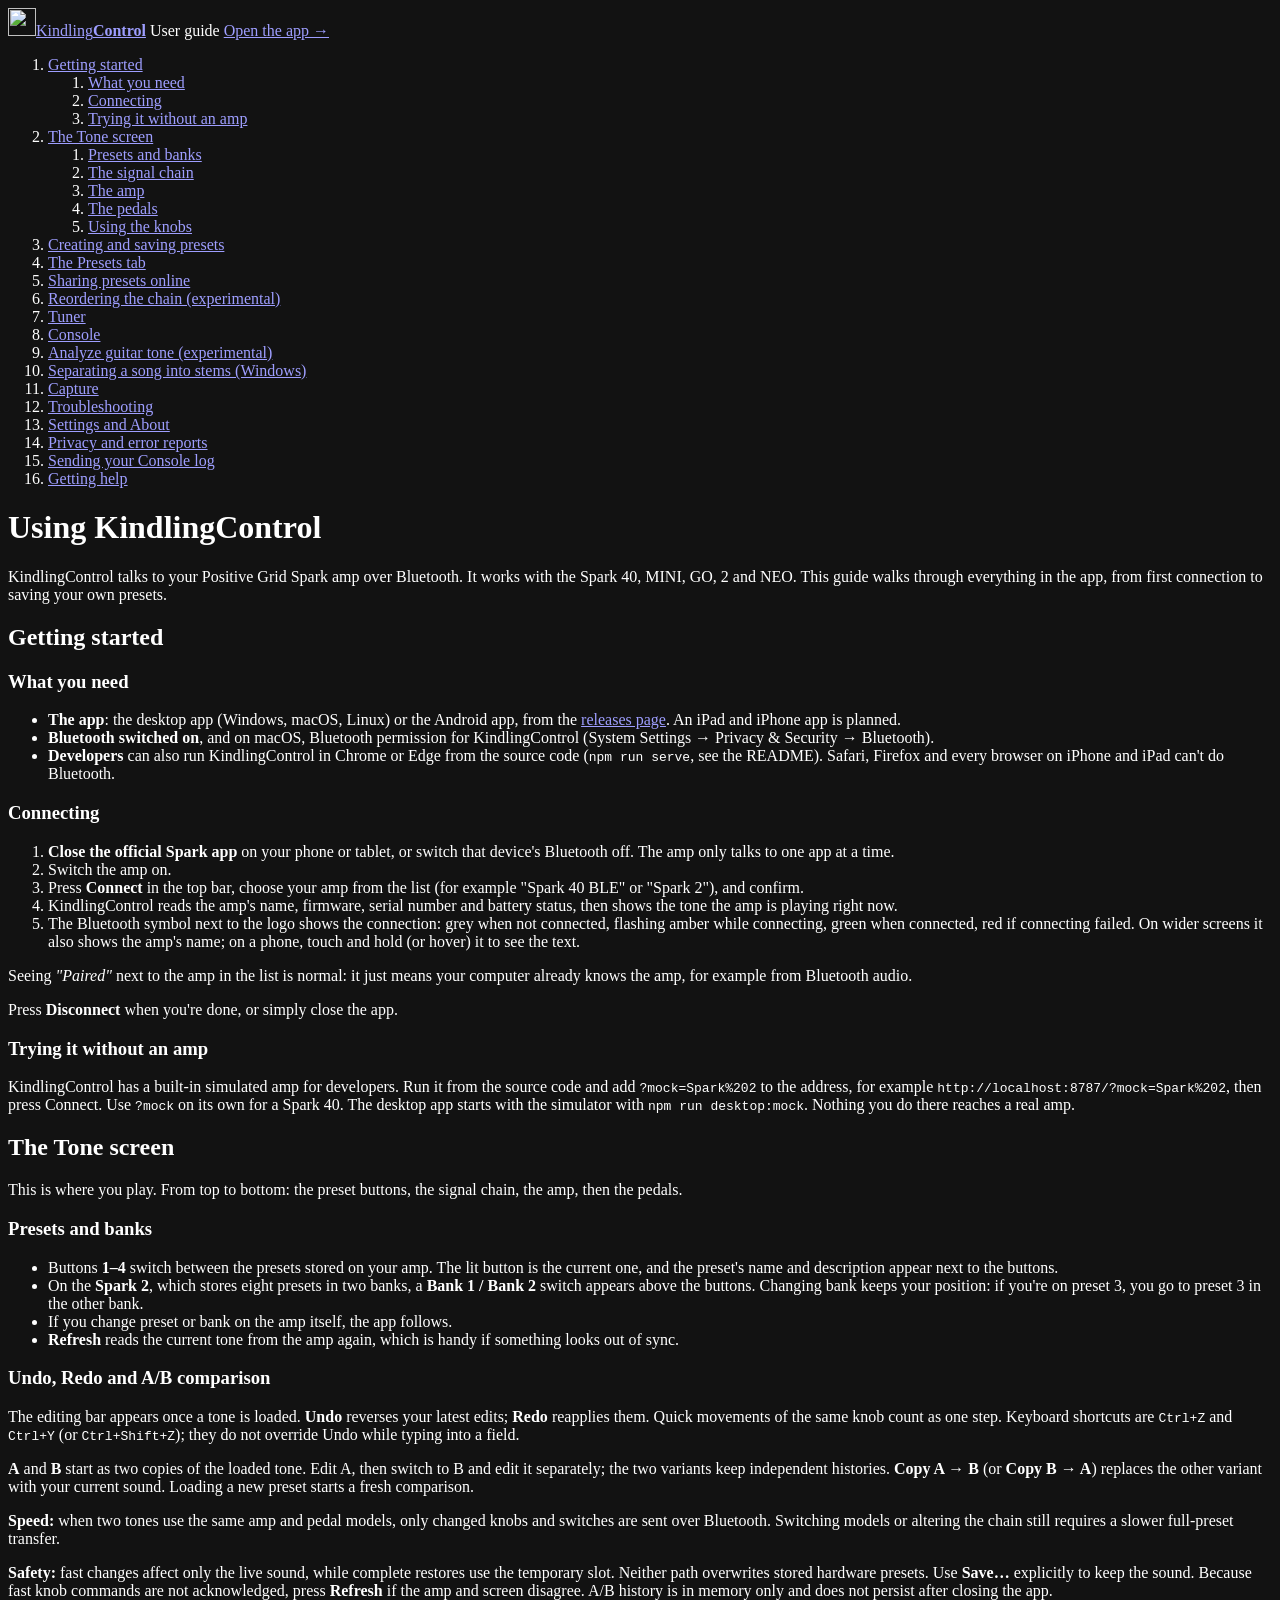
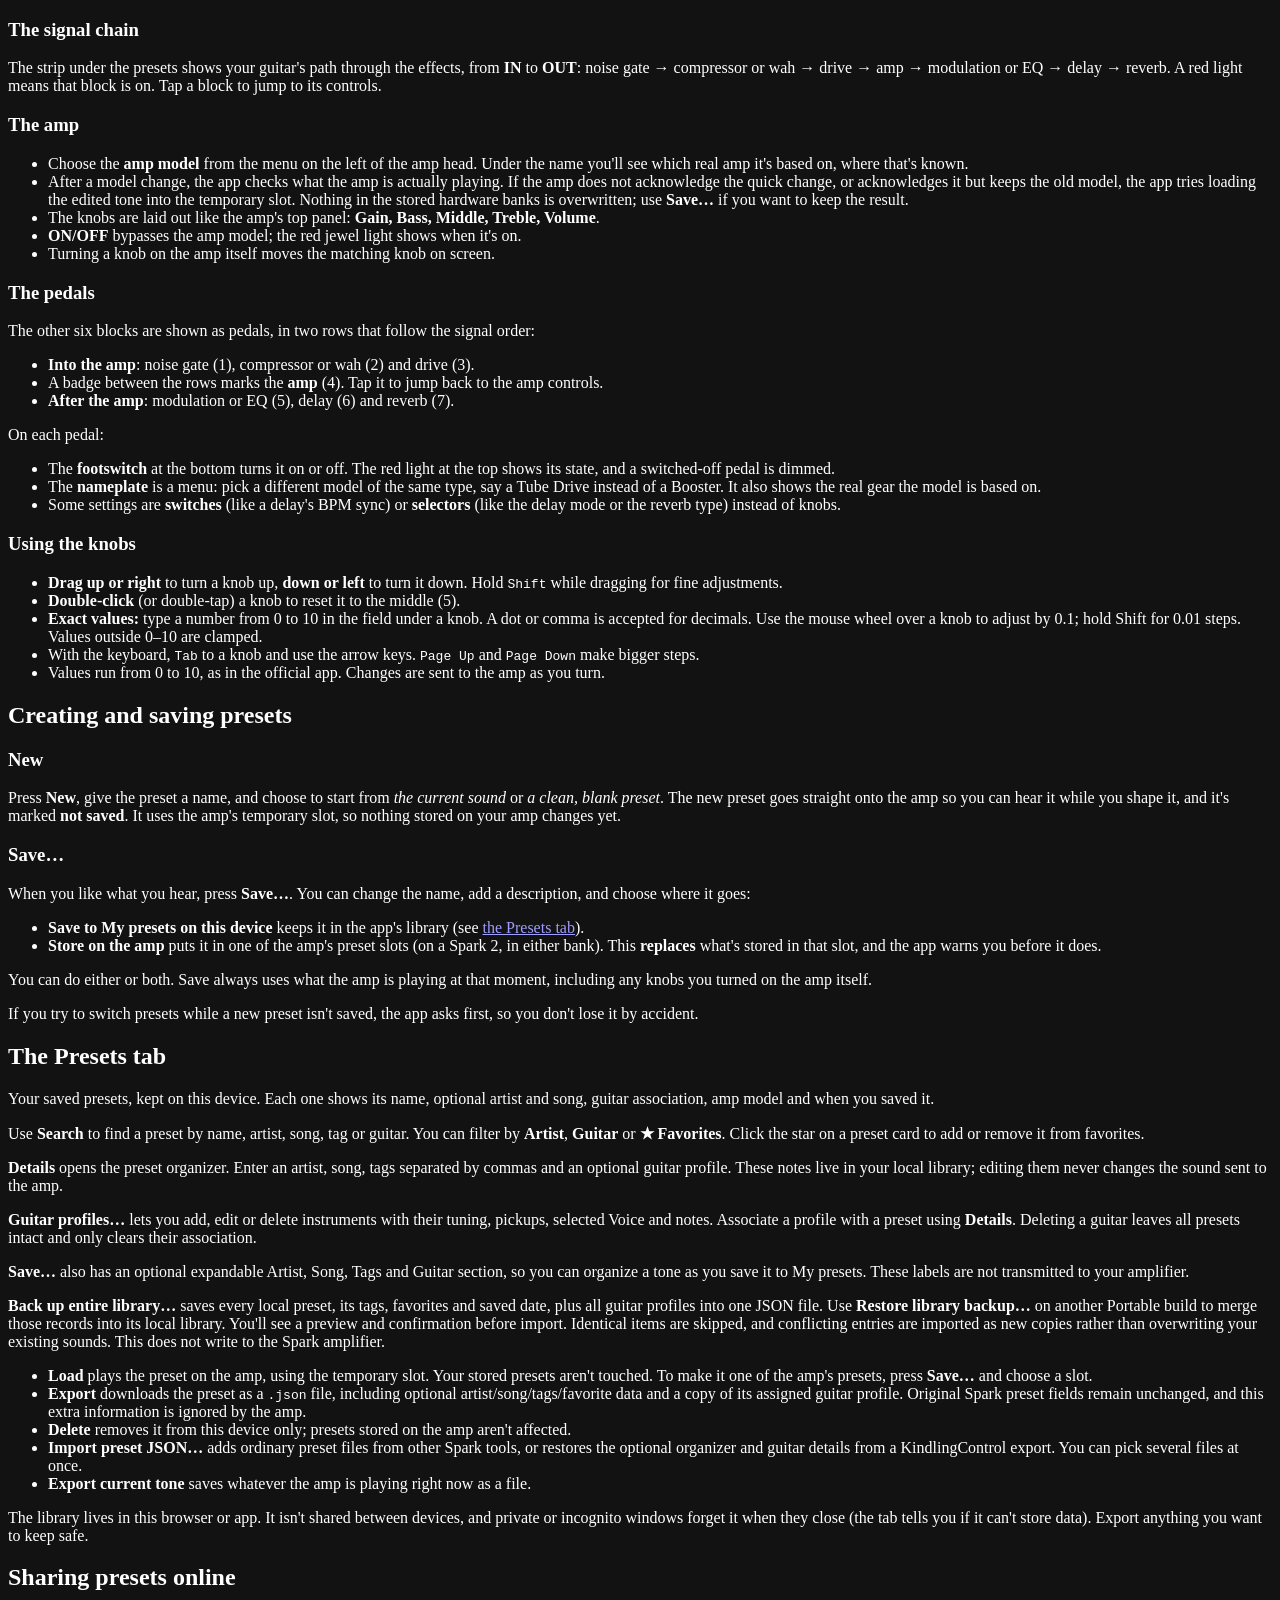
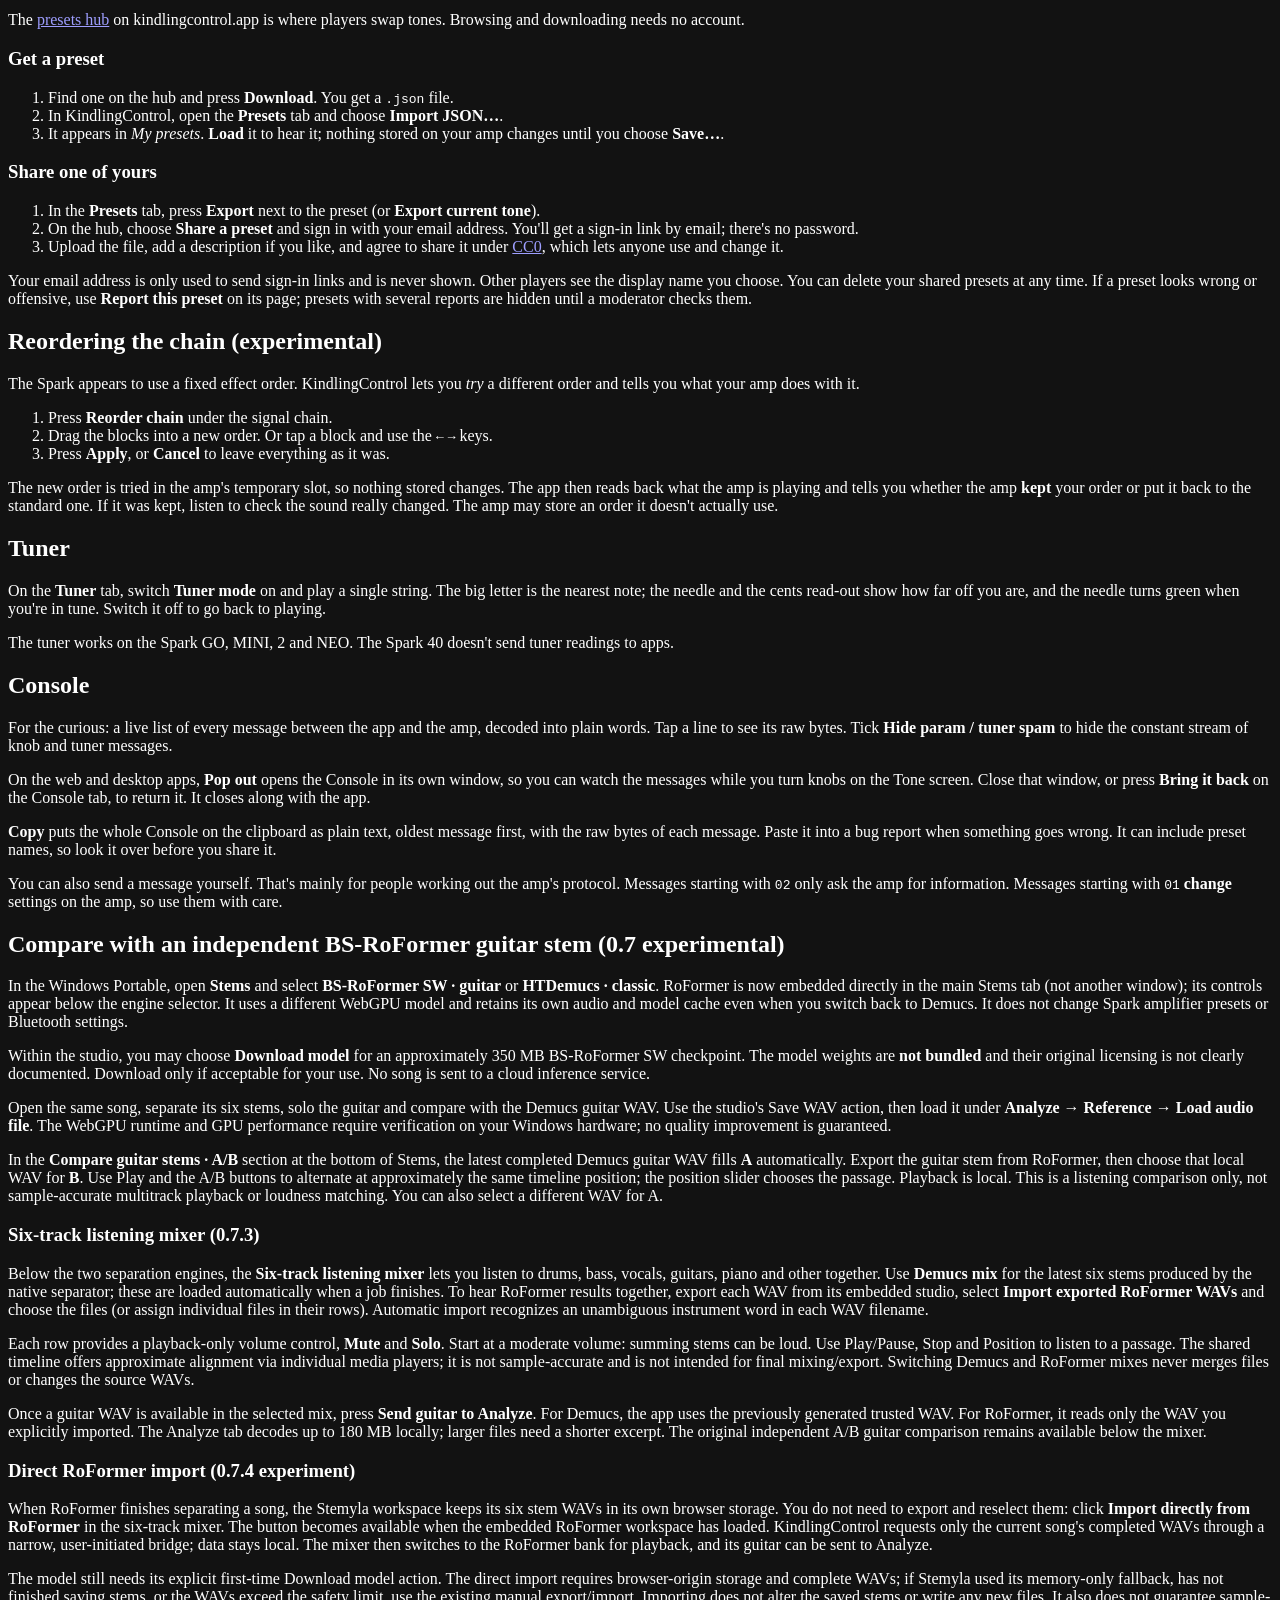
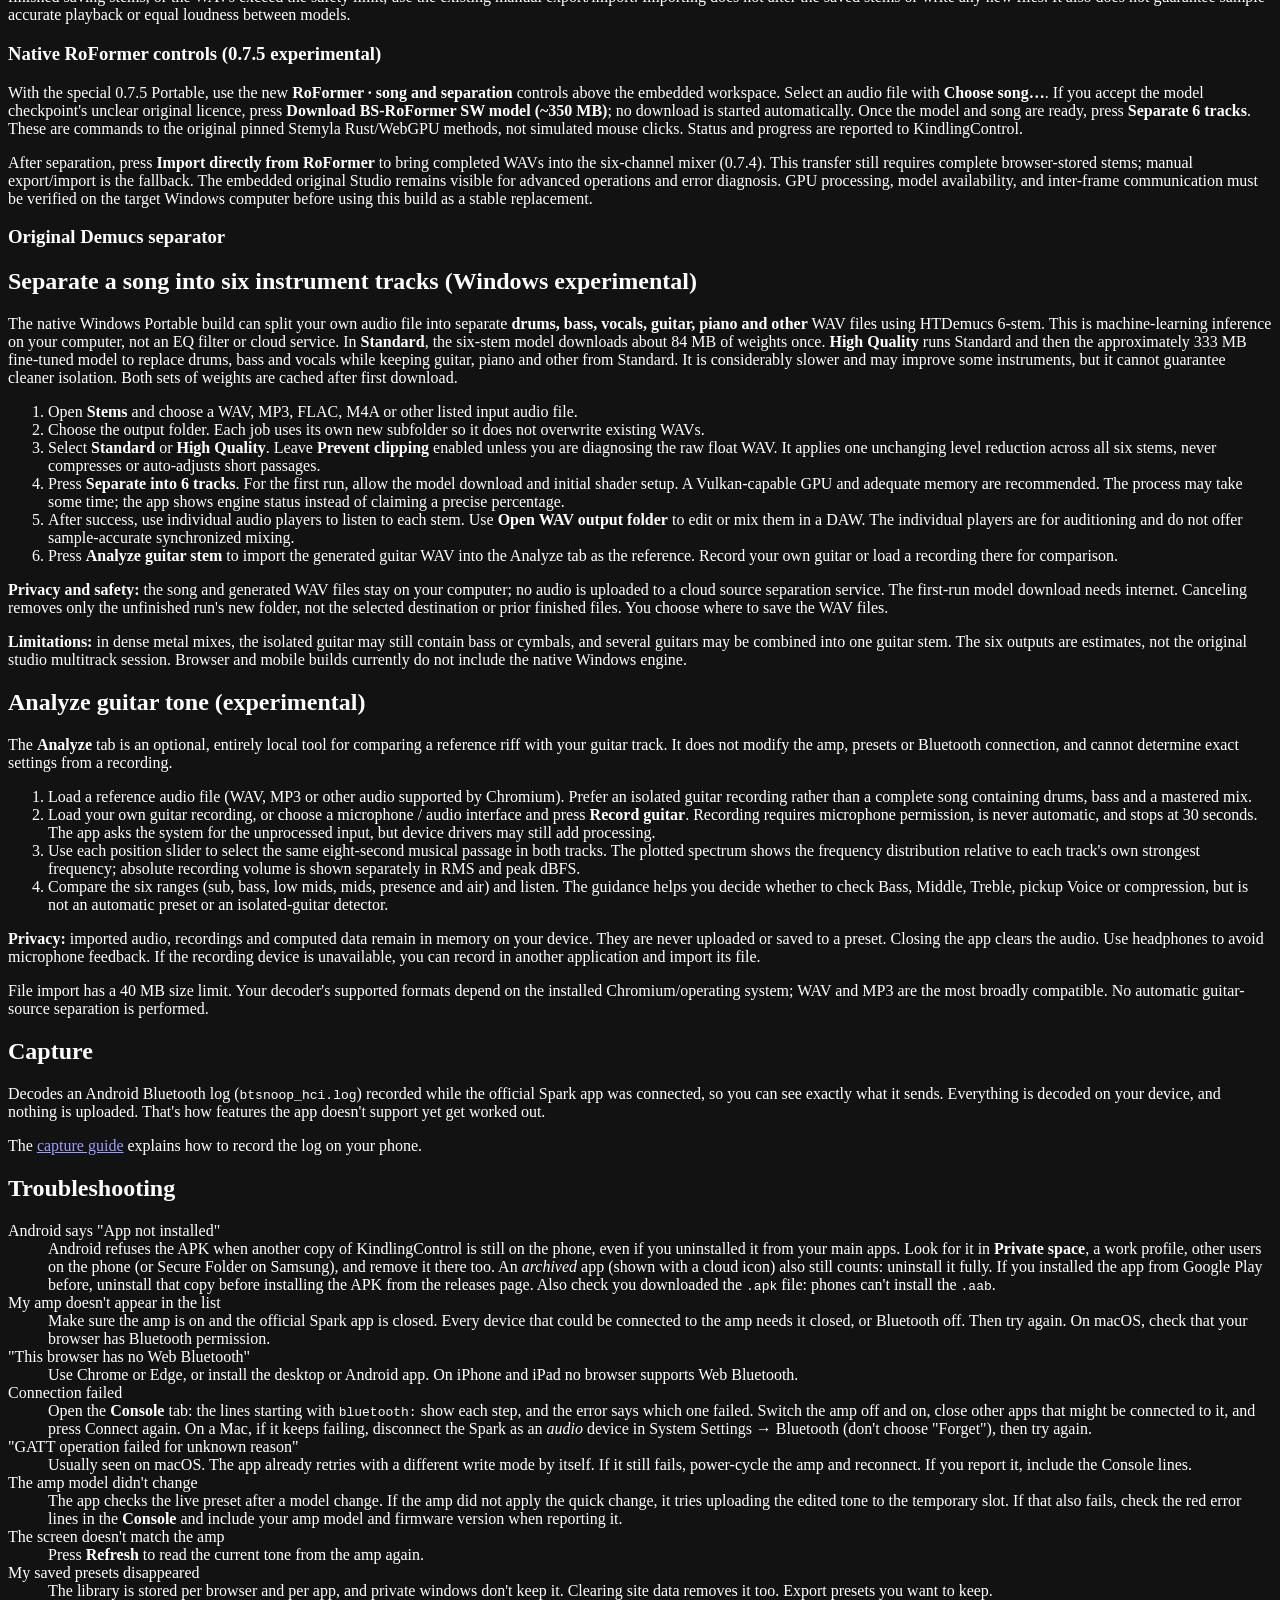
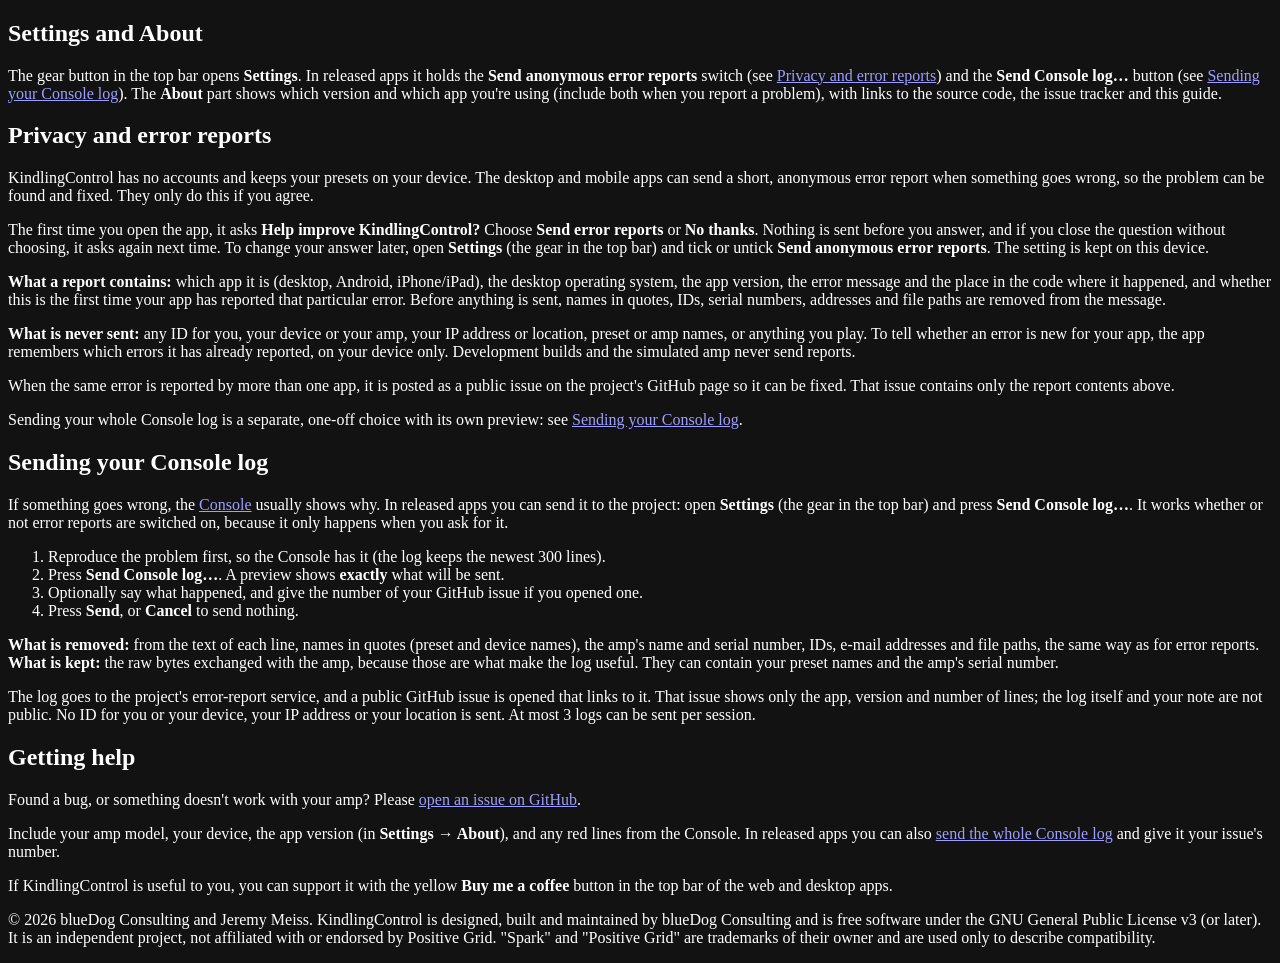
==== src/guide/index.html @ 9e8c53c7 "docs(roformer): record Rust-backed user controls and explicit model consent" ====
<!doctype html>
<html lang="en">
<head>
  <meta charset="utf-8">
  <meta name="viewport" content="width=device-width, initial-scale=1, viewport-fit=cover">
  <meta name="color-scheme" content="dark">
  <meta name="theme-color" content="#0d0e10">
  <title>KindlingControl user guide</title>
  <meta name="description" content="How to use KindlingControl: connecting to your Spark amp, presets and banks, the amp and pedals, saving presets, the tuner, and troubleshooting.">
  <meta name="author" content="blueDog Consulting and Jeremy Meiss">
  <link rel="icon" href="../icon.svg" type="image/svg+xml">
  <link rel="stylesheet" href="guide.css">
  <script>
    // Shown inside the app's Help panel: hide the "back to app" link (the panel has its own close button).
    if (window.self !== window.top) document.documentElement.classList.add('embedded');
  </script>
</head>
<body>
  <header class="guide-head">
    <a class="brand" href="../"><img src="../icon.svg" alt="" width="28" height="28"><span>Kindling<b>Control</b></span></a>
    <span class="guide-title">User guide</span>
    <a class="back" href="../">Open the app →</a>
  </header>

  <div class="layout">
    <nav class="toc" aria-label="Contents">
      <ol>
        <li><a href="#getting-started">Getting started</a>
          <ol>
            <li><a href="#requirements">What you need</a></li>
            <li><a href="#connecting">Connecting</a></li>
            <li><a href="#simulator">Trying it without an amp</a></li>
          </ol>
        </li>
        <li><a href="#tone">The Tone screen</a>
          <ol>
            <li><a href="#presets-banks">Presets and banks</a></li>
            <li><a href="#signal-chain">The signal chain</a></li>
            <li><a href="#amp">The amp</a></li>
            <li><a href="#pedals">The pedals</a></li>
            <li><a href="#knobs">Using the knobs</a></li>
          </ol>
        </li>
        <li><a href="#saving">Creating and saving presets</a></li>
        <li><a href="#library">The Presets tab</a></li>
        <li><a href="#sharing">Sharing presets online</a></li>
        <li><a href="#reorder">Reordering the chain (experimental)</a></li>
        <li><a href="#tuner">Tuner</a></li>
        <li><a href="#console">Console</a></li>
        <li><a href="#analysis">Analyze guitar tone (experimental)</a></li>
        <li><a href="#stems">Separating a song into stems (Windows)</a></li>
        <li><a href="#capture">Capture</a></li>
        <li><a href="#troubleshooting">Troubleshooting</a></li>
        <li><a href="#settings">Settings and About</a></li>
        <li><a href="#privacy">Privacy and error reports</a></li>
        <li><a href="#send-log">Sending your Console log</a></li>
        <li><a href="#help">Getting help</a></li>
      </ol>
    </nav>

    <main class="content">
      <h1>Using KindlingControl</h1>
      <p class="lede">
        KindlingControl talks to your Positive Grid Spark amp over Bluetooth. It works with the Spark 40, MINI, GO, 2 and NEO.
        This guide walks through everything in the app, from first connection to saving your own presets.
      </p>

      <!-- ------------------------------------------------------------------ -->
      <section id="getting-started">
        <h2>Getting started</h2>

        <section id="requirements">
          <h3>What you need</h3>
          <ul>
            <li><strong>The app</strong>: the desktop app (Windows, macOS, Linux) or the Android app, from the <a href="https://github.com/bluedog-consulting/kindling-control-spark-amps/releases/latest" target="_blank" rel="noopener">releases page</a>. An iPad and iPhone app is planned.</li>
            <li><strong>Bluetooth switched on</strong>, and on macOS, Bluetooth permission for KindlingControl (System Settings → Privacy &amp; Security → Bluetooth).</li>
            <li><strong>Developers</strong> can also run KindlingControl in Chrome or Edge from the source code (<code>npm run serve</code>, see the README). Safari, Firefox and every browser on iPhone and iPad can't do Bluetooth.</li>
          </ul>
        </section>

        <section id="connecting">
          <h3>Connecting</h3>
          <ol>
            <li><strong>Close the official Spark app</strong> on your phone or tablet, or switch that device's Bluetooth off. The amp only talks to one app at a time.</li>
            <li>Switch the amp on.</li>
            <li>Press <strong>Connect</strong> in the top bar, choose your amp from the list (for example "Spark 40 BLE" or "Spark 2"), and confirm.</li>
            <li>KindlingControl reads the amp's name, firmware, serial number and battery status, then shows the tone the amp is playing right now.</li>
            <li>The Bluetooth symbol next to the logo shows the connection: grey when not connected, flashing amber while connecting, green when connected, red if connecting failed. On wider screens it also shows the amp's name; on a phone, touch and hold (or hover) it to see the text.</li>
          </ol>
          <p class="note">Seeing <em>"Paired"</em> next to the amp in the list is normal: it just means your computer already knows the amp, for example from Bluetooth audio.</p>
          <p>Press <strong>Disconnect</strong> when you're done, or simply close the app.</p>
        </section>

        <section id="simulator">
          <h3>Trying it without an amp</h3>
          <p>
            KindlingControl has a built-in simulated amp for developers. Run it from the source code and add <code>?mock=Spark%202</code> to the address,
            for example <code>http://localhost:8787/?mock=Spark%202</code>, then press Connect. Use <code>?mock</code> on its own for a Spark 40.
            The desktop app starts with the simulator with <code>npm run desktop:mock</code>. Nothing you do there reaches a real amp.
          </p>
        </section>
      </section>

      <!-- ------------------------------------------------------------------ -->
      <section id="tone">
        <h2>The Tone screen</h2>
        <p>This is where you play. From top to bottom: the preset buttons, the signal chain, the amp, then the pedals.</p>

        <section id="presets-banks">
          <h3>Presets and banks</h3>
          <ul>
            <li>Buttons <strong>1–4</strong> switch between the presets stored on your amp. The lit button is the current one, and the preset's name and description appear next to the buttons.</li>
            <li>On the <strong>Spark 2</strong>, which stores eight presets in two banks, a <strong>Bank 1 / Bank 2</strong> switch appears above the buttons. Changing bank keeps your position: if you're on preset 3, you go to preset 3 in the other bank.</li>
            <li>If you change preset or bank on the amp itself, the app follows.</li>
            <li><strong>Refresh</strong> reads the current tone from the amp again, which is handy if something looks out of sync.</li>
          </ul>
        </section>

        <section id="tone-history">
          <h3>Undo, Redo and A/B comparison</h3>
          <p>The editing bar appears once a tone is loaded. <strong>Undo</strong> reverses your latest edits; <strong>Redo</strong> reapplies them. Quick movements of the same knob count as one step. Keyboard shortcuts are <kbd>Ctrl+Z</kbd> and <kbd>Ctrl+Y</kbd> (or <kbd>Ctrl+Shift+Z</kbd>); they do not override Undo while typing into a field.</p>
          <p><strong>A</strong> and <strong>B</strong> start as two copies of the loaded tone. Edit A, then switch to B and edit it separately; the two variants keep independent histories. <strong>Copy A → B</strong> (or <strong>Copy B → A</strong>) replaces the other variant with your current sound. Loading a new preset starts a fresh comparison.</p>
          <p><strong>Speed:</strong> when two tones use the same amp and pedal models, only changed knobs and switches are sent over Bluetooth. Switching models or altering the chain still requires a slower full-preset transfer.</p>
          <p><strong>Safety:</strong> fast changes affect only the live sound, while complete restores use the temporary slot. Neither path overwrites stored hardware presets. Use <strong>Save…</strong> explicitly to keep the sound. Because fast knob commands are not acknowledged, press <strong>Refresh</strong> if the amp and screen disagree. A/B history is in memory only and does not persist after closing the app.</p>
        </section>

        <section id="signal-chain">
          <h3>The signal chain</h3>
          <p>
            The strip under the presets shows your guitar's path through the effects, from <strong>IN</strong> to <strong>OUT</strong>: noise gate → compressor or wah → drive → amp → modulation or EQ → delay → reverb.
            A red light means that block is on. Tap a block to jump to its controls.
          </p>
        </section>

        <section id="amp">
          <h3>The amp</h3>
          <ul>
            <li>Choose the <strong>amp model</strong> from the menu on the left of the amp head. Under the name you'll see which real amp it's based on, where that's known.</li>
            <li>After a model change, the app checks what the amp is actually playing. If the amp does not acknowledge the quick change, or acknowledges it but keeps the old model, the app tries loading the edited tone into the temporary slot. Nothing in the stored hardware banks is overwritten; use <strong>Save…</strong> if you want to keep the result.</li>
            <li>The knobs are laid out like the amp's top panel: <strong>Gain, Bass, Middle, Treble, Volume</strong>.</li>
            <li><strong>ON/OFF</strong> bypasses the amp model; the red jewel light shows when it's on.</li>
            <li>Turning a knob on the amp itself moves the matching knob on screen.</li>
          </ul>
        </section>

        <section id="pedals">
          <h3>The pedals</h3>
          <p>The other six blocks are shown as pedals, in two rows that follow the signal order:</p>
          <ul>
            <li><strong>Into the amp</strong>: noise gate (1), compressor or wah (2) and drive (3).</li>
            <li>A badge between the rows marks the <strong>amp</strong> (4). Tap it to jump back to the amp controls.</li>
            <li><strong>After the amp</strong>: modulation or EQ (5), delay (6) and reverb (7).</li>
          </ul>
          <p>On each pedal:</p>
          <ul>
            <li>The <strong>footswitch</strong> at the bottom turns it on or off. The red light at the top shows its state, and a switched-off pedal is dimmed.</li>
            <li>The <strong>nameplate</strong> is a menu: pick a different model of the same type, say a Tube Drive instead of a Booster. It also shows the real gear the model is based on.</li>
            <li>Some settings are <strong>switches</strong> (like a delay's BPM sync) or <strong>selectors</strong> (like the delay mode or the reverb type) instead of knobs.</li>
          </ul>
        </section>

        <section id="knobs">
          <h3>Using the knobs</h3>
          <ul>
            <li><strong>Drag up or right</strong> to turn a knob up, <strong>down or left</strong> to turn it down. Hold <kbd>Shift</kbd> while dragging for fine adjustments.</li>
            <li><strong>Double-click</strong> (or double-tap) a knob to reset it to the middle (5).</li>
            <li><strong>Exact values:</strong> type a number from 0 to 10 in the field under a knob. A dot or comma is accepted for decimals. Use the mouse wheel over a knob to adjust by 0.1; hold Shift for 0.01 steps. Values outside 0–10 are clamped.</li>
            <li>With the keyboard, <kbd>Tab</kbd> to a knob and use the arrow keys. <kbd>Page Up</kbd> and <kbd>Page Down</kbd> make bigger steps.</li>
            <li>Values run from 0 to 10, as in the official app. Changes are sent to the amp as you turn.</li>
          </ul>
        </section>
      </section>

      <!-- ------------------------------------------------------------------ -->
      <section id="saving">
        <h2>Creating and saving presets</h2>
        <h3>New</h3>
        <p>
          Press <strong>New</strong>, give the preset a name, and choose to start from <em>the current sound</em> or <em>a clean, blank preset</em>.
          The new preset goes straight onto the amp so you can hear it while you shape it, and it's marked <strong>not saved</strong>.
          It uses the amp's temporary slot, so nothing stored on your amp changes yet.
        </p>
        <h3>Save…</h3>
        <p>When you like what you hear, press <strong>Save…</strong>. You can change the name, add a description, and choose where it goes:</p>
        <ul>
          <li><strong>Save to My presets on this device</strong> keeps it in the app's library (see <a href="#library">the Presets tab</a>).</li>
          <li><strong>Store on the amp</strong> puts it in one of the amp's preset slots (on a Spark 2, in either bank). This <strong>replaces</strong> what's stored in that slot, and the app warns you before it does.</li>
        </ul>
        <p>You can do either or both. Save always uses what the amp is playing at that moment, including any knobs you turned on the amp itself.</p>
        <p class="note">If you try to switch presets while a new preset isn't saved, the app asks first, so you don't lose it by accident.</p>
      </section>

      <!-- ------------------------------------------------------------------ -->
      <section id="library">
        <h2>The Presets tab</h2>
        <p>Your saved presets, kept on this device. Each one shows its name, optional artist and song, guitar association, amp model and when you saved it.</p>
        <p>Use <strong>Search</strong> to find a preset by name, artist, song, tag or guitar. You can filter by <strong>Artist</strong>, <strong>Guitar</strong> or <strong>★ Favorites</strong>. Click the star on a preset card to add or remove it from favorites.</p>
        <p><strong>Details</strong> opens the preset organizer. Enter an artist, song, tags separated by commas and an optional guitar profile. These notes live in your local library; editing them never changes the sound sent to the amp.</p>
        <p><strong>Guitar profiles…</strong> lets you add, edit or delete instruments with their tuning, pickups, selected Voice and notes. Associate a profile with a preset using <strong>Details</strong>. Deleting a guitar leaves all presets intact and only clears their association.</p>
        <p><strong>Save…</strong> also has an optional expandable Artist, Song, Tags and Guitar section, so you can organize a tone as you save it to My presets. These labels are not transmitted to your amplifier.</p>
        <p><strong>Back up entire library…</strong> saves every local preset, its tags, favorites and saved date, plus all guitar profiles into one JSON file. Use <strong>Restore library backup…</strong> on another Portable build to merge those records into its local library. You'll see a preview and confirmation before import. Identical items are skipped, and conflicting entries are imported as new copies rather than overwriting your existing sounds. This does not write to the Spark amplifier.</p>
        <ul>
          <li><strong>Load</strong> plays the preset on the amp, using the temporary slot. Your stored presets aren't touched. To make it one of the amp's presets, press <strong>Save…</strong> and choose a slot.</li>
          <li><strong>Export</strong> downloads the preset as a <code>.json</code> file, including optional artist/song/tags/favorite data and a copy of its assigned guitar profile. Original Spark preset fields remain unchanged, and this extra information is ignored by the amp.</li>
          <li><strong>Delete</strong> removes it from this device only; presets stored on the amp aren't affected.</li>
          <li><strong>Import preset JSON…</strong> adds ordinary preset files from other Spark tools, or restores the optional organizer and guitar details from a KindlingControl export. You can pick several files at once.</li>
          <li><strong>Export current tone</strong> saves whatever the amp is playing right now as a file.</li>
        </ul>
        <p class="note">
          The library lives in this browser or app. It isn't shared between devices, and private or incognito windows forget it when they close (the tab tells you if it can't store data).
          Export anything you want to keep safe.
        </p>
      </section>

      <!-- ------------------------------------------------------------------ -->
      <section id="sharing">
        <h2>Sharing presets online</h2>
        <p>
          The <a href="https://kindlingcontrol.app/presets/" target="_blank" rel="noopener">presets hub</a> on kindlingcontrol.app is where players swap tones.
          Browsing and downloading needs no account.
        </p>
        <h3>Get a preset</h3>
        <ol>
          <li>Find one on the hub and press <strong>Download</strong>. You get a <code>.json</code> file.</li>
          <li>In KindlingControl, open the <strong>Presets</strong> tab and choose <strong>Import JSON…</strong>.</li>
          <li>It appears in <em>My presets</em>. <strong>Load</strong> it to hear it; nothing stored on your amp changes until you choose <strong>Save…</strong>.</li>
        </ol>
        <h3>Share one of yours</h3>
        <ol>
          <li>In the <strong>Presets</strong> tab, press <strong>Export</strong> next to the preset (or <strong>Export current tone</strong>).</li>
          <li>On the hub, choose <strong>Share a preset</strong> and sign in with your email address. You'll get a sign-in link by email; there's no password.</li>
          <li>Upload the file, add a description if you like, and agree to share it under <a href="https://creativecommons.org/publicdomain/zero/1.0/" target="_blank" rel="noopener">CC0</a>, which lets anyone use and change it.</li>
        </ol>
        <p class="note">
          Your email address is only used to send sign-in links and is never shown. Other players see the display name you choose.
          You can delete your shared presets at any time. If a preset looks wrong or offensive, use <strong>Report this preset</strong> on its page;
          presets with several reports are hidden until a moderator checks them.
        </p>
      </section>

      <!-- ------------------------------------------------------------------ -->
      <section id="reorder">
        <h2>Reordering the chain (experimental)</h2>
        <p>
          The Spark appears to use a fixed effect order. KindlingControl lets you <em>try</em> a different order and tells you what your amp does with it.
        </p>
        <ol>
          <li>Press <strong>Reorder chain</strong> under the signal chain.</li>
          <li>Drag the blocks into a new order. Or tap a block and use the <kbd>←</kbd> <kbd>→</kbd> keys.</li>
          <li>Press <strong>Apply</strong>, or <strong>Cancel</strong> to leave everything as it was.</li>
        </ol>
        <p>
          The new order is tried in the amp's temporary slot, so nothing stored changes. The app then reads back what the amp is playing and tells you whether the amp
          <strong>kept</strong> your order or put it back to the standard one. If it was kept, listen to check the sound really changed. The amp may store an order it doesn't actually use.
        </p>
      </section>

      <!-- ------------------------------------------------------------------ -->
      <section id="tuner">
        <h2>Tuner</h2>
        <p>
          On the <strong>Tuner</strong> tab, switch <strong>Tuner mode</strong> on and play a single string. The big letter is the nearest note; the needle and the cents read-out
          show how far off you are, and the needle turns green when you're in tune. Switch it off to go back to playing.
        </p>
        <p class="note">The tuner works on the Spark GO, MINI, 2 and NEO. The Spark 40 doesn't send tuner readings to apps.</p>
      </section>

      <!-- ------------------------------------------------------------------ -->
      <section id="console">
        <h2>Console</h2>
        <p>
          For the curious: a live list of every message between the app and the amp, decoded into plain words. Tap a line to see its raw bytes.
          Tick <strong>Hide param / tuner spam</strong> to hide the constant stream of knob and tuner messages.
        </p>
        <p>
          On the web and desktop apps, <strong>Pop out</strong> opens the Console in its own window, so you can watch the messages while you turn knobs on the Tone screen.
          Close that window, or press <strong>Bring it back</strong> on the Console tab, to return it. It closes along with the app.
        </p>
        <p>
          <strong>Copy</strong> puts the whole Console on the clipboard as plain text, oldest message first, with the raw bytes of each message. Paste it into a bug report when something goes wrong.
          It can include preset names, so look it over before you share it.
        </p>
        <p>
          You can also send a message yourself. That's mainly for people working out the amp's protocol. Messages starting with <code>02</code> only ask the amp for
          information. Messages starting with <code>01</code> <strong>change</strong> settings on the amp, so use them with care.
        </p>
      </section>

      <!-- ------------------------------------------------------------------ -->
      <section id="stems">
        <h2>Compare with an independent BS-RoFormer guitar stem (0.7 experimental)</h2>
        <p>In the Windows Portable, open <strong>Stems</strong> and select <strong>BS-RoFormer SW · guitar</strong> or <strong>HTDemucs · classic</strong>. RoFormer is now embedded directly in the main Stems tab (not another window); its controls appear below the engine selector. It uses a different WebGPU model and retains its own audio and model cache even when you switch back to Demucs. It does not change Spark amplifier presets or Bluetooth settings.</p>
        <p>Within the studio, you may choose <strong>Download model</strong> for an approximately 350 MB BS-RoFormer SW checkpoint. The model weights are <strong>not bundled</strong> and their original licensing is not clearly documented. Download only if acceptable for your use. No song is sent to a cloud inference service.</p>
        <p>Open the same song, separate its six stems, solo the guitar and compare with the Demucs guitar WAV. Use the studio's Save WAV action, then load it under <strong>Analyze → Reference → Load audio file</strong>. The WebGPU runtime and GPU performance require verification on your Windows hardware; no quality improvement is guaranteed.</p>
        <p>In the <strong>Compare guitar stems · A/B</strong> section at the bottom of Stems, the latest completed Demucs guitar WAV fills <strong>A</strong> automatically. Export the guitar stem from RoFormer, then choose that local WAV for <strong>B</strong>. Use Play and the A/B buttons to alternate at approximately the same timeline position; the position slider chooses the passage. Playback is local. This is a listening comparison only, not sample-accurate multitrack playback or loudness matching. You can also select a different WAV for A.</p>
        <h3>Six-track listening mixer (0.7.3)</h3>
        <p>Below the two separation engines, the <strong>Six-track listening mixer</strong> lets you listen to drums, bass, vocals, guitars, piano and other together. Use <strong>Demucs mix</strong> for the latest six stems produced by the native separator; these are loaded automatically when a job finishes. To hear RoFormer results together, export each WAV from its embedded studio, select <strong>Import exported RoFormer WAVs</strong> and choose the files (or assign individual files in their rows). Automatic import recognizes an unambiguous instrument word in each WAV filename.</p>
        <p>Each row provides a playback-only volume control, <strong>Mute</strong> and <strong>Solo</strong>. Start at a moderate volume: summing stems can be loud. Use Play/Pause, Stop and Position to listen to a passage. The shared timeline offers approximate alignment via individual media players; it is not sample-accurate and is not intended for final mixing/export. Switching Demucs and RoFormer mixes never merges files or changes the source WAVs.</p>
        <p>Once a guitar WAV is available in the selected mix, press <strong>Send guitar to Analyze</strong>. For Demucs, the app uses the previously generated trusted WAV. For RoFormer, it reads only the WAV you explicitly imported. The Analyze tab decodes up to 180 MB locally; larger files need a shorter excerpt. The original independent A/B guitar comparison remains available below the mixer.</p>
        <h3>Direct RoFormer import (0.7.4 experiment)</h3>
        <p>When RoFormer finishes separating a song, the Stemyla workspace keeps its six stem WAVs in its own browser storage. You do not need to export and reselect them: click <strong>Import directly from RoFormer</strong> in the six-track mixer. The button becomes available when the embedded RoFormer workspace has loaded. KindlingControl requests only the current song's completed WAVs through a narrow, user-initiated bridge; data stays local. The mixer then switches to the RoFormer bank for playback, and its guitar can be sent to Analyze.</p>
        <p>The model still needs its explicit first-time Download model action. The direct import requires browser-origin storage and complete WAVs; if Stemyla used its memory-only fallback, has not finished saving stems, or the WAVs exceed the safety limit, use the existing manual export/import. Importing does not alter the saved stems or write any new files. It also does not guarantee sample-accurate playback or equal loudness between models.</p>
        <h3>Native RoFormer controls (0.7.5 experimental)</h3>
        <p>With the special 0.7.5 Portable, use the new <strong>RoFormer · song and separation</strong> controls above the embedded workspace. Select an audio file with <strong>Choose song…</strong>. If you accept the model checkpoint's unclear original licence, press <strong>Download BS-RoFormer SW model (~350 MB)</strong>; no download is started automatically. Once the model and song are ready, press <strong>Separate 6 tracks</strong>. These are commands to the original pinned Stemyla Rust/WebGPU methods, not simulated mouse clicks. Status and progress are reported to KindlingControl.</p>
        <p>After separation, press <strong>Import directly from RoFormer</strong> to bring completed WAVs into the six-channel mixer (0.7.4). This transfer still requires complete browser-stored stems; manual export/import is the fallback. The embedded original Studio remains visible for advanced operations and error diagnosis. GPU processing, model availability, and inter-frame communication must be verified on the target Windows computer before using this build as a stable replacement.</p>
        <h3>Original Demucs separator</h3>
        <h2>Separate a song into six instrument tracks (Windows experimental)</h2>
        <p>The native Windows Portable build can split your own audio file into separate <strong>drums, bass, vocals, guitar, piano and other</strong> WAV files using HTDemucs 6-stem. This is machine-learning inference on your computer, not an EQ filter or cloud service. In <strong>Standard</strong>, the six-stem model downloads about 84 MB of weights once. <strong>High Quality</strong> runs Standard and then the approximately 333 MB fine-tuned model to replace drums, bass and vocals while keeping guitar, piano and other from Standard. It is considerably slower and may improve some instruments, but it cannot guarantee cleaner isolation. Both sets of weights are cached after first download.</p>
        <ol>
          <li>Open <strong>Stems</strong> and choose a WAV, MP3, FLAC, M4A or other listed input audio file.</li>
          <li>Choose the output folder. Each job uses its own new subfolder so it does not overwrite existing WAVs.</li>
          <li>Select <strong>Standard</strong> or <strong>High Quality</strong>. Leave <strong>Prevent clipping</strong> enabled unless you are diagnosing the raw float WAV. It applies one unchanging level reduction across all six stems, never compresses or auto-adjusts short passages.</li>
          <li>Press <strong>Separate into 6 tracks</strong>. For the first run, allow the model download and initial shader setup. A Vulkan-capable GPU and adequate memory are recommended. The process may take some time; the app shows engine status instead of claiming a precise percentage.</li>
          <li>After success, use individual audio players to listen to each stem. Use <strong>Open WAV output folder</strong> to edit or mix them in a DAW. The individual players are for auditioning and do not offer sample-accurate synchronized mixing.</li>
          <li>Press <strong>Analyze guitar stem</strong> to import the generated guitar WAV into the Analyze tab as the reference. Record your own guitar or load a recording there for comparison.</li>
        </ol>
        <p><strong>Privacy and safety:</strong> the song and generated WAV files stay on your computer; no audio is uploaded to a cloud source separation service. The first-run model download needs internet. Canceling removes only the unfinished run's new folder, not the selected destination or prior finished files. You choose where to save the WAV files.</p>
        <p><strong>Limitations:</strong> in dense metal mixes, the isolated guitar may still contain bass or cymbals, and several guitars may be combined into one guitar stem. The six outputs are estimates, not the original studio multitrack session. Browser and mobile builds currently do not include the native Windows engine.</p>
      </section>

      <section id="analysis">
        <h2>Analyze guitar tone (experimental)</h2>
        <p>The <strong>Analyze</strong> tab is an optional, entirely local tool for comparing a reference riff with your guitar track. It does not modify the amp, presets or Bluetooth connection, and cannot determine exact settings from a recording.</p>
        <ol>
          <li>Load a reference audio file (WAV, MP3 or other audio supported by Chromium). Prefer an isolated guitar recording rather than a complete song containing drums, bass and a mastered mix.</li>
          <li>Load your own guitar recording, or choose a microphone / audio interface and press <strong>Record guitar</strong>. Recording requires microphone permission, is never automatic, and stops at 30 seconds. The app asks the system for the unprocessed input, but device drivers may still add processing.</li>
          <li>Use each position slider to select the same eight-second musical passage in both tracks. The plotted spectrum shows the frequency distribution relative to each track's own strongest frequency; absolute recording volume is shown separately in RMS and peak dBFS.</li>
          <li>Compare the six ranges (sub, bass, low mids, mids, presence and air) and listen. The guidance helps you decide whether to check Bass, Middle, Treble, pickup Voice or compression, but is not an automatic preset or an isolated-guitar detector.</li>
        </ol>
        <p><strong>Privacy:</strong> imported audio, recordings and computed data remain in memory on your device. They are never uploaded or saved to a preset. Closing the app clears the audio. Use headphones to avoid microphone feedback. If the recording device is unavailable, you can record in another application and import its file.</p>
        <p class="note">File import has a 40 MB size limit. Your decoder's supported formats depend on the installed Chromium/operating system; WAV and MP3 are the most broadly compatible. No automatic guitar-source separation is performed.</p>
      </section>

      <section id="capture">
        <h2>Capture</h2>
        <p>
          Decodes an Android Bluetooth log (<code>btsnoop_hci.log</code>) recorded while the official Spark app was connected, so you can see exactly what it sends.
          Everything is decoded on your device, and nothing is uploaded. That's how features the app doesn't support yet get worked out.
        </p>
        <p>
          The <a href="https://github.com/bluedog-consulting/kindling-control-spark-amps/blob/main/docs/CAPTURE.md" target="_blank" rel="noopener">capture guide</a> explains how to record the log on your phone.
        </p>
      </section>

      <!-- ------------------------------------------------------------------ -->
      <section id="troubleshooting">
        <h2>Troubleshooting</h2>
        <dl class="faq">
          <dt>Android says "App not installed"</dt>
          <dd>
            Android refuses the APK when another copy of KindlingControl is still on the phone, even if you uninstalled it from your main apps.
            Look for it in <strong>Private space</strong>, a work profile, other users on the phone (or Secure Folder on Samsung), and remove it there too.
            An <em>archived</em> app (shown with a cloud icon) also still counts: uninstall it fully.
            If you installed the app from Google Play before, uninstall that copy before installing the APK from the releases page.
            Also check you downloaded the <code>.apk</code> file: phones can't install the <code>.aab</code>.
          </dd>

          <dt>My amp doesn't appear in the list</dt>
          <dd>Make sure the amp is on and the official Spark app is closed. Every device that could be connected to the amp needs it closed, or Bluetooth off. Then try again. On macOS, check that your browser has Bluetooth permission.</dd>

          <dt>"This browser has no Web Bluetooth"</dt>
          <dd>Use Chrome or Edge, or install the desktop or Android app. On iPhone and iPad no browser supports Web Bluetooth.</dd>

          <dt>Connection failed</dt>
          <dd>
            Open the <strong>Console</strong> tab: the lines starting with <code>bluetooth:</code> show each step, and the error says which one failed.
            Switch the amp off and on, close other apps that might be connected to it, and press Connect again.
            On a Mac, if it keeps failing, disconnect the Spark as an <em>audio</em> device in System Settings → Bluetooth (don't choose "Forget"), then try again.
          </dd>

          <dt>"GATT operation failed for unknown reason"</dt>
          <dd>Usually seen on macOS. The app already retries with a different write mode by itself. If it still fails, power-cycle the amp and reconnect. If you report it, include the Console lines.</dd>

          <dt>The amp model didn't change</dt>
          <dd>The app checks the live preset after a model change. If the amp did not apply the quick change, it tries uploading the edited tone to the temporary slot. If that also fails, check the red error lines in the <strong>Console</strong> and include your amp model and firmware version when reporting it.</dd>

          <dt>The screen doesn't match the amp</dt>
          <dd>Press <strong>Refresh</strong> to read the current tone from the amp again.</dd>

          <dt>My saved presets disappeared</dt>
          <dd>The library is stored per browser and per app, and private windows don't keep it. Clearing site data removes it too. Export presets you want to keep.</dd>
        </dl>
      </section>

      <!-- ------------------------------------------------------------------ -->
      <section id="settings">
        <h2>Settings and About</h2>
        <p>
          The gear button in the top bar opens <strong>Settings</strong>. In released apps it holds the <strong>Send anonymous error reports</strong> switch (see <a href="#privacy">Privacy and error reports</a>) and the <strong>Send Console log…</strong> button (see <a href="#send-log">Sending your Console log</a>).
          The <strong>About</strong> part shows which version and which app you're using (include both when you report a problem), with links to the source code, the issue tracker and this guide.
        </p>
      </section>

      <!-- ------------------------------------------------------------------ -->
      <section id="privacy">
        <h2>Privacy and error reports</h2>
        <p>
          KindlingControl has no accounts and keeps your presets on your device. The desktop and mobile apps can send a short, anonymous error report when something goes wrong, so the problem can be found and fixed. They only do this if you agree.
        </p>
        <p>
          The first time you open the app, it asks <strong>Help improve KindlingControl?</strong> Choose <strong>Send error reports</strong> or <strong>No thanks</strong>. Nothing is sent before you answer, and if you close the question without choosing, it asks again next time.
          To change your answer later, open <strong>Settings</strong> (the gear in the top bar) and tick or untick <strong>Send anonymous error reports</strong>. The setting is kept on this device.
        </p>
        <p>
          <strong>What a report contains:</strong> which app it is (desktop, Android, iPhone/iPad), the desktop operating system, the app version, the error message and the place in the code where it happened, and whether this is the first time your app has reported that particular error.
          Before anything is sent, names in quotes, IDs, serial numbers, addresses and file paths are removed from the message.
        </p>
        <p>
          <strong>What is never sent:</strong> any ID for you, your device or your amp, your IP address or location, preset or amp names, or anything you play.
          To tell whether an error is new for your app, the app remembers which errors it has already reported, on your device only.
          Development builds and the simulated amp never send reports.
        </p>
        <p>
          When the same error is reported by more than one app, it is posted as a public issue on the project's GitHub page so it can be fixed. That issue contains only the report contents above.
        </p>
        <p>
          Sending your whole Console log is a separate, one-off choice with its own preview: see <a href="#send-log">Sending your Console log</a>.
        </p>
      </section>

      <!-- ------------------------------------------------------------------ -->
      <section id="send-log">
        <h2>Sending your Console log</h2>
        <p>
          If something goes wrong, the <a href="#console">Console</a> usually shows why. In released apps you can send it to the project: open <strong>Settings</strong> (the gear in the top bar) and press <strong>Send Console log…</strong>.
          It works whether or not error reports are switched on, because it only happens when you ask for it.
        </p>
        <ol>
          <li>Reproduce the problem first, so the Console has it (the log keeps the newest 300 lines).</li>
          <li>Press <strong>Send Console log…</strong>. A preview shows <strong>exactly</strong> what will be sent.</li>
          <li>Optionally say what happened, and give the number of your GitHub issue if you opened one.</li>
          <li>Press <strong>Send</strong>, or <strong>Cancel</strong> to send nothing.</li>
        </ol>
        <p>
          <strong>What is removed:</strong> from the text of each line, names in quotes (preset and device names), the amp's name and serial number, IDs, e-mail addresses and file paths, the same way as for error reports.
          <strong>What is kept:</strong> the raw bytes exchanged with the amp, because those are what make the log useful. They can contain your preset names and the amp's serial number.
        </p>
        <p>
          The log goes to the project's error-report service, and a public GitHub issue is opened that links to it. That issue shows only the app, version and number of lines; the log itself and your note are not public.
          No ID for you or your device, your IP address or your location is sent. At most 3 logs can be sent per session.
        </p>
      </section>

      <section id="help">
        <h2>Getting help</h2>
        <p>
          Found a bug, or something doesn't work with your amp? Please <a href="https://github.com/bluedog-consulting/kindling-control-spark-amps/issues" target="_blank" rel="noopener">open an issue on GitHub</a>.
        </p>
        <p>
          Include your amp model, your device, the app version (in <strong>Settings → About</strong>), and any red lines from the Console. In released apps you can also <a href="#send-log">send the whole Console log</a> and give it your issue's number.
        </p>
        <p>
          If KindlingControl is useful to you, you can support it with the yellow <strong>Buy me a coffee</strong> button in the top bar of the web and desktop apps.
        </p>
        <p class="fine">
          © 2026 blueDog Consulting and Jeremy Meiss. KindlingControl is designed, built and maintained by blueDog Consulting and is free software under the GNU General Public License v3 (or later).
          It is an independent project, not affiliated with or endorsed by Positive Grid.
          "Spark" and "Positive Grid" are trademarks of their owner and are used only to describe compatibility.
        </p>
      </section>
    </main>
  </div>
</body>
</html>
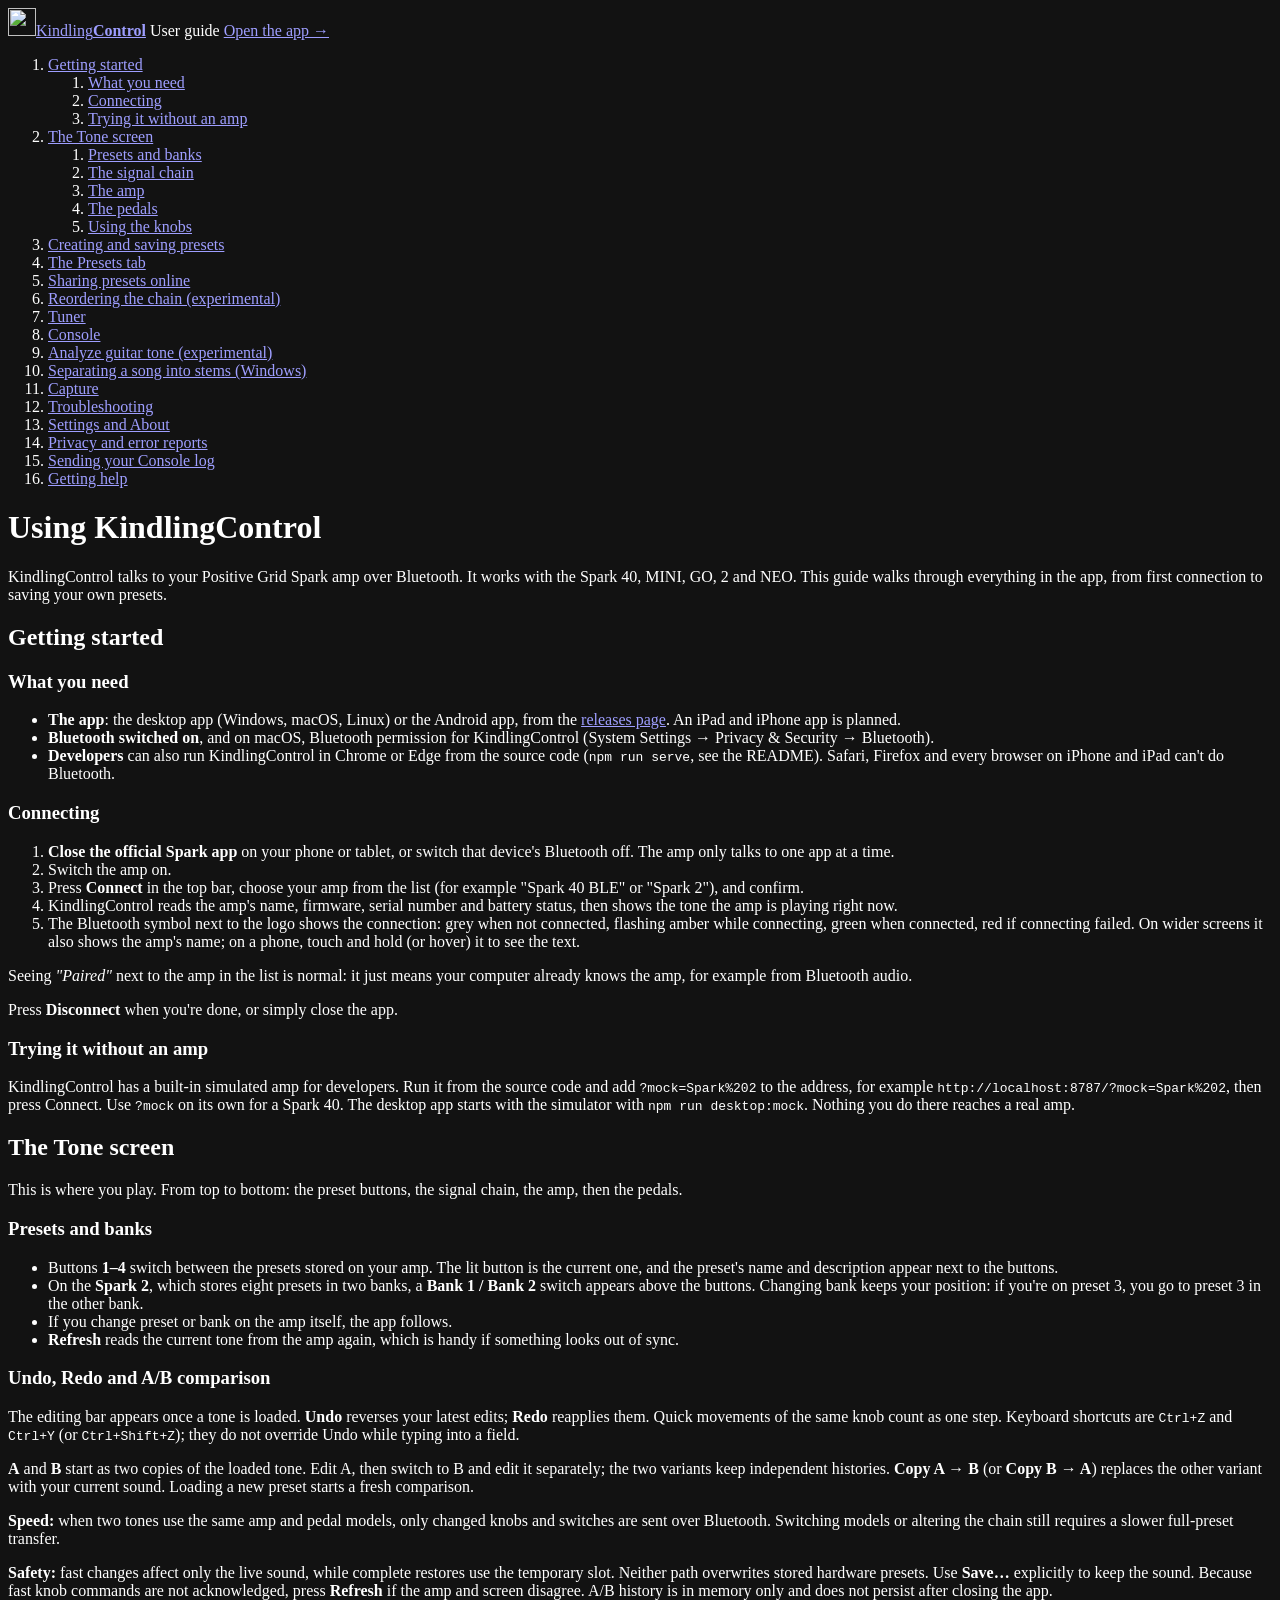
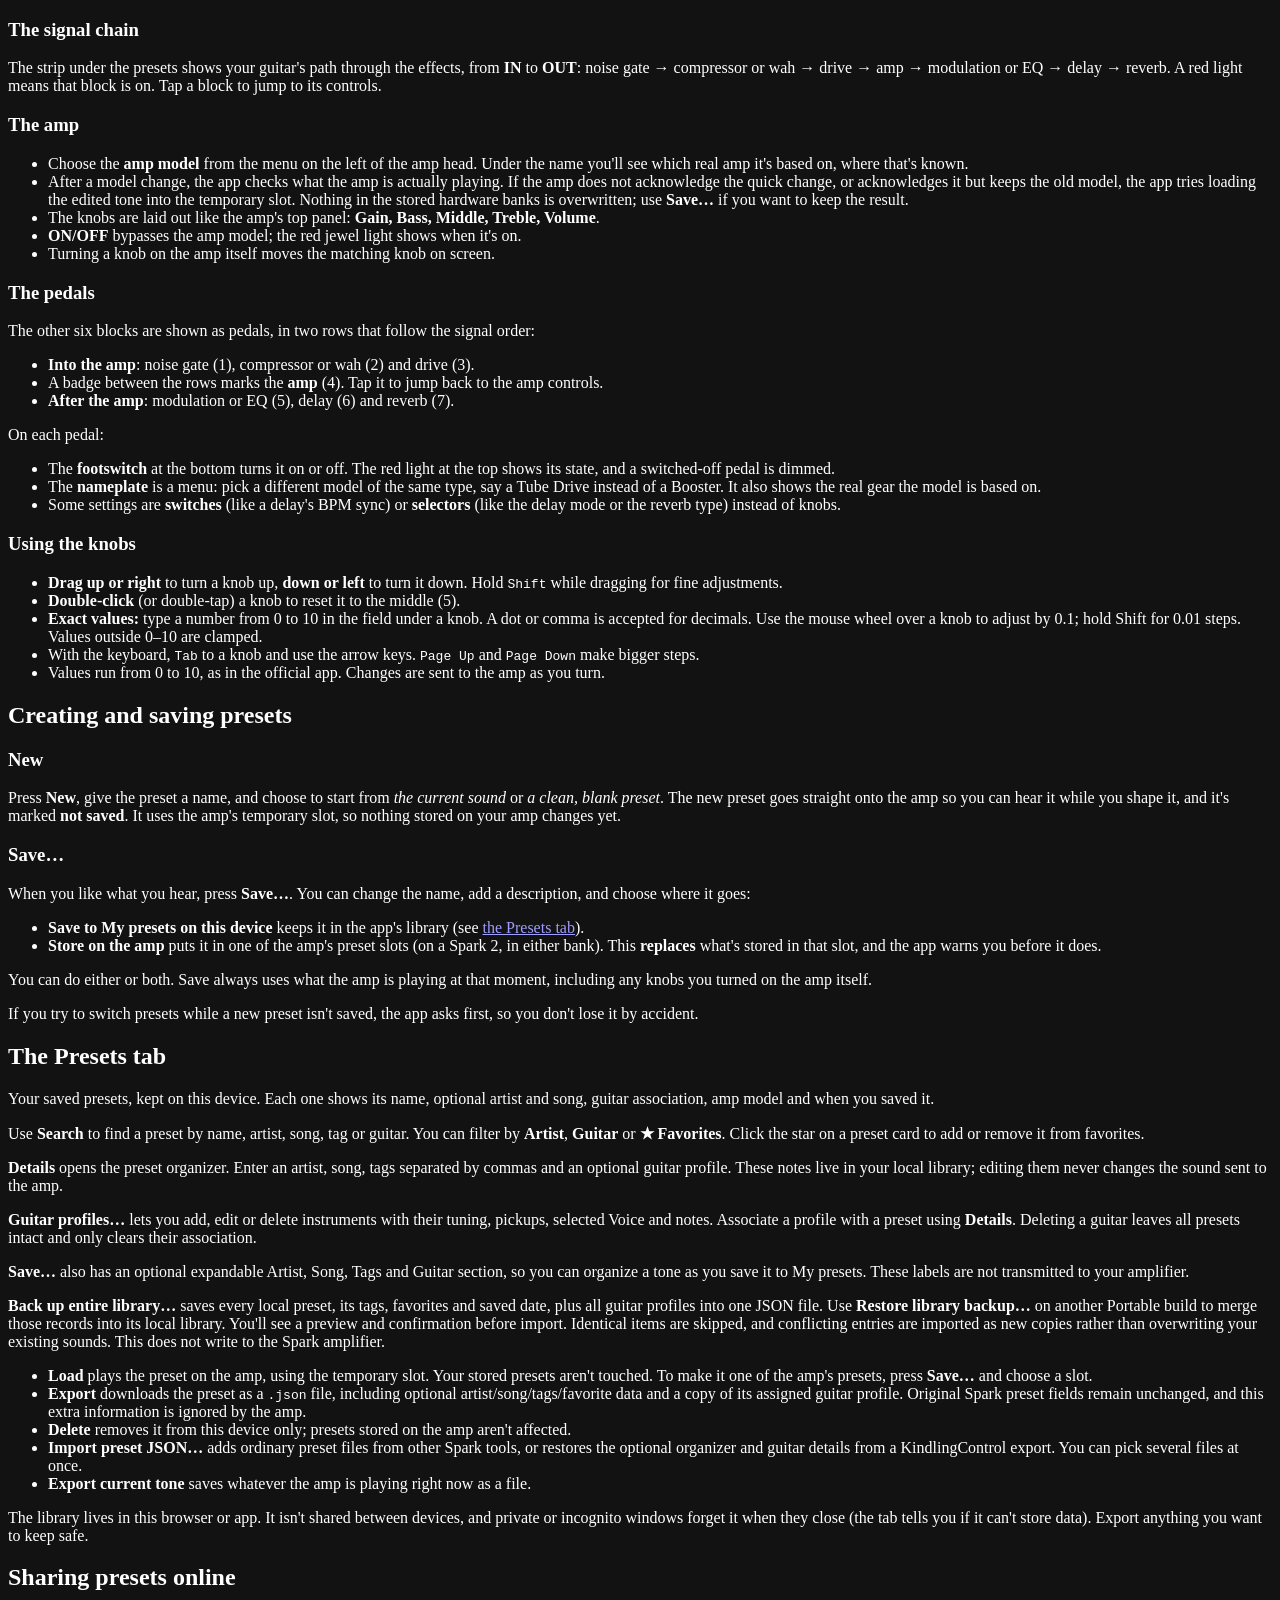
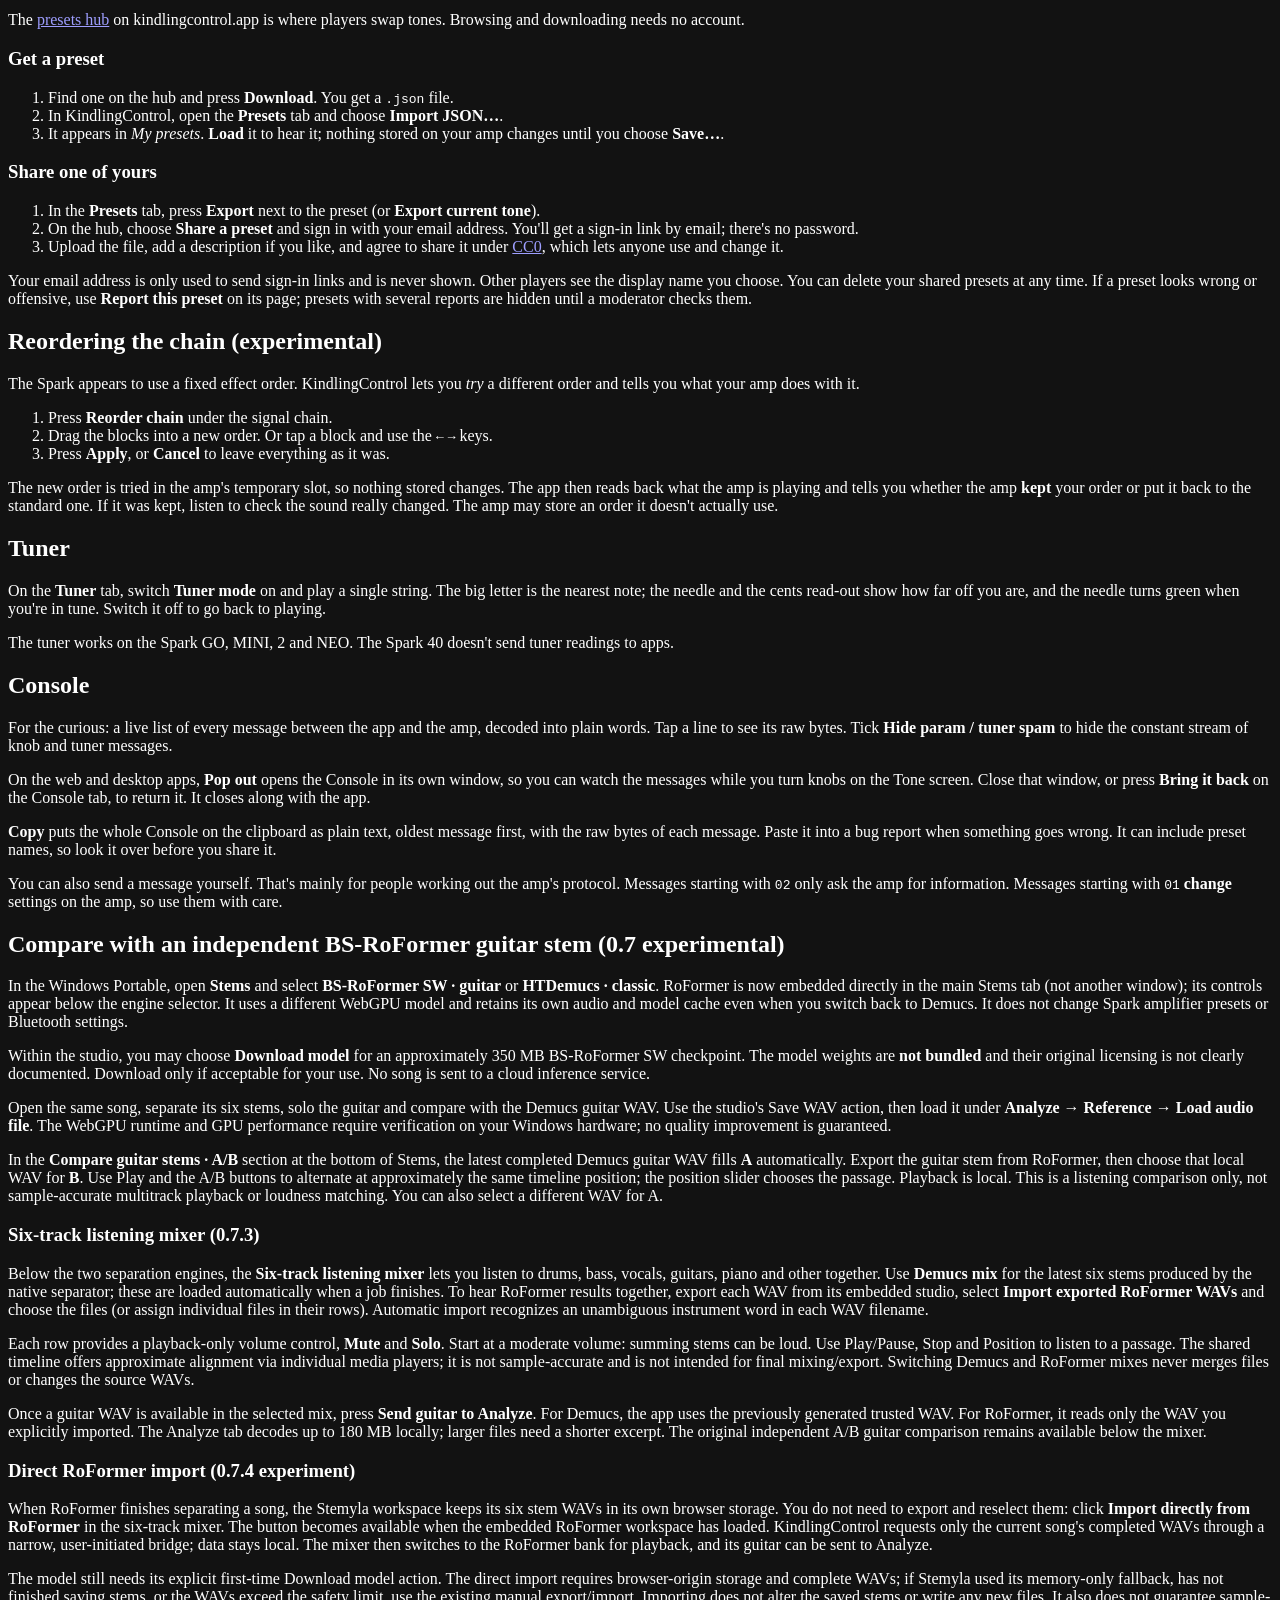
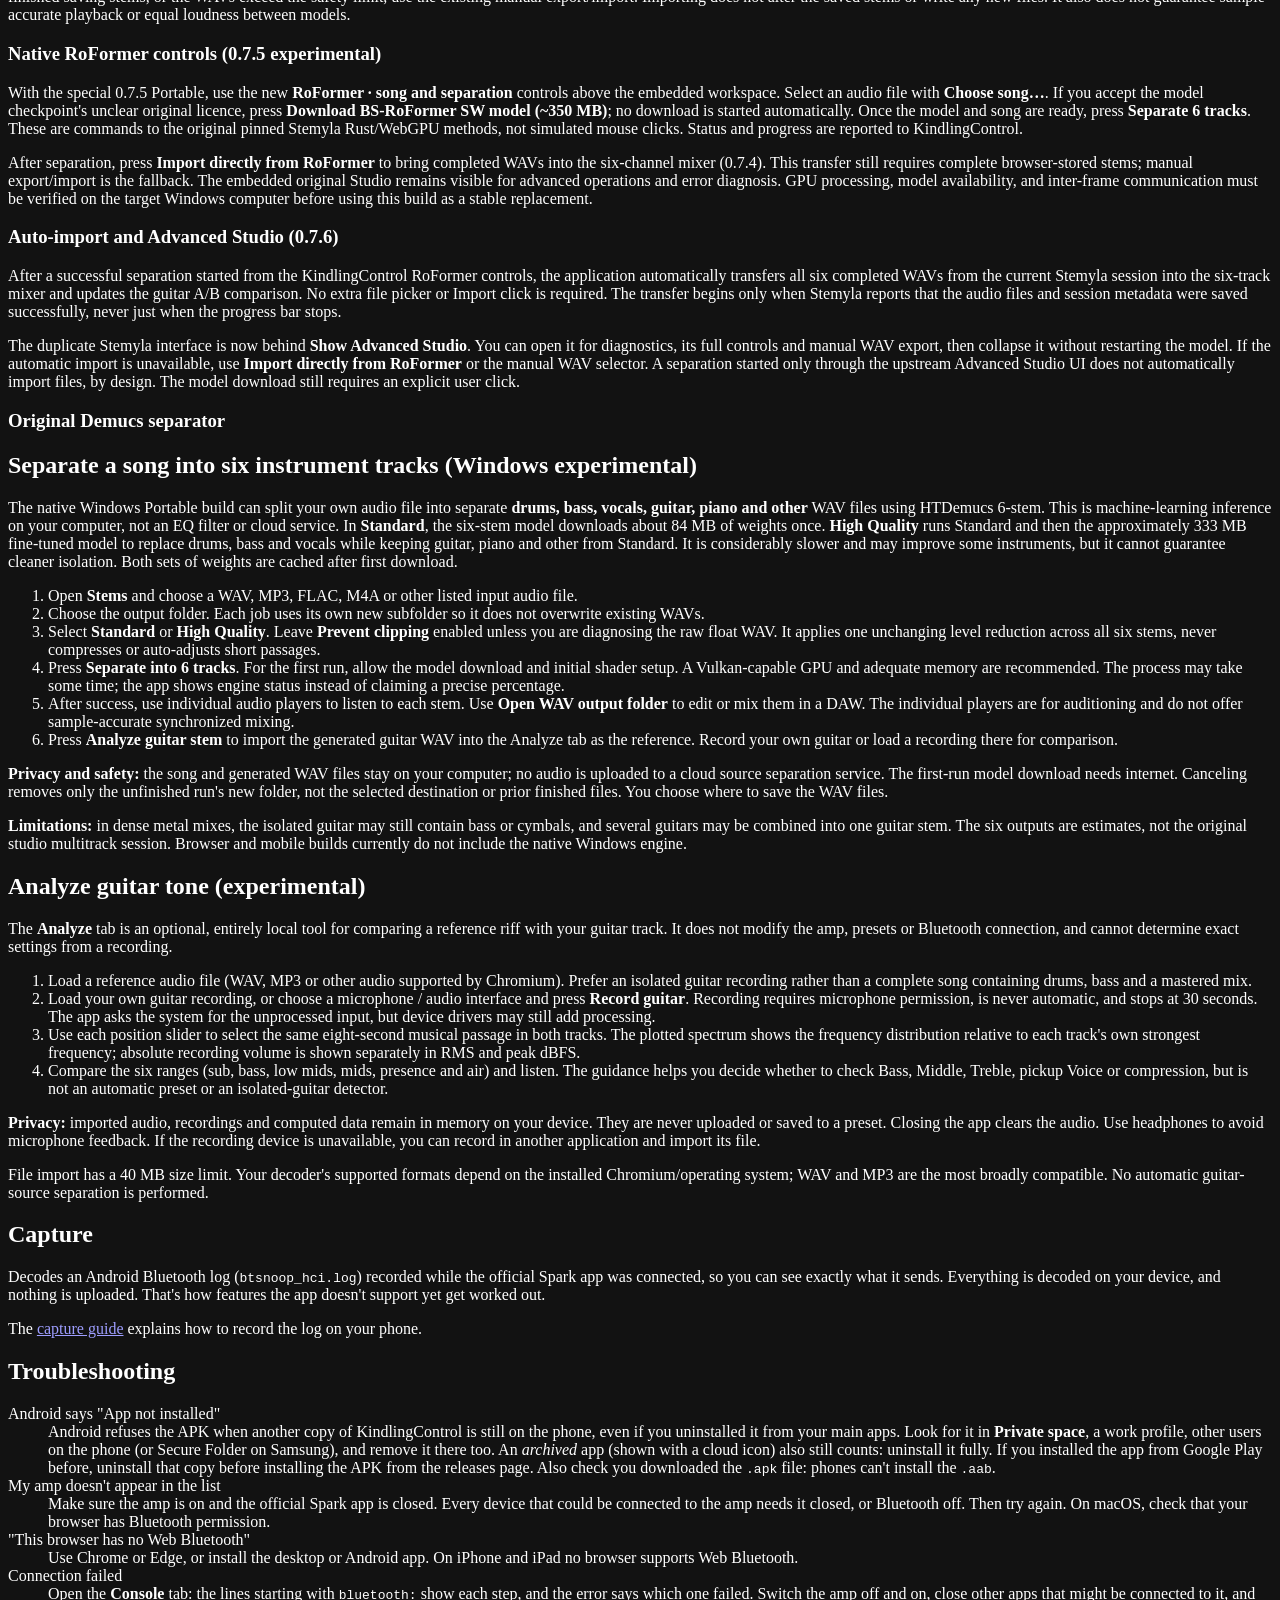
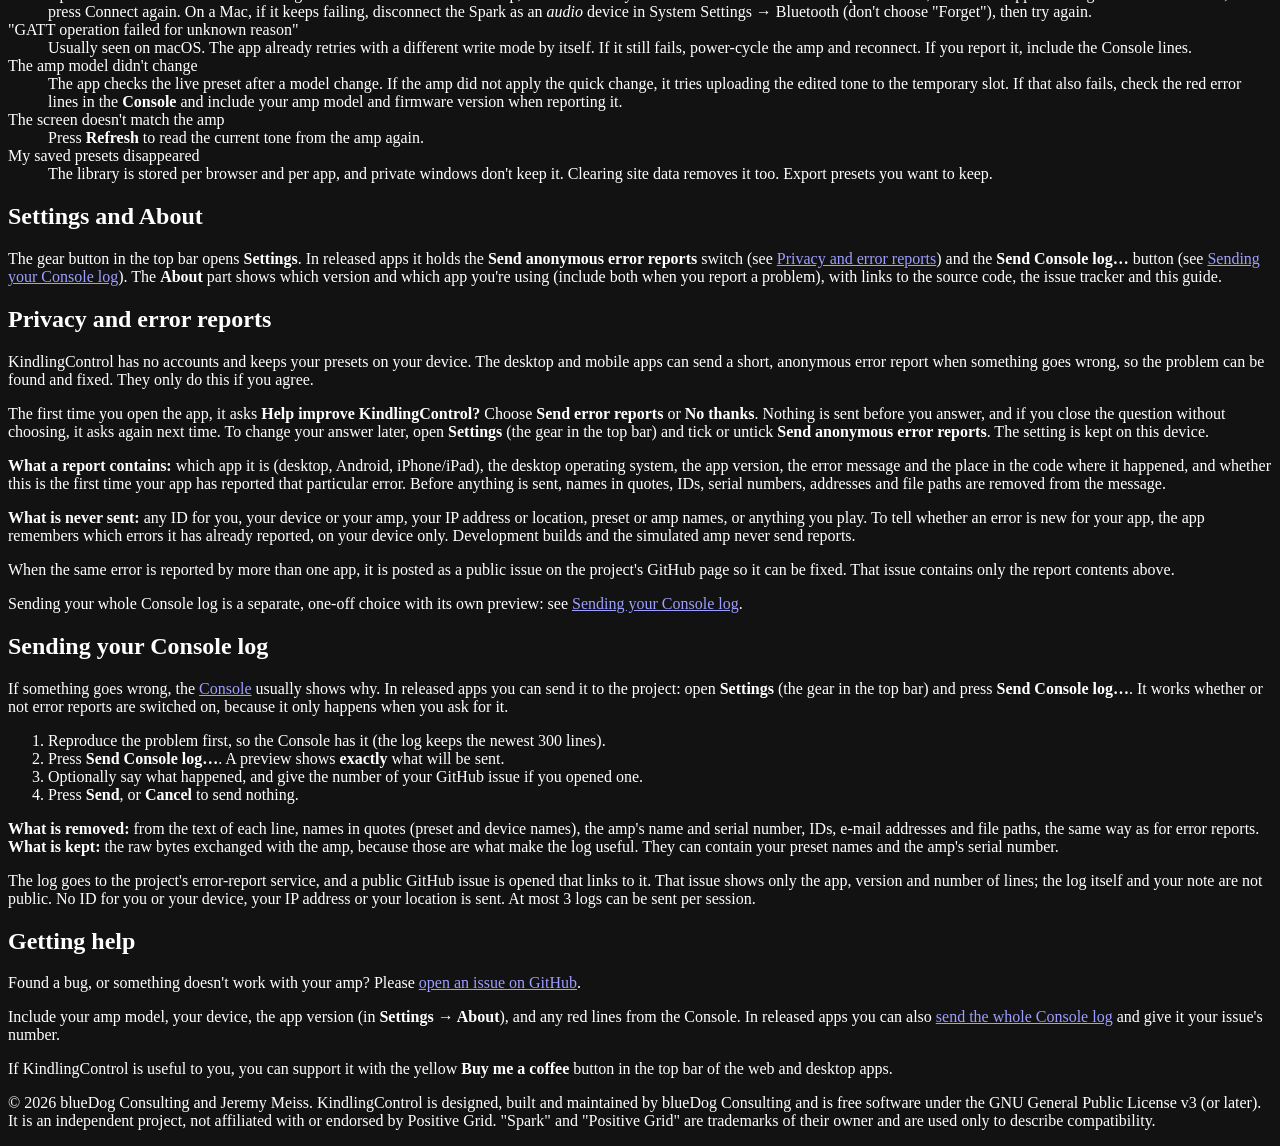
==== commit 5cc3ae06: "docs(stems): describe completion-based auto-import, session binding and folded Advanced Studio" ====
--- a/src/guide/index.html
+++ b/src/guide/index.html
@@ -303,6 +303,9 @@
         <h3>Native RoFormer controls (0.7.5 experimental)</h3>
         <p>With the special 0.7.5 Portable, use the new <strong>RoFormer · song and separation</strong> controls above the embedded workspace. Select an audio file with <strong>Choose song…</strong>. If you accept the model checkpoint's unclear original licence, press <strong>Download BS-RoFormer SW model (~350 MB)</strong>; no download is started automatically. Once the model and song are ready, press <strong>Separate 6 tracks</strong>. These are commands to the original pinned Stemyla Rust/WebGPU methods, not simulated mouse clicks. Status and progress are reported to KindlingControl.</p>
         <p>After separation, press <strong>Import directly from RoFormer</strong> to bring completed WAVs into the six-channel mixer (0.7.4). This transfer still requires complete browser-stored stems; manual export/import is the fallback. The embedded original Studio remains visible for advanced operations and error diagnosis. GPU processing, model availability, and inter-frame communication must be verified on the target Windows computer before using this build as a stable replacement.</p>
+        <h3>Auto-import and Advanced Studio (0.7.6)</h3>
+        <p>After a successful separation started from the KindlingControl RoFormer controls, the application automatically transfers all six completed WAVs from the current Stemyla session into the six-track mixer and updates the guitar A/B comparison. No extra file picker or Import click is required. The transfer begins only when Stemyla reports that the audio files and session metadata were saved successfully, never just when the progress bar stops.</p>
+        <p>The duplicate Stemyla interface is now behind <strong>Show Advanced Studio</strong>. You can open it for diagnostics, its full controls and manual WAV export, then collapse it without restarting the model. If the automatic import is unavailable, use <strong>Import directly from RoFormer</strong> or the manual WAV selector. A separation started only through the upstream Advanced Studio UI does not automatically import files, by design. The model download still requires an explicit user click.</p>
         <h3>Original Demucs separator</h3>
         <h2>Separate a song into six instrument tracks (Windows experimental)</h2>
         <p>The native Windows Portable build can split your own audio file into separate <strong>drums, bass, vocals, guitar, piano and other</strong> WAV files using HTDemucs 6-stem. This is machine-learning inference on your computer, not an EQ filter or cloud service. In <strong>Standard</strong>, the six-stem model downloads about 84 MB of weights once. <strong>High Quality</strong> runs Standard and then the approximately 333 MB fine-tuned model to replace drums, bass and vocals while keeping guitar, piano and other from Standard. It is considerably slower and may improve some instruments, but it cannot guarantee cleaner isolation. Both sets of weights are cached after first download.</p>
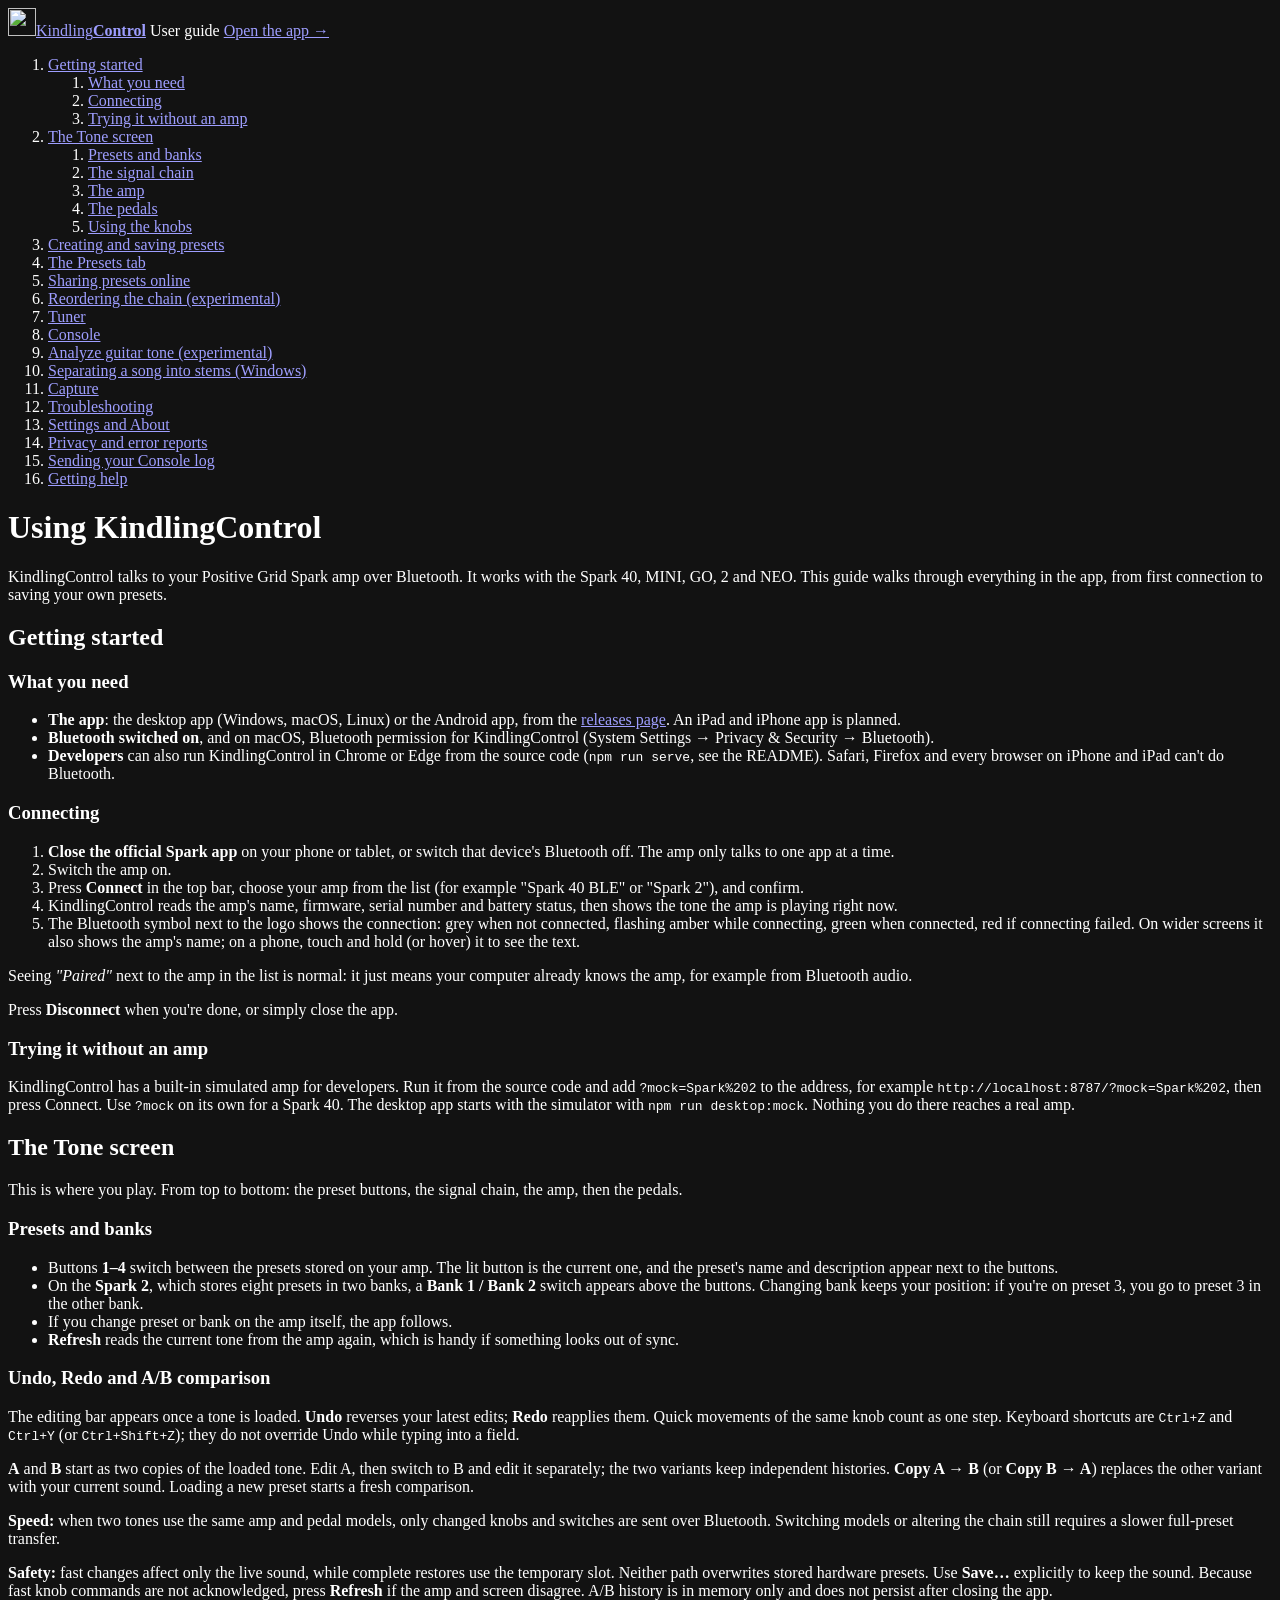
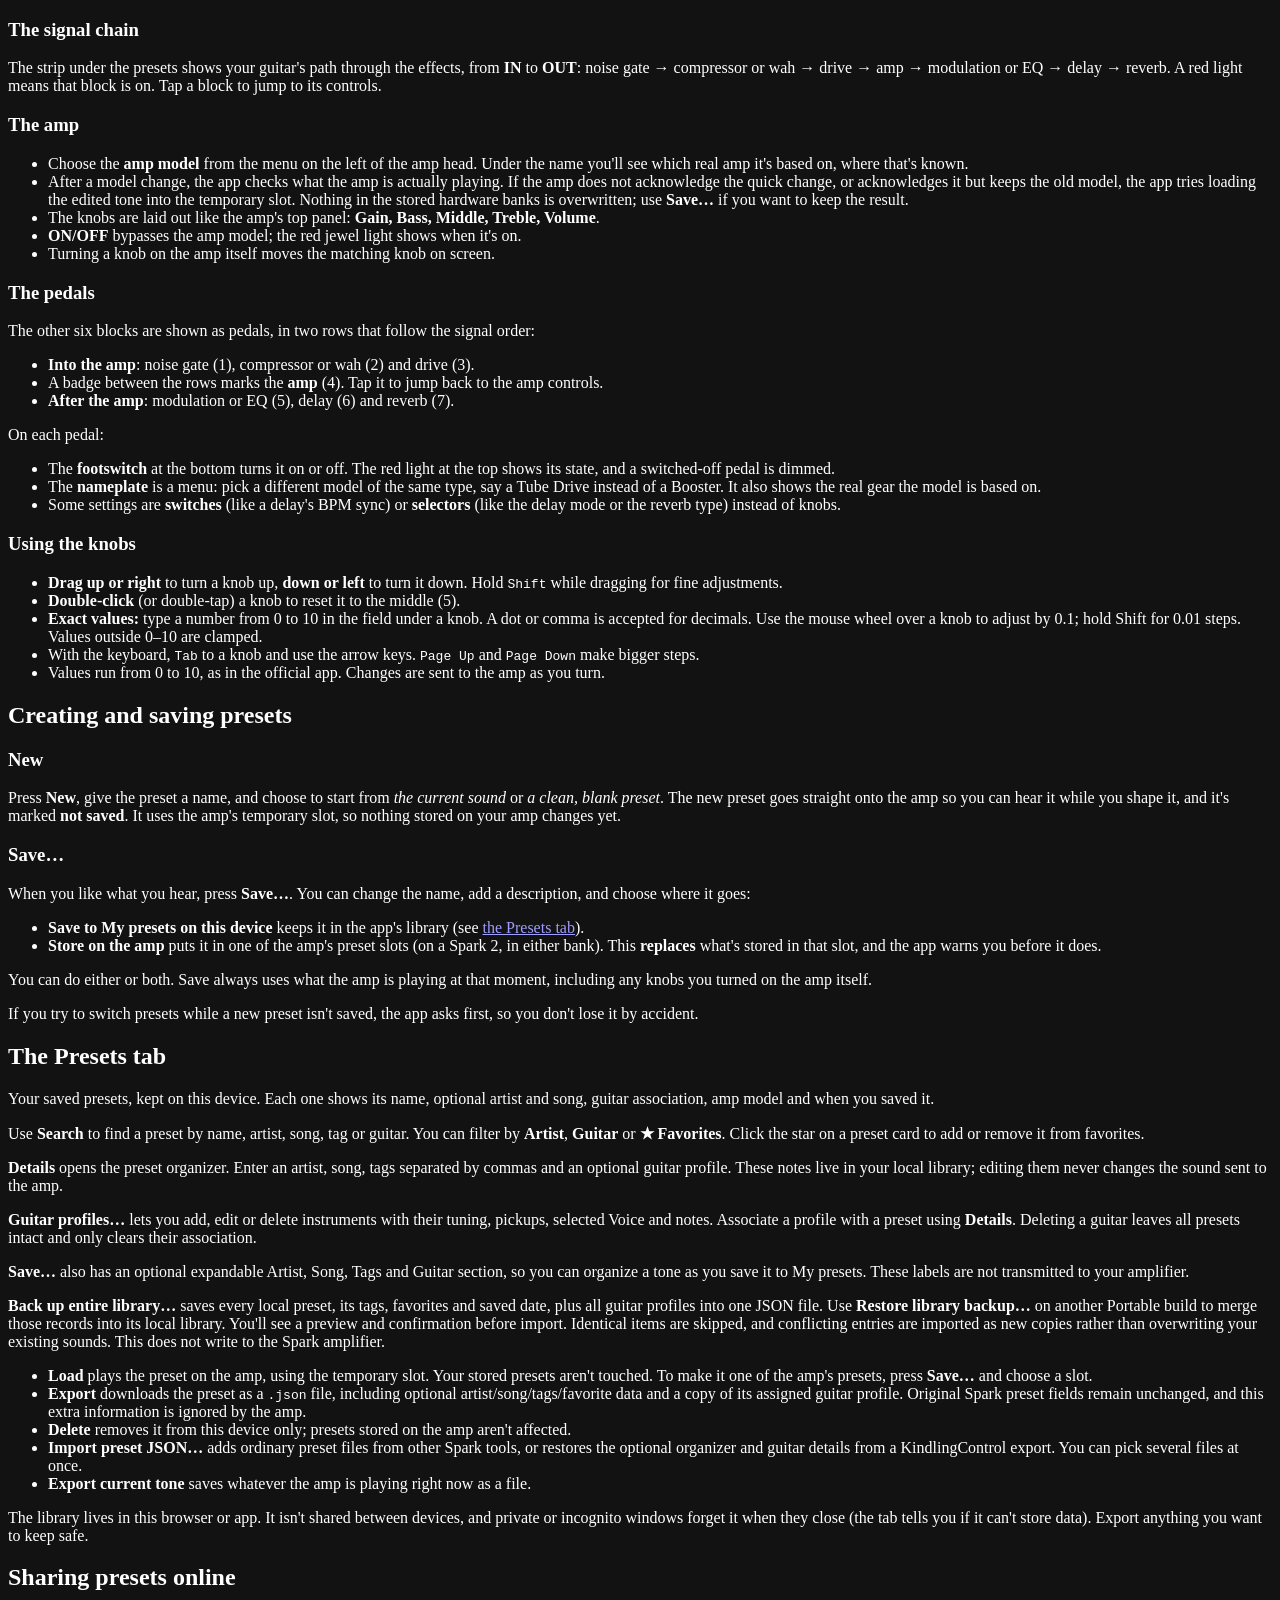
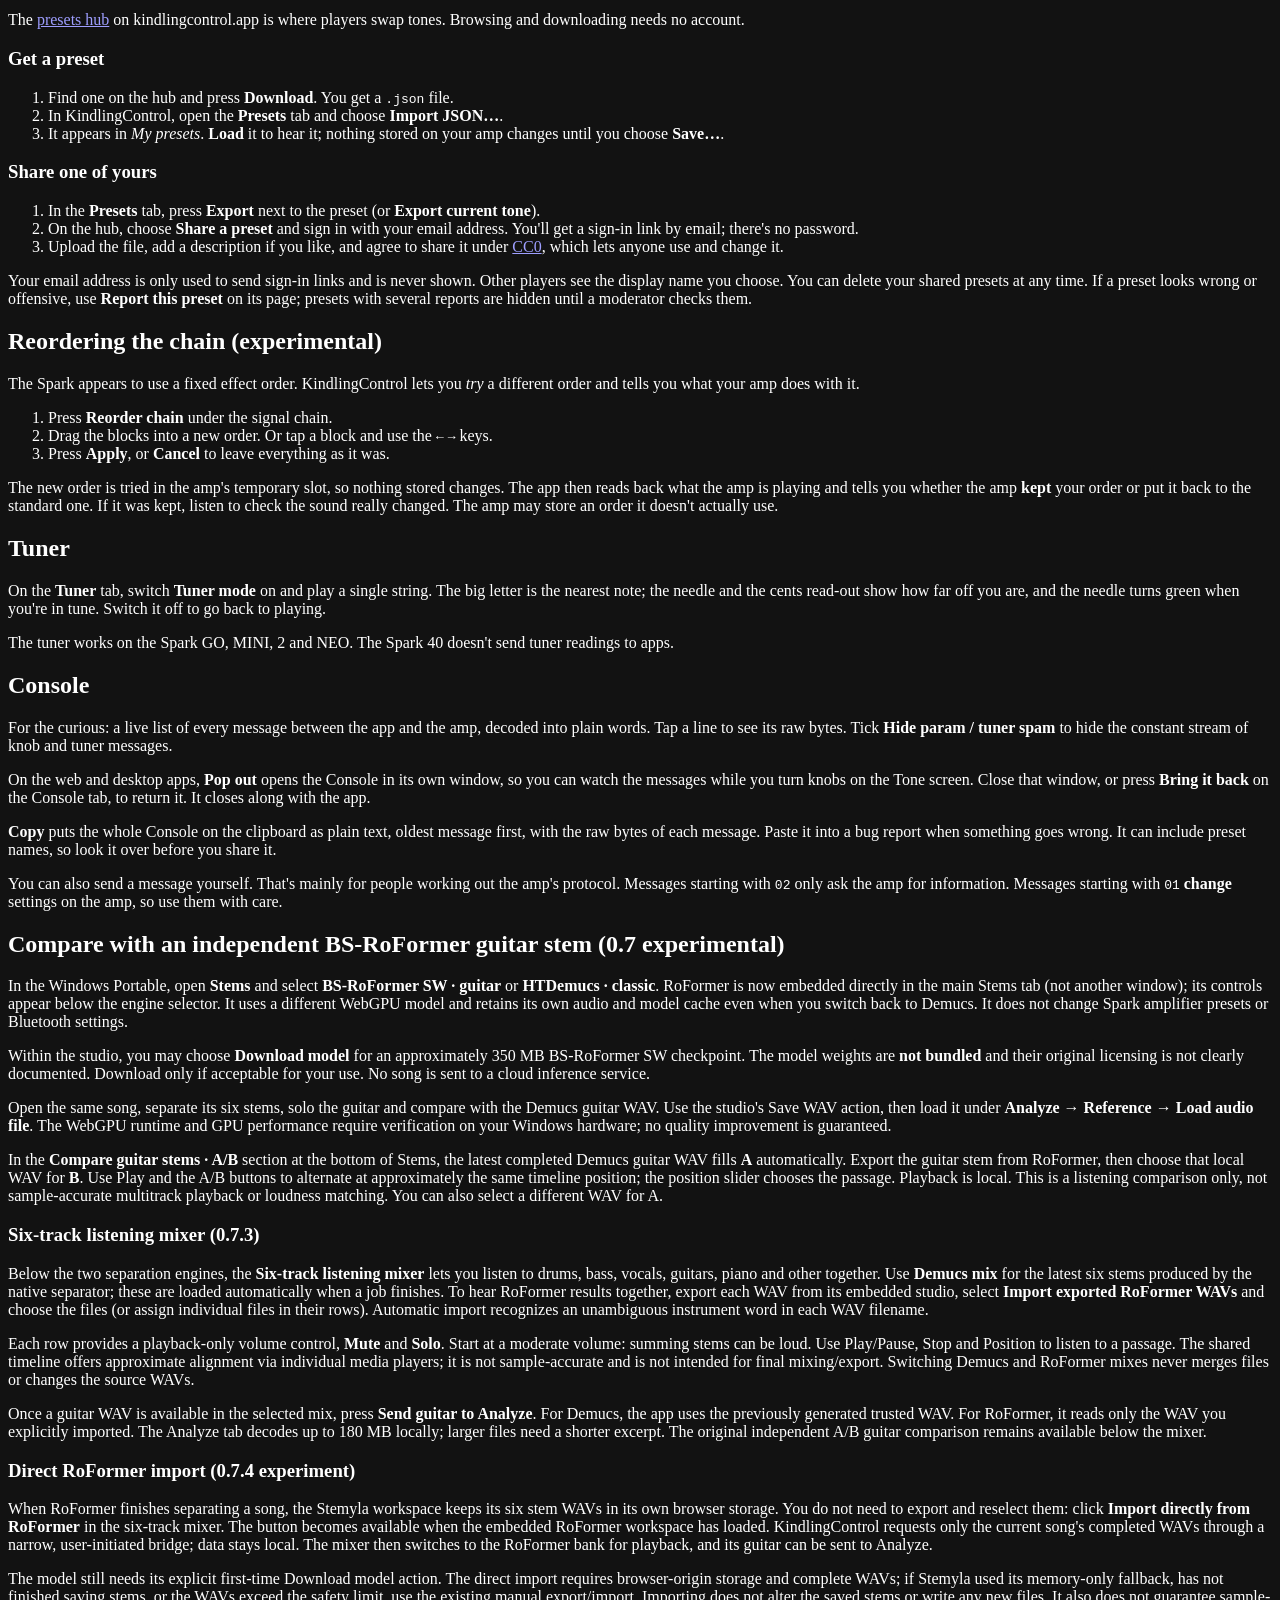
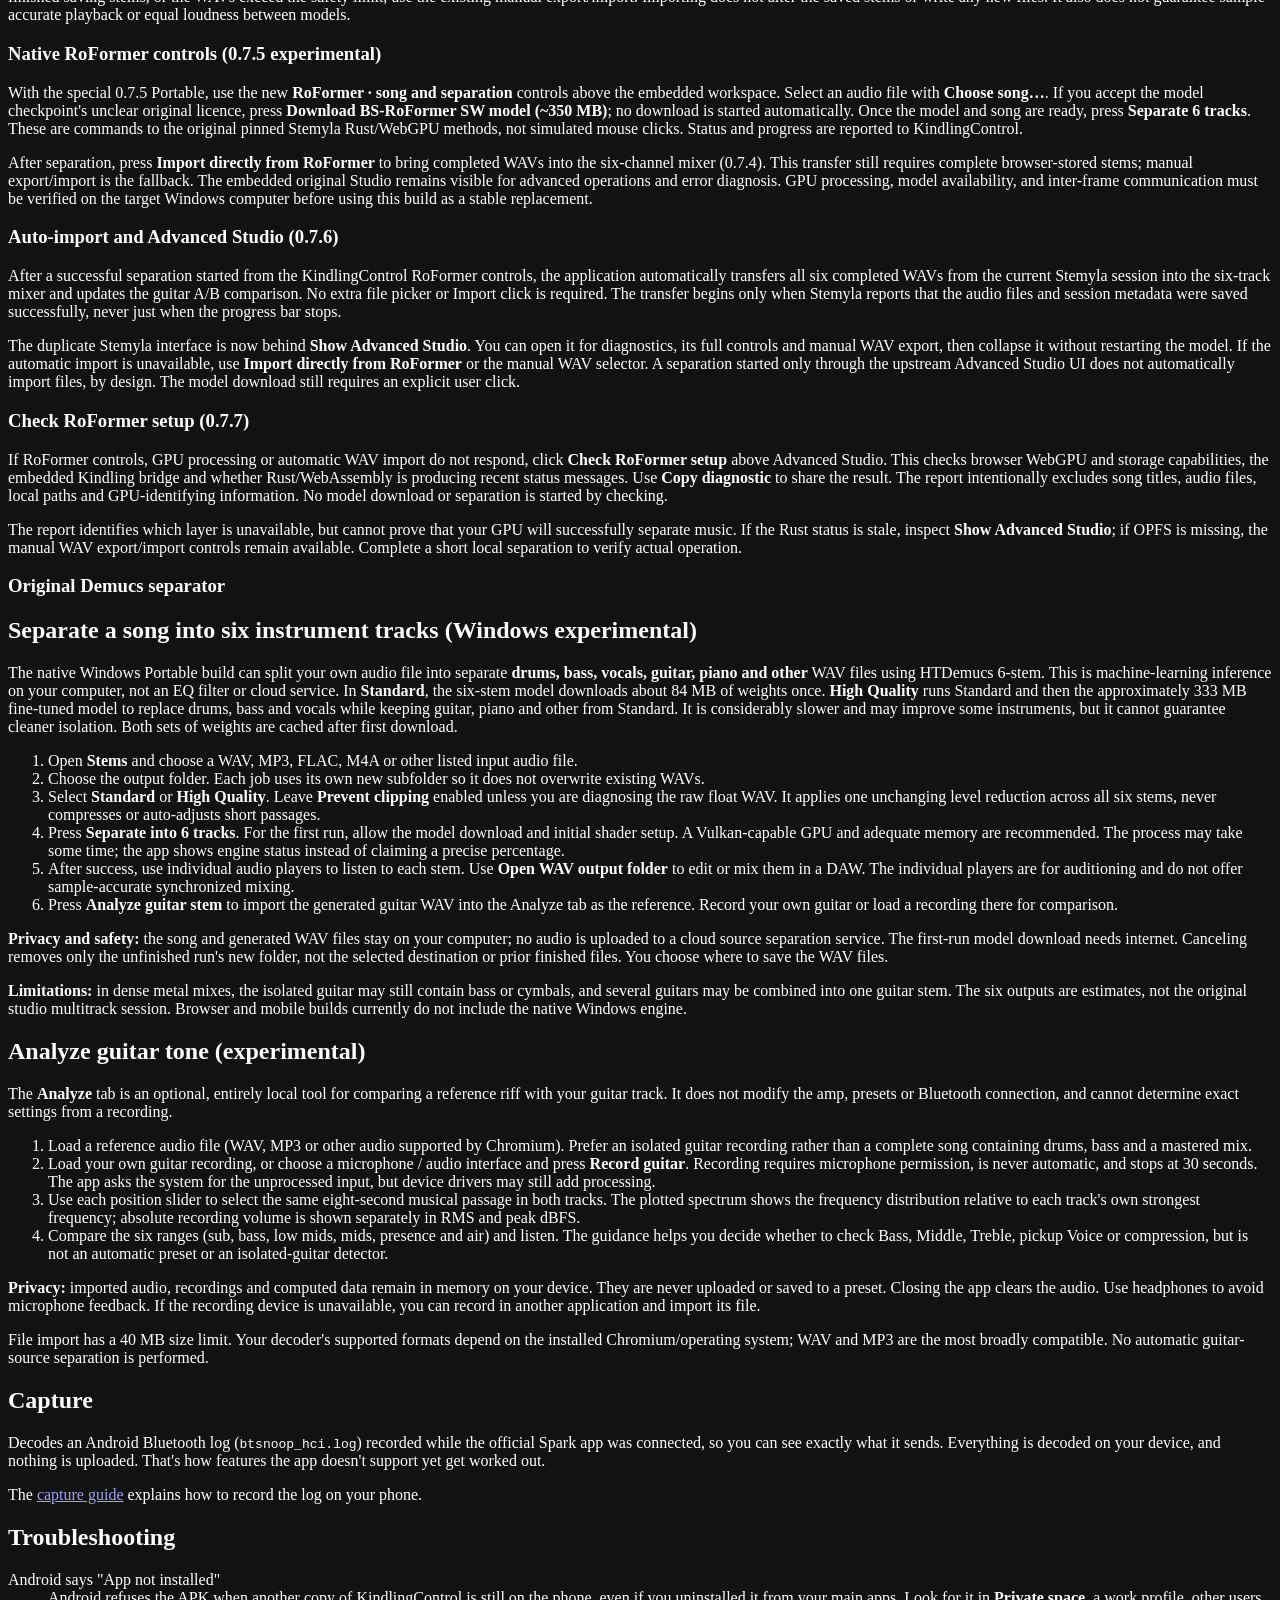
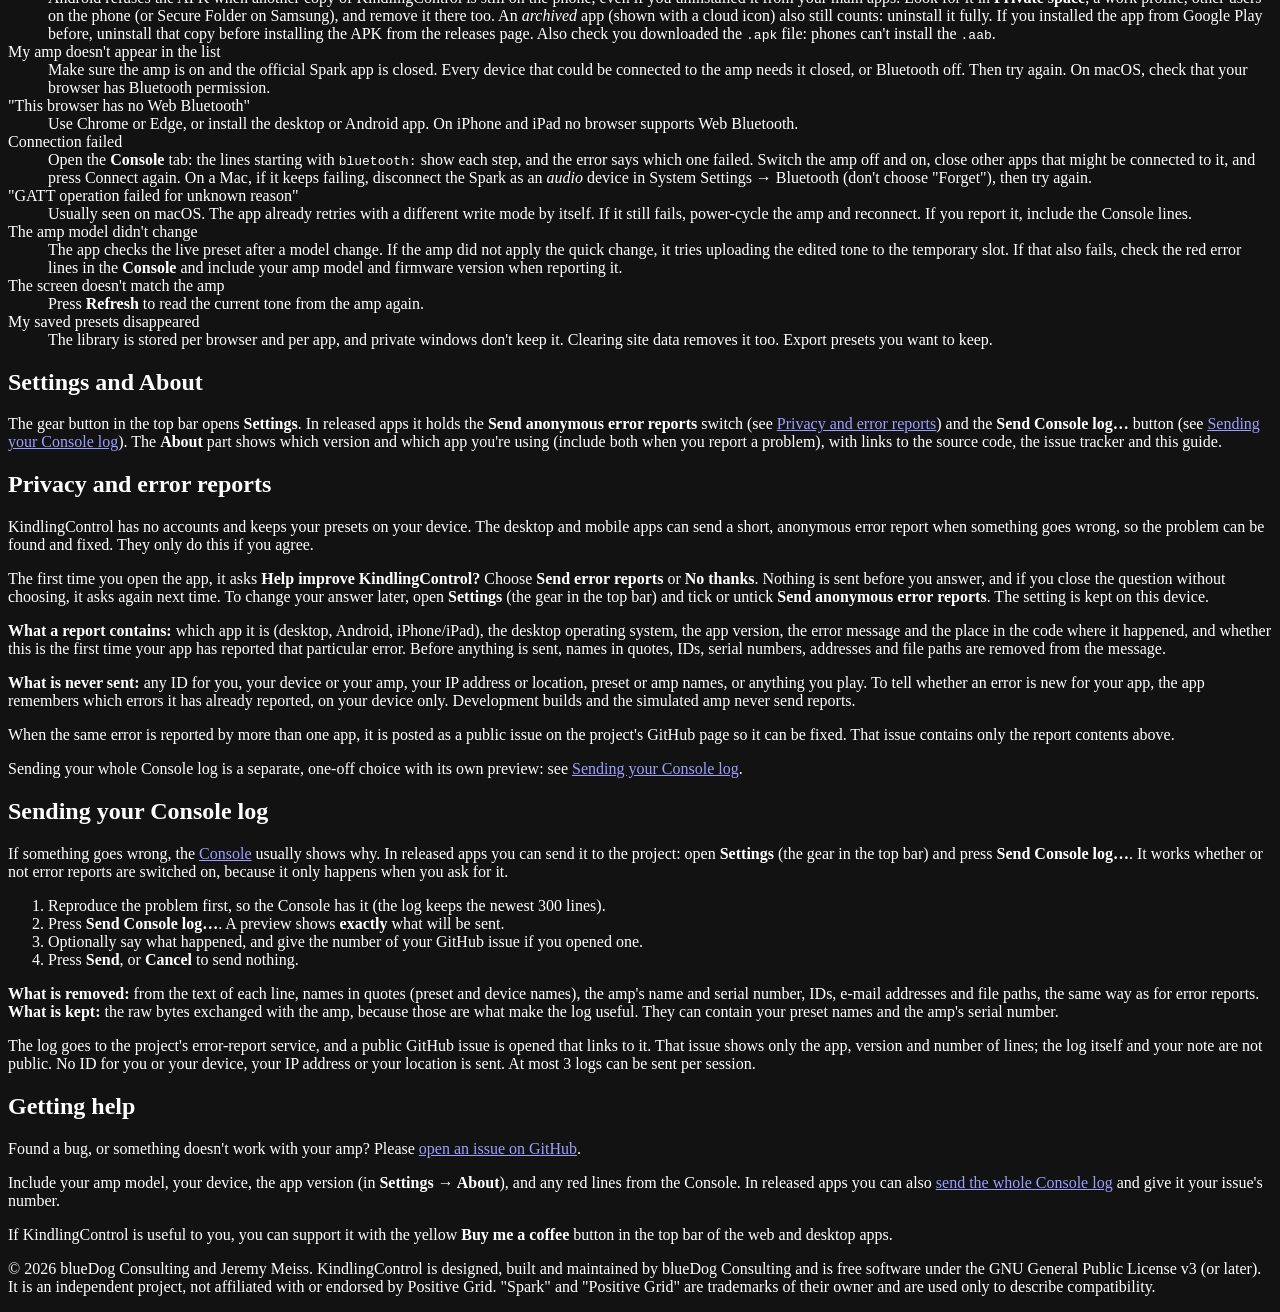
==== commit f6bd08d6: "docs(roformer): explain read-only setup diagnostic, privacy and remaining Windows GPU verification" ====
--- a/src/guide/index.html
+++ b/src/guide/index.html
@@ -306,6 +306,9 @@
         <h3>Auto-import and Advanced Studio (0.7.6)</h3>
         <p>After a successful separation started from the KindlingControl RoFormer controls, the application automatically transfers all six completed WAVs from the current Stemyla session into the six-track mixer and updates the guitar A/B comparison. No extra file picker or Import click is required. The transfer begins only when Stemyla reports that the audio files and session metadata were saved successfully, never just when the progress bar stops.</p>
         <p>The duplicate Stemyla interface is now behind <strong>Show Advanced Studio</strong>. You can open it for diagnostics, its full controls and manual WAV export, then collapse it without restarting the model. If the automatic import is unavailable, use <strong>Import directly from RoFormer</strong> or the manual WAV selector. A separation started only through the upstream Advanced Studio UI does not automatically import files, by design. The model download still requires an explicit user click.</p>
+        <h3>Check RoFormer setup (0.7.7)</h3>
+        <p>If RoFormer controls, GPU processing or automatic WAV import do not respond, click <strong>Check RoFormer setup</strong> above Advanced Studio. This checks browser WebGPU and storage capabilities, the embedded Kindling bridge and whether Rust/WebAssembly is producing recent status messages. Use <strong>Copy diagnostic</strong> to share the result. The report intentionally excludes song titles, audio files, local paths and GPU-identifying information. No model download or separation is started by checking.</p>
+        <p>The report identifies which layer is unavailable, but cannot prove that your GPU will successfully separate music. If the Rust status is stale, inspect <strong>Show Advanced Studio</strong>; if OPFS is missing, the manual WAV export/import controls remain available. Complete a short local separation to verify actual operation.</p>
         <h3>Original Demucs separator</h3>
         <h2>Separate a song into six instrument tracks (Windows experimental)</h2>
         <p>The native Windows Portable build can split your own audio file into separate <strong>drums, bass, vocals, guitar, piano and other</strong> WAV files using HTDemucs 6-stem. This is machine-learning inference on your computer, not an EQ filter or cloud service. In <strong>Standard</strong>, the six-stem model downloads about 84 MB of weights once. <strong>High Quality</strong> runs Standard and then the approximately 333 MB fine-tuned model to replace drums, bass and vocals while keeping guitar, piano and other from Standard. It is considerably slower and may improve some instruments, but it cannot guarantee cleaner isolation. Both sets of weights are cached after first download.</p>
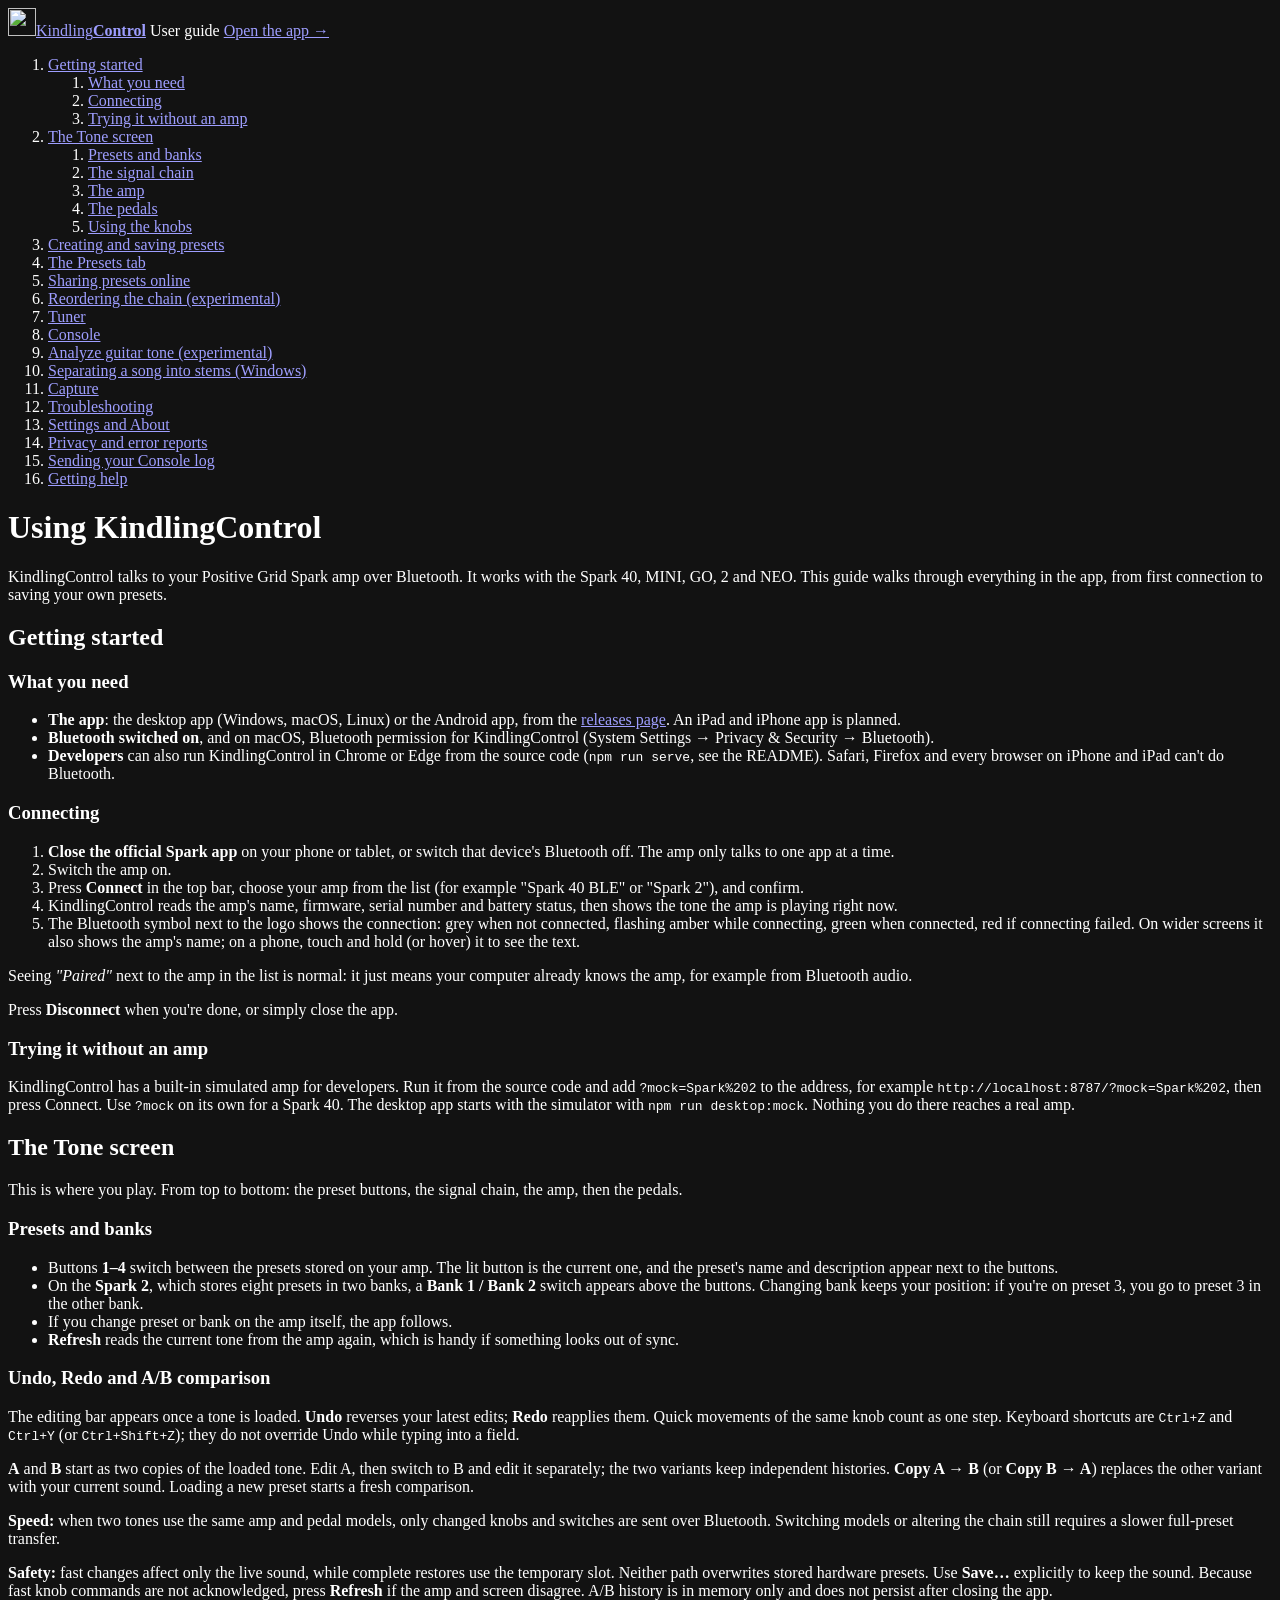
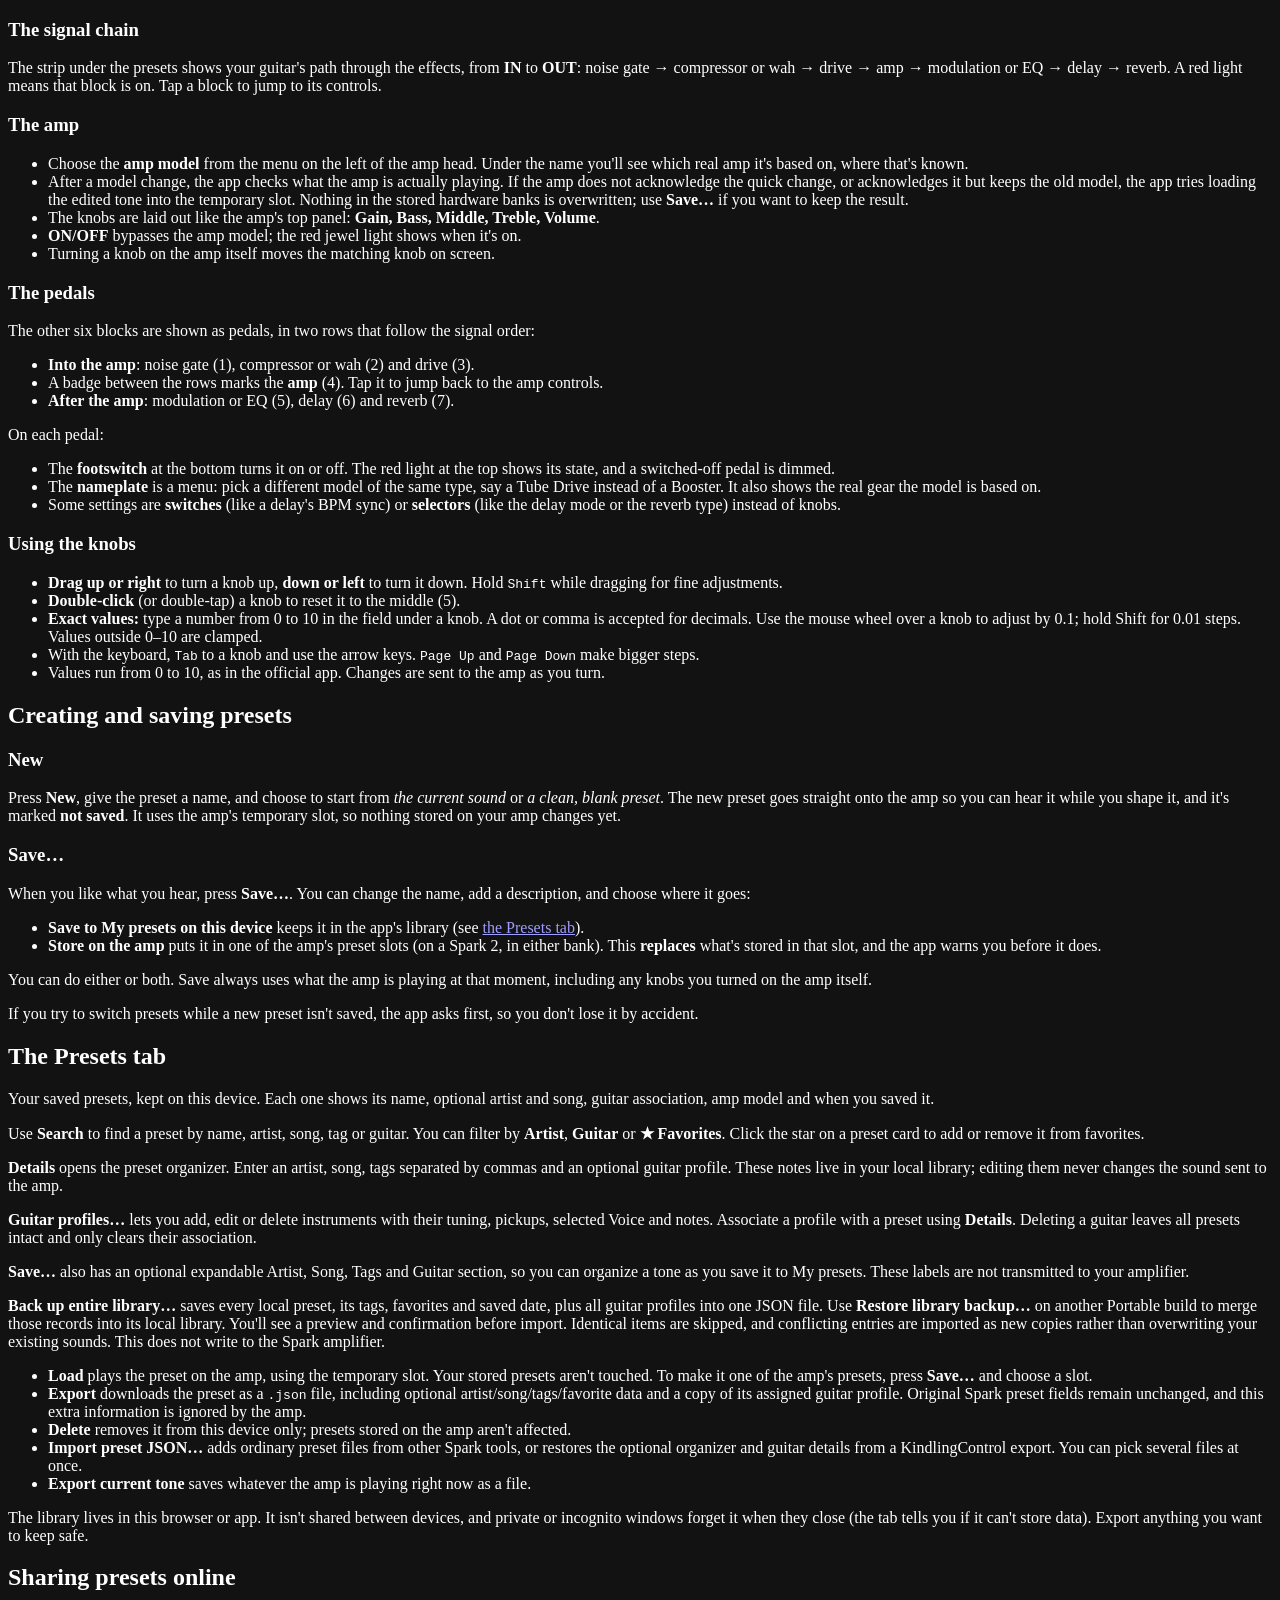
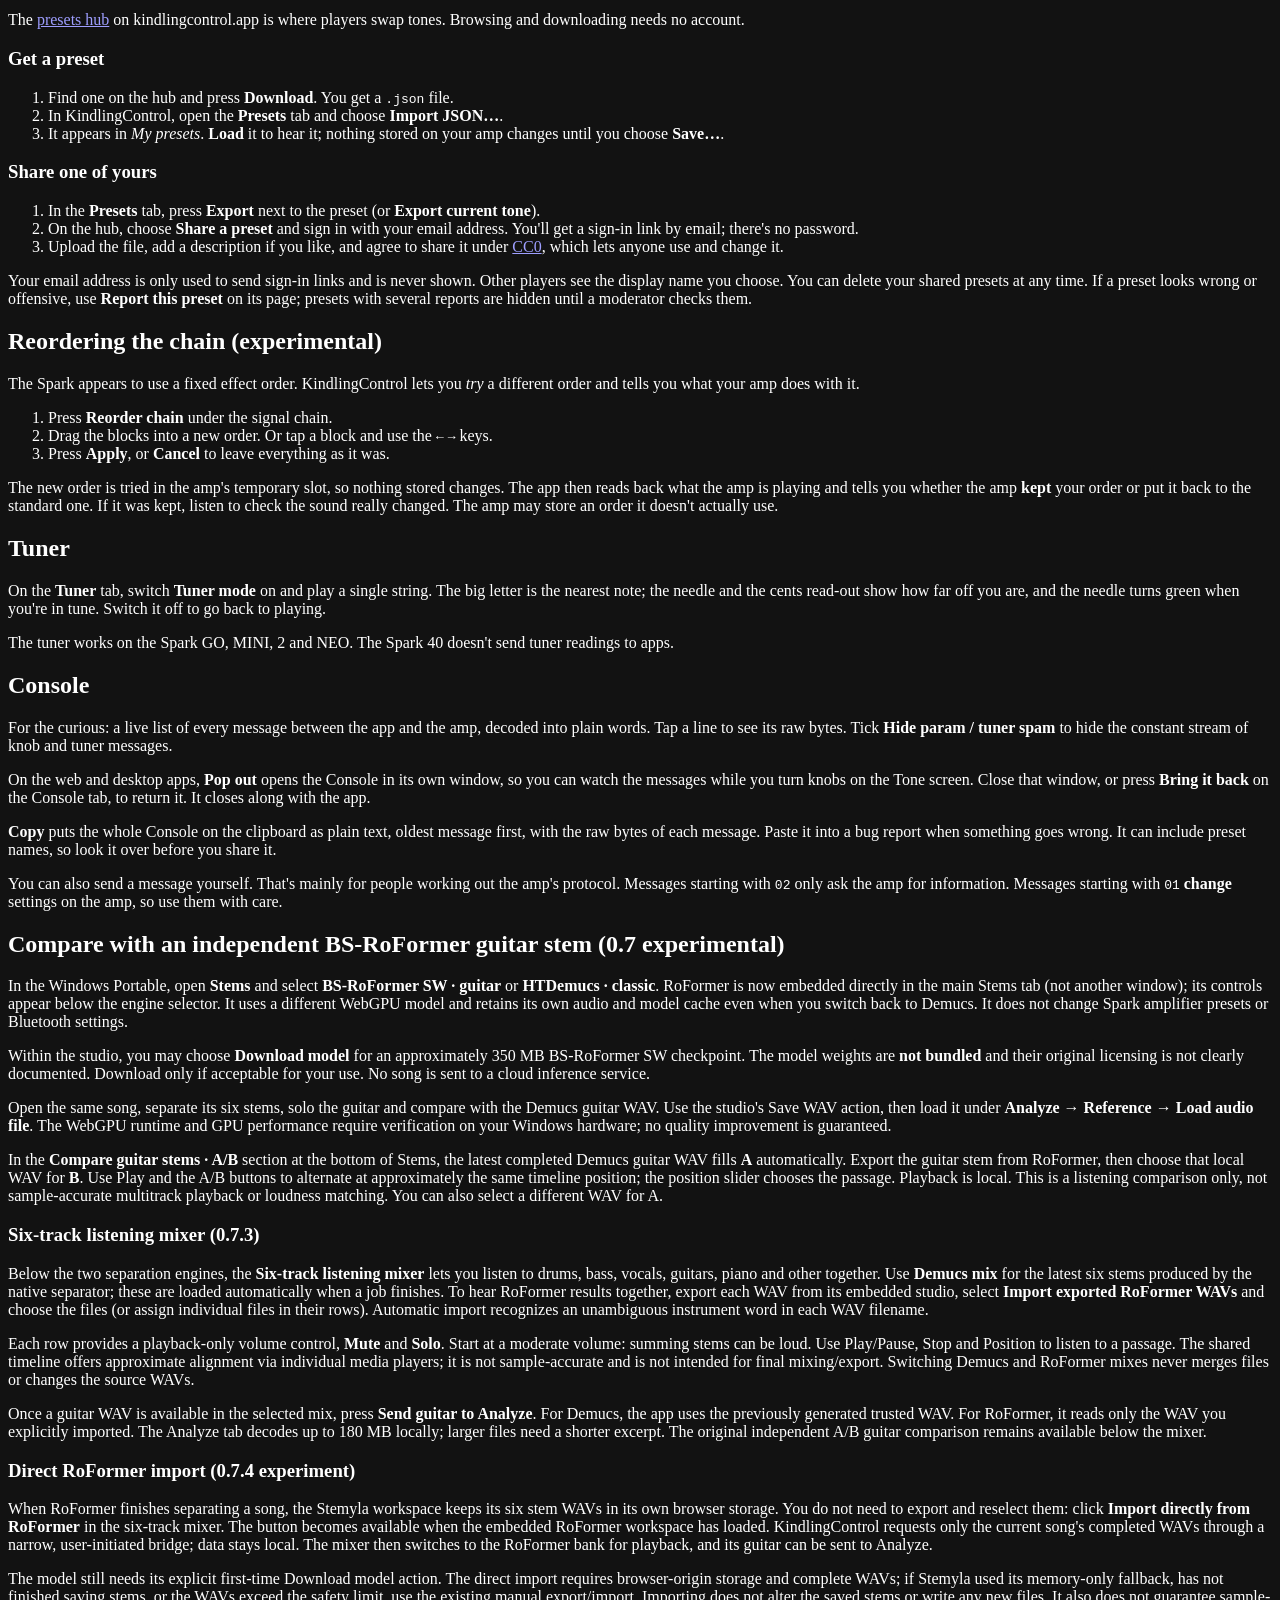
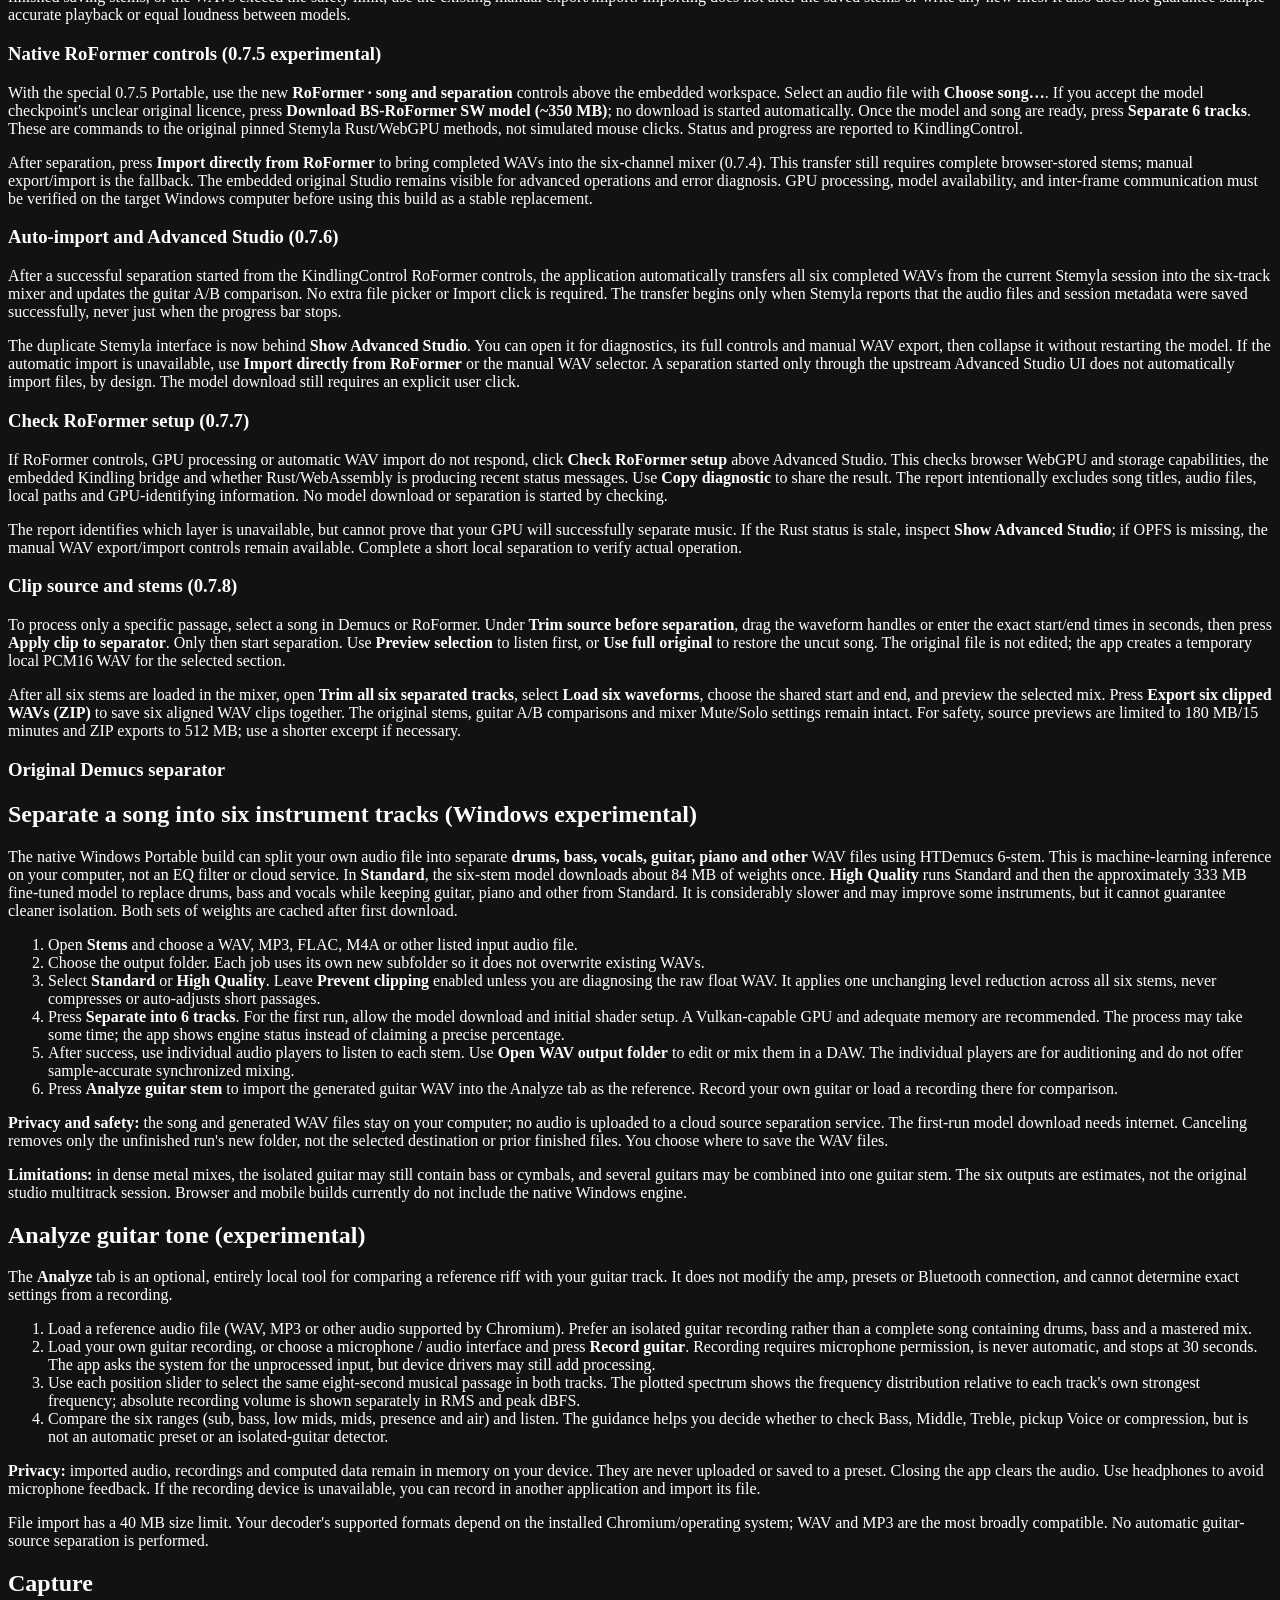
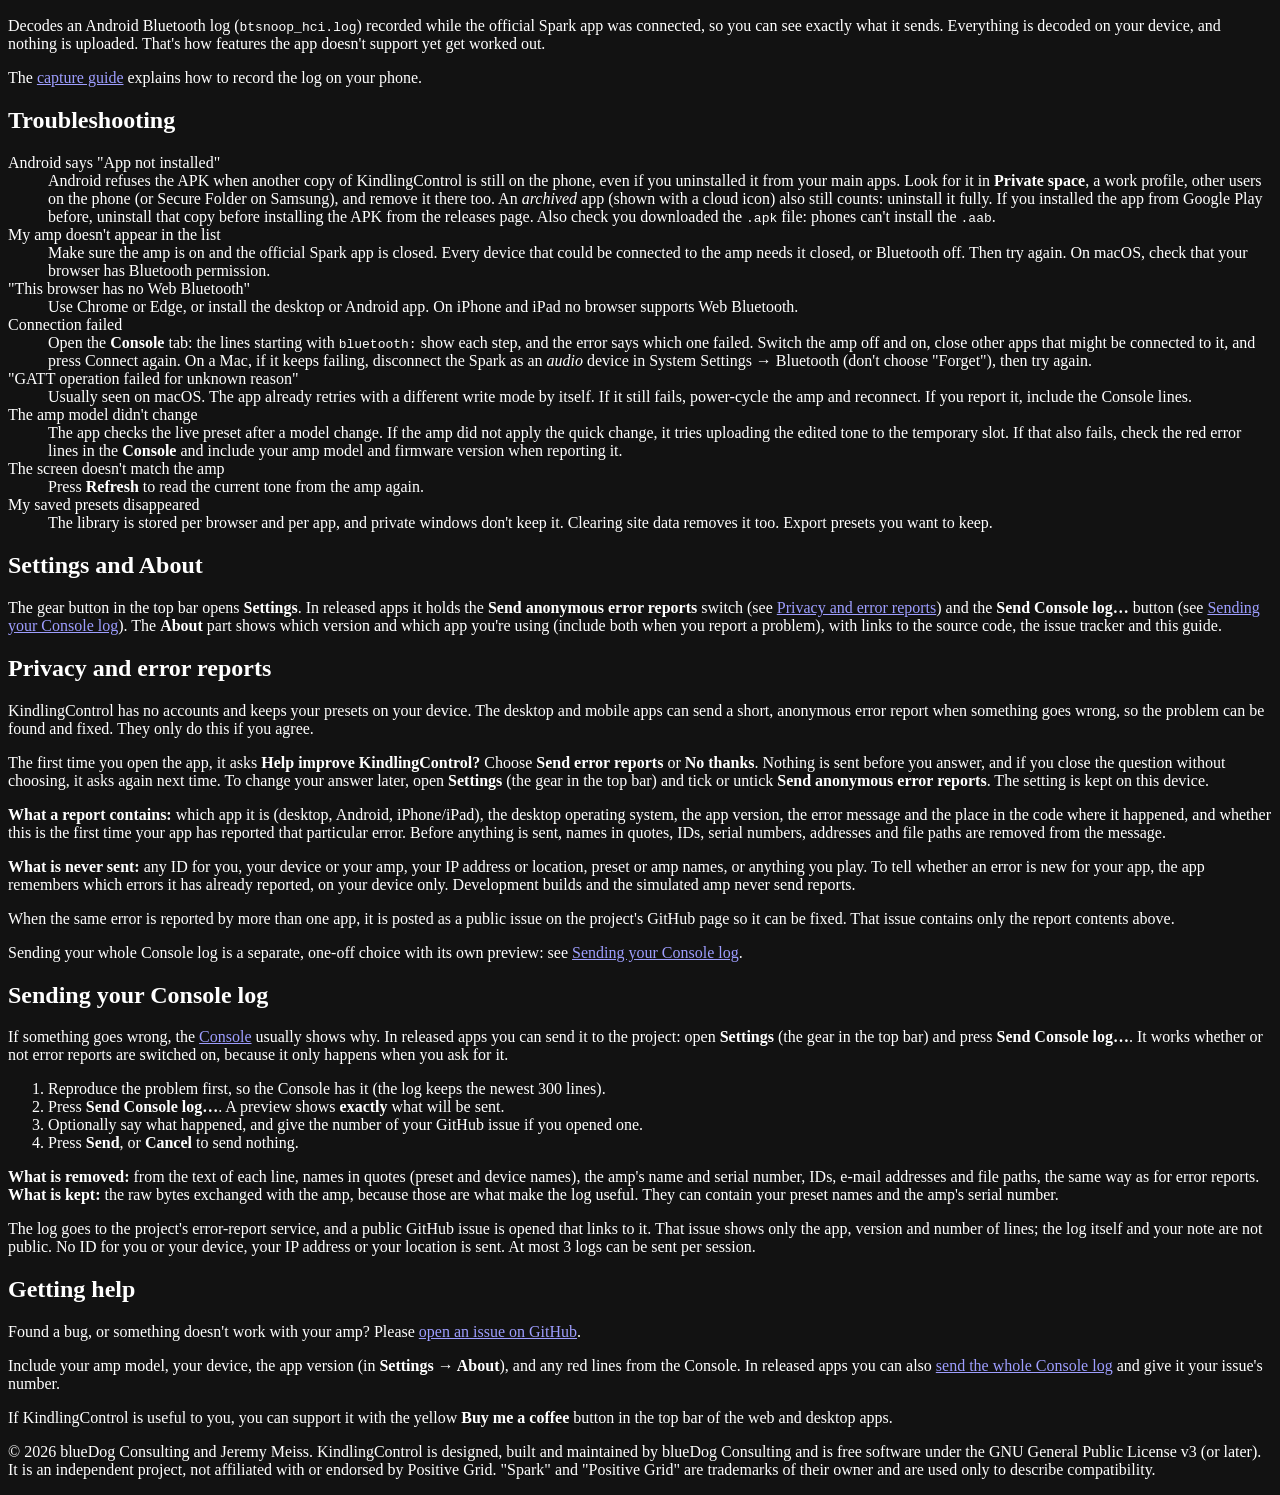
==== commit 980e9110: "docs(stems): explain source trim, synchronized six-track export, size caps and non-destructive safet" ====
--- a/src/guide/index.html
+++ b/src/guide/index.html
@@ -309,6 +309,9 @@
         <h3>Check RoFormer setup (0.7.7)</h3>
         <p>If RoFormer controls, GPU processing or automatic WAV import do not respond, click <strong>Check RoFormer setup</strong> above Advanced Studio. This checks browser WebGPU and storage capabilities, the embedded Kindling bridge and whether Rust/WebAssembly is producing recent status messages. Use <strong>Copy diagnostic</strong> to share the result. The report intentionally excludes song titles, audio files, local paths and GPU-identifying information. No model download or separation is started by checking.</p>
         <p>The report identifies which layer is unavailable, but cannot prove that your GPU will successfully separate music. If the Rust status is stale, inspect <strong>Show Advanced Studio</strong>; if OPFS is missing, the manual WAV export/import controls remain available. Complete a short local separation to verify actual operation.</p>
+        <h3>Clip source and stems (0.7.8)</h3>
+        <p>To process only a specific passage, select a song in Demucs or RoFormer. Under <strong>Trim source before separation</strong>, drag the waveform handles or enter the exact start/end times in seconds, then press <strong>Apply clip to separator</strong>. Only then start separation. Use <strong>Preview selection</strong> to listen first, or <strong>Use full original</strong> to restore the uncut song. The original file is not edited; the app creates a temporary local PCM16 WAV for the selected section.</p>
+        <p>After all six stems are loaded in the mixer, open <strong>Trim all six separated tracks</strong>, select <strong>Load six waveforms</strong>, choose the shared start and end, and preview the selected mix. Press <strong>Export six clipped WAVs (ZIP)</strong> to save six aligned WAV clips together. The original stems, guitar A/B comparisons and mixer Mute/Solo settings remain intact. For safety, source previews are limited to 180 MB/15 minutes and ZIP exports to 512 MB; use a shorter excerpt if necessary.</p>
         <h3>Original Demucs separator</h3>
         <h2>Separate a song into six instrument tracks (Windows experimental)</h2>
         <p>The native Windows Portable build can split your own audio file into separate <strong>drums, bass, vocals, guitar, piano and other</strong> WAV files using HTDemucs 6-stem. This is machine-learning inference on your computer, not an EQ filter or cloud service. In <strong>Standard</strong>, the six-stem model downloads about 84 MB of weights once. <strong>High Quality</strong> runs Standard and then the approximately 333 MB fine-tuned model to replace drums, bass and vocals while keeping guitar, piano and other from Standard. It is considerably slower and may improve some instruments, but it cannot guarantee cleaner isolation. Both sets of weights are cached after first download.</p>
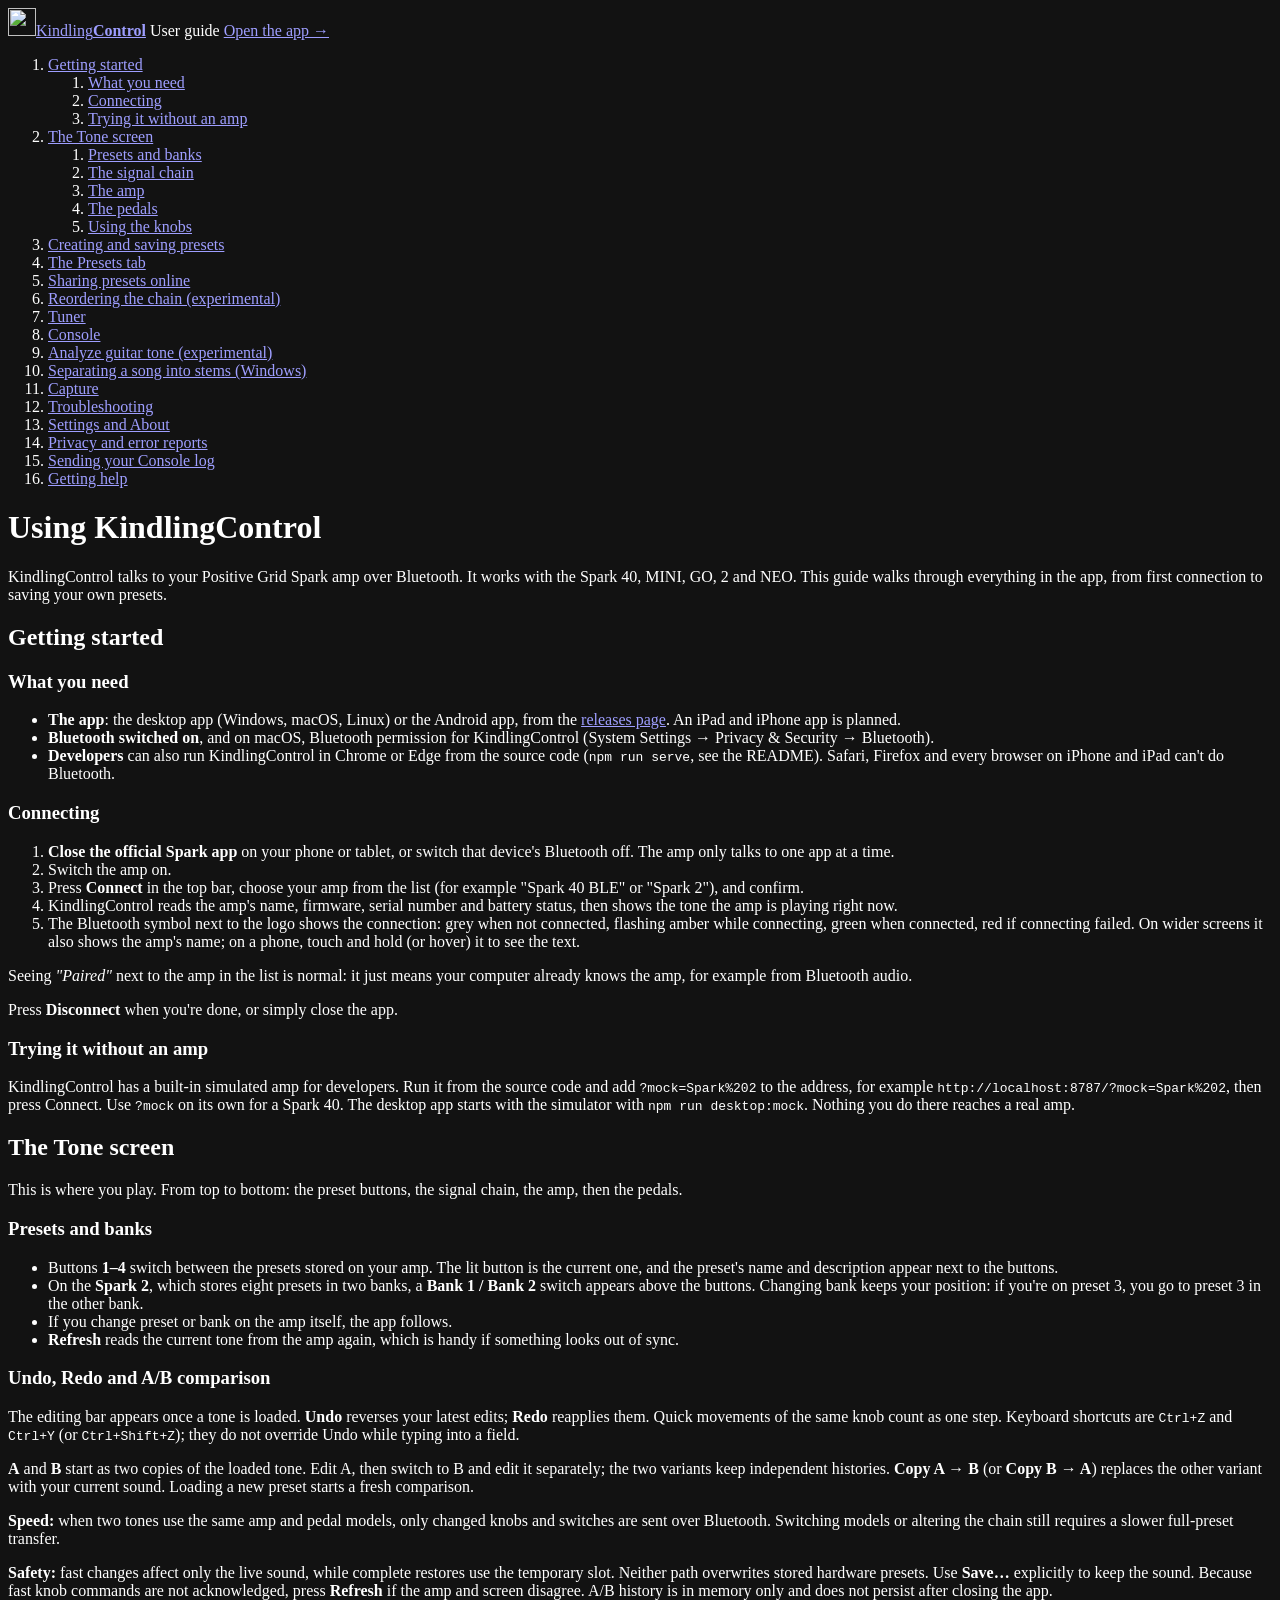
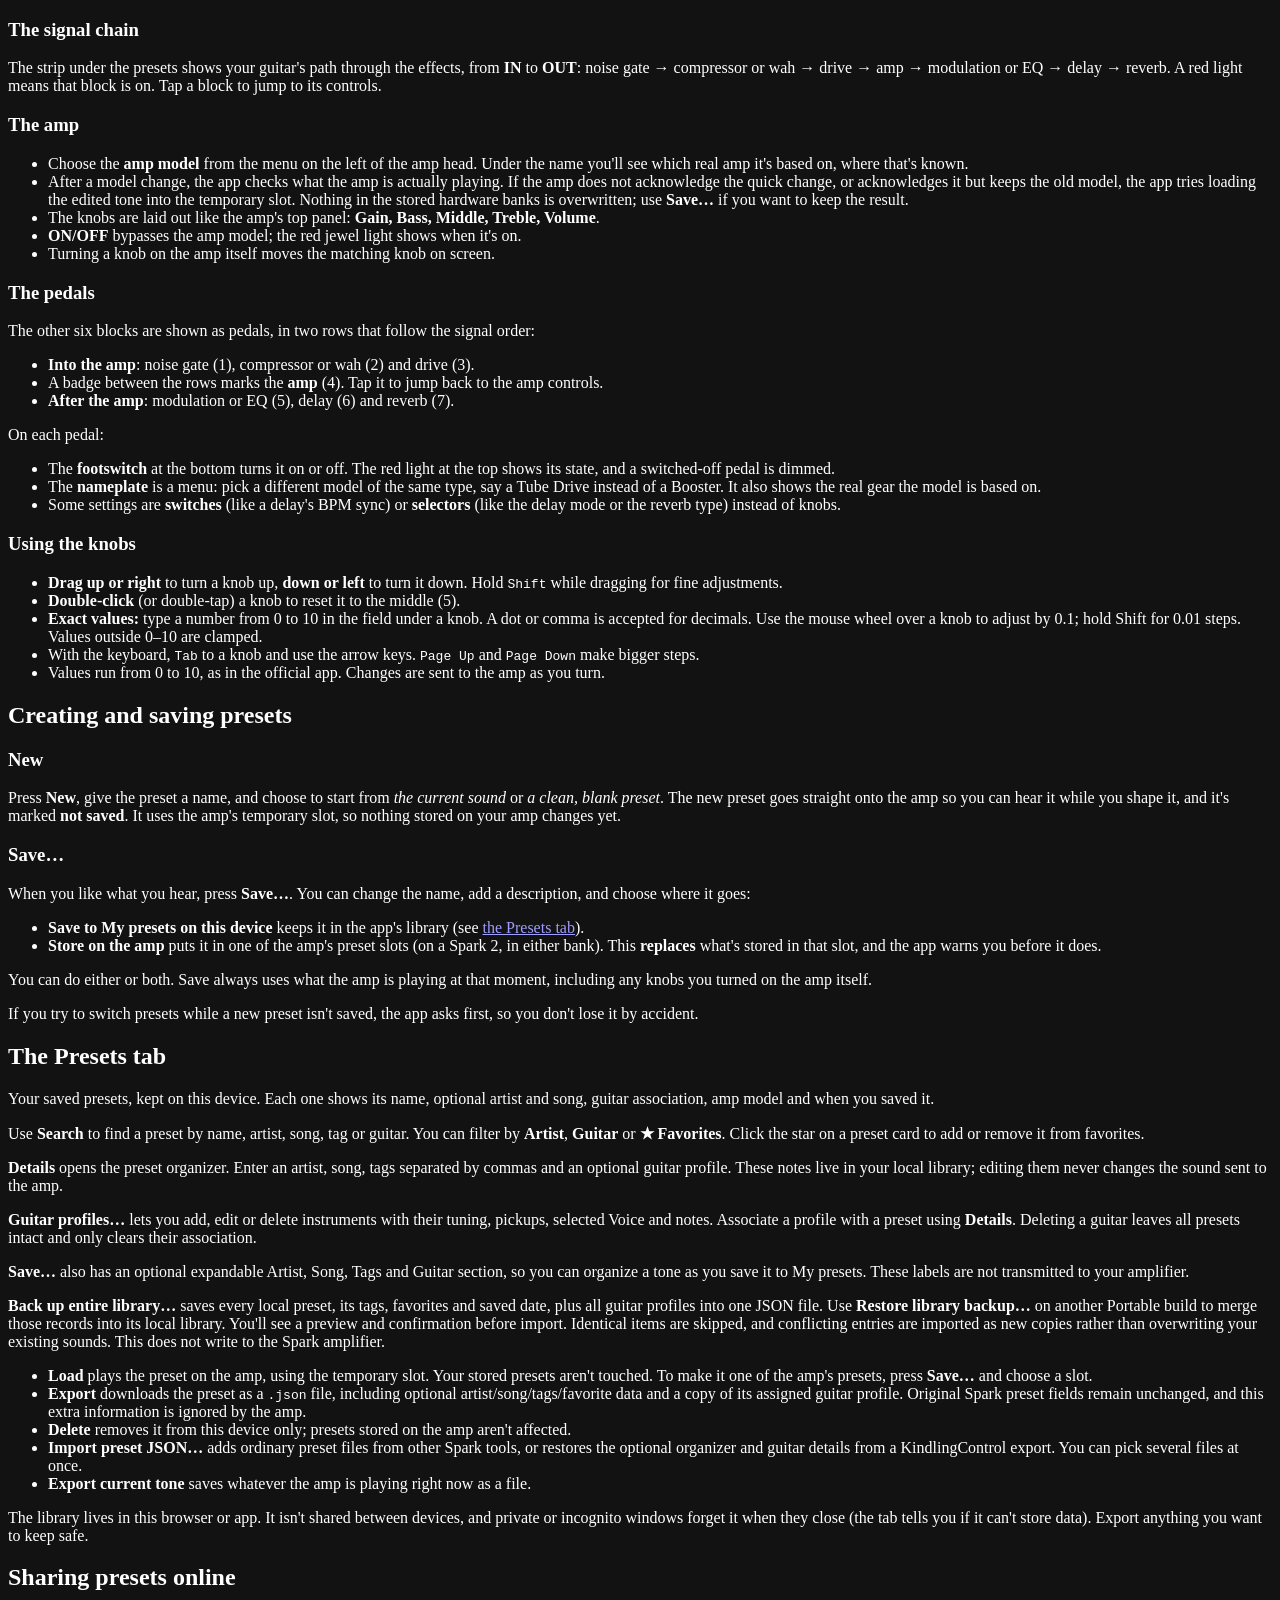
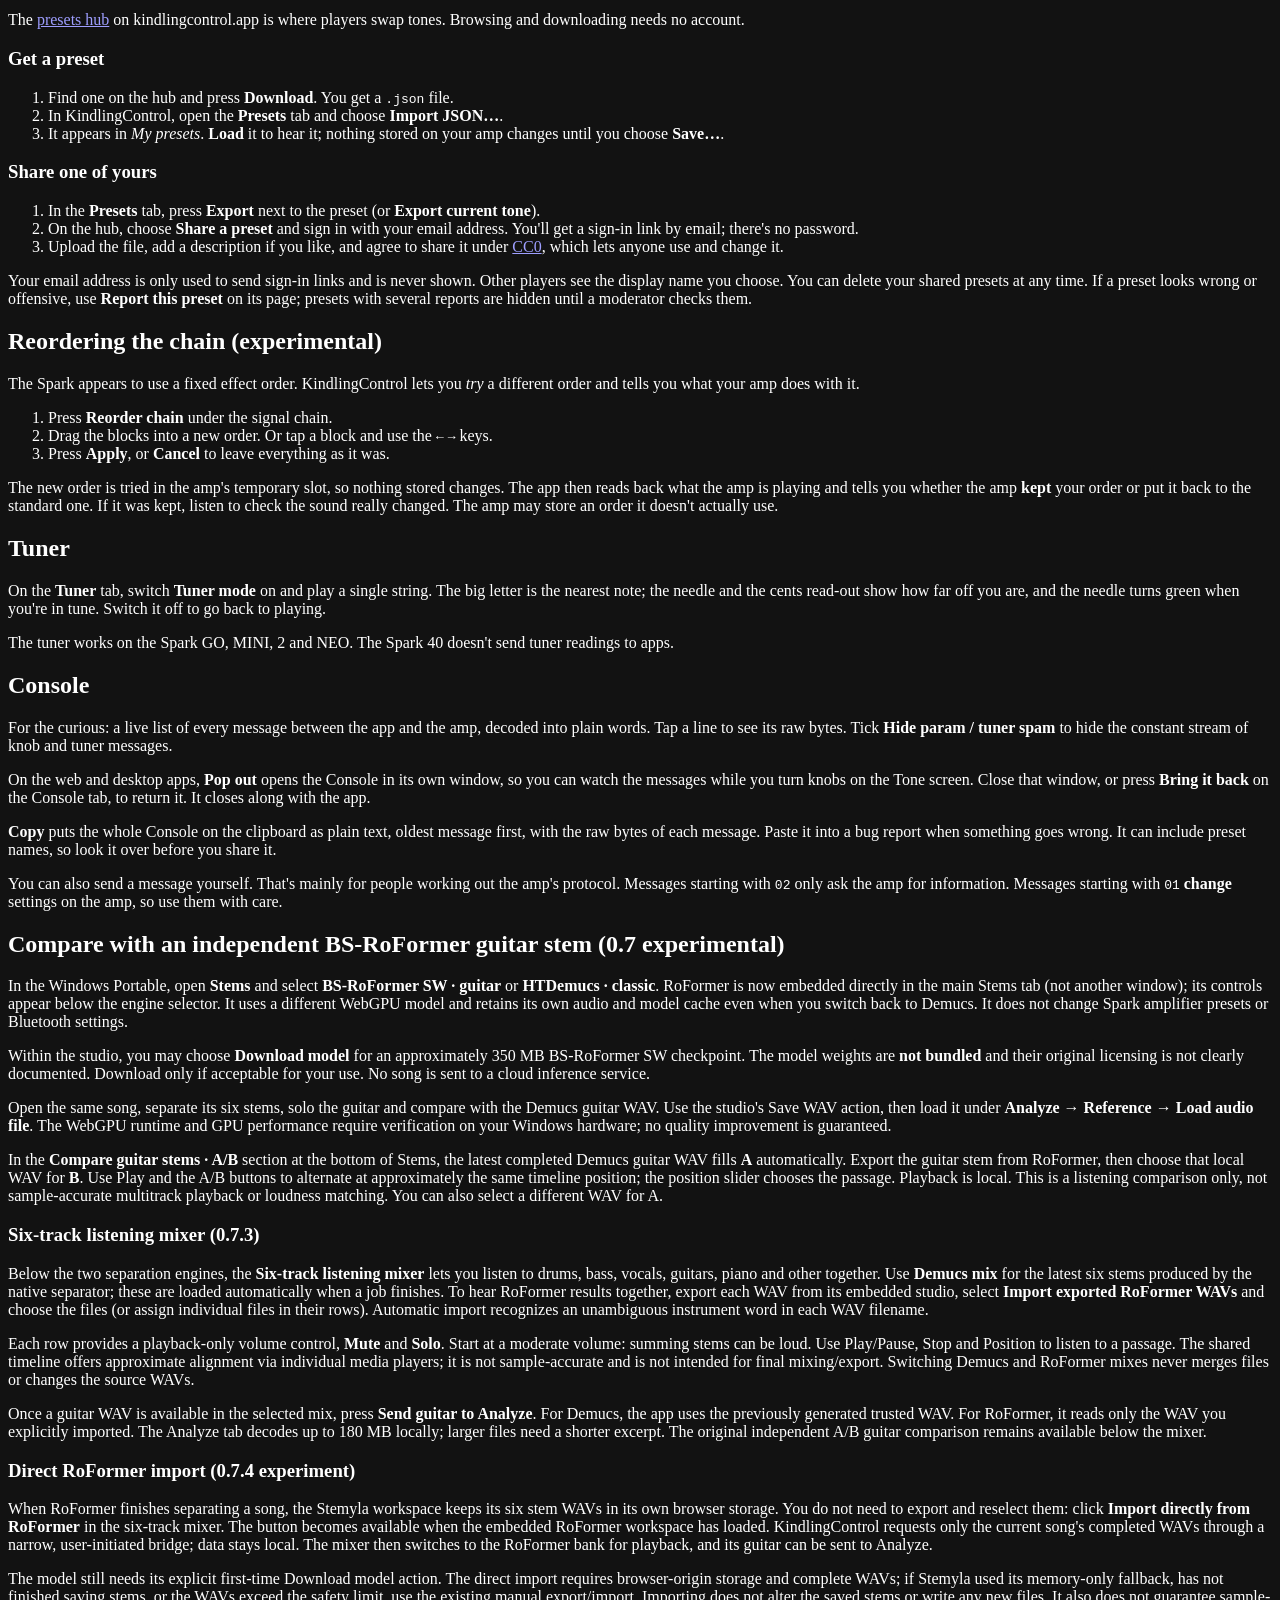
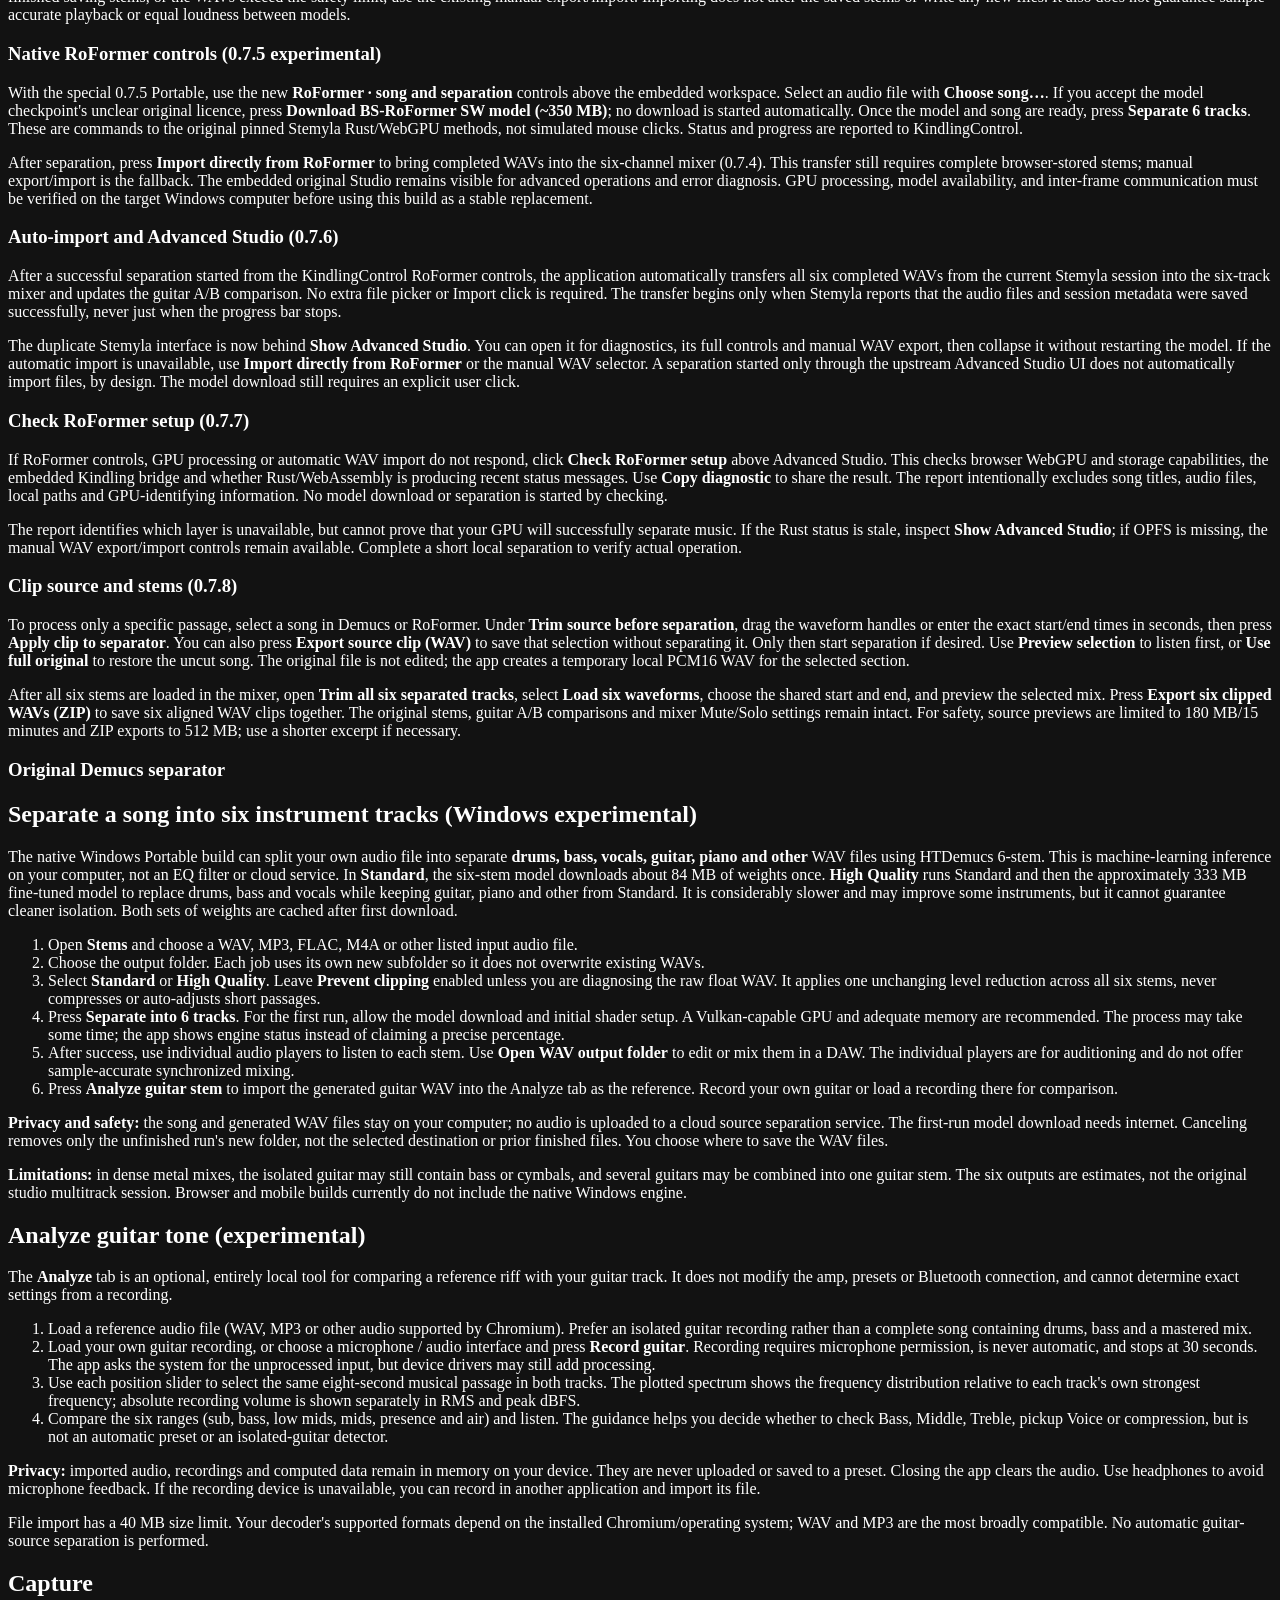
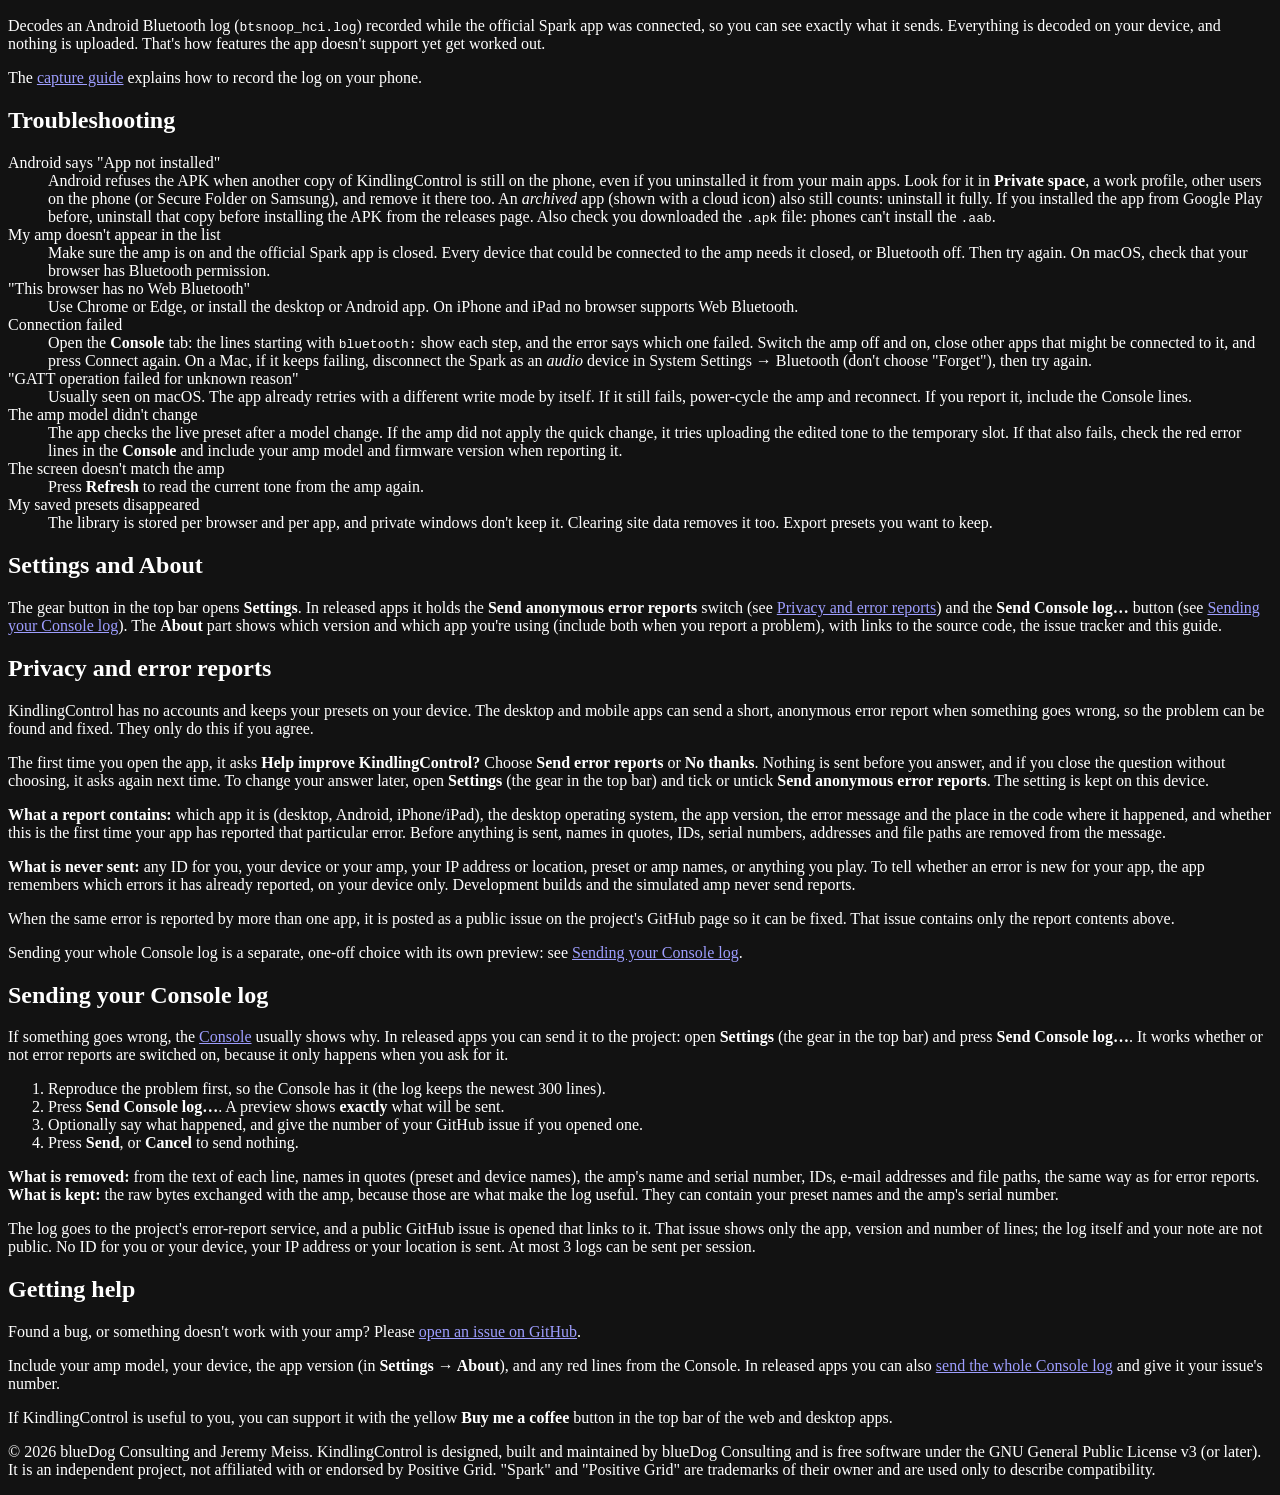
==== commit 66de6f58: "docs(stems): note optional standalone WAV export of trimmed original song" ====
--- a/src/guide/index.html
+++ b/src/guide/index.html
@@ -310,7 +310,7 @@
         <p>If RoFormer controls, GPU processing or automatic WAV import do not respond, click <strong>Check RoFormer setup</strong> above Advanced Studio. This checks browser WebGPU and storage capabilities, the embedded Kindling bridge and whether Rust/WebAssembly is producing recent status messages. Use <strong>Copy diagnostic</strong> to share the result. The report intentionally excludes song titles, audio files, local paths and GPU-identifying information. No model download or separation is started by checking.</p>
         <p>The report identifies which layer is unavailable, but cannot prove that your GPU will successfully separate music. If the Rust status is stale, inspect <strong>Show Advanced Studio</strong>; if OPFS is missing, the manual WAV export/import controls remain available. Complete a short local separation to verify actual operation.</p>
         <h3>Clip source and stems (0.7.8)</h3>
-        <p>To process only a specific passage, select a song in Demucs or RoFormer. Under <strong>Trim source before separation</strong>, drag the waveform handles or enter the exact start/end times in seconds, then press <strong>Apply clip to separator</strong>. Only then start separation. Use <strong>Preview selection</strong> to listen first, or <strong>Use full original</strong> to restore the uncut song. The original file is not edited; the app creates a temporary local PCM16 WAV for the selected section.</p>
+        <p>To process only a specific passage, select a song in Demucs or RoFormer. Under <strong>Trim source before separation</strong>, drag the waveform handles or enter the exact start/end times in seconds, then press <strong>Apply clip to separator</strong>. You can also press <strong>Export source clip (WAV)</strong> to save that selection without separating it. Only then start separation if desired. Use <strong>Preview selection</strong> to listen first, or <strong>Use full original</strong> to restore the uncut song. The original file is not edited; the app creates a temporary local PCM16 WAV for the selected section.</p>
         <p>After all six stems are loaded in the mixer, open <strong>Trim all six separated tracks</strong>, select <strong>Load six waveforms</strong>, choose the shared start and end, and preview the selected mix. Press <strong>Export six clipped WAVs (ZIP)</strong> to save six aligned WAV clips together. The original stems, guitar A/B comparisons and mixer Mute/Solo settings remain intact. For safety, source previews are limited to 180 MB/15 minutes and ZIP exports to 512 MB; use a shorter excerpt if necessary.</p>
         <h3>Original Demucs separator</h3>
         <h2>Separate a song into six instrument tracks (Windows experimental)</h2>
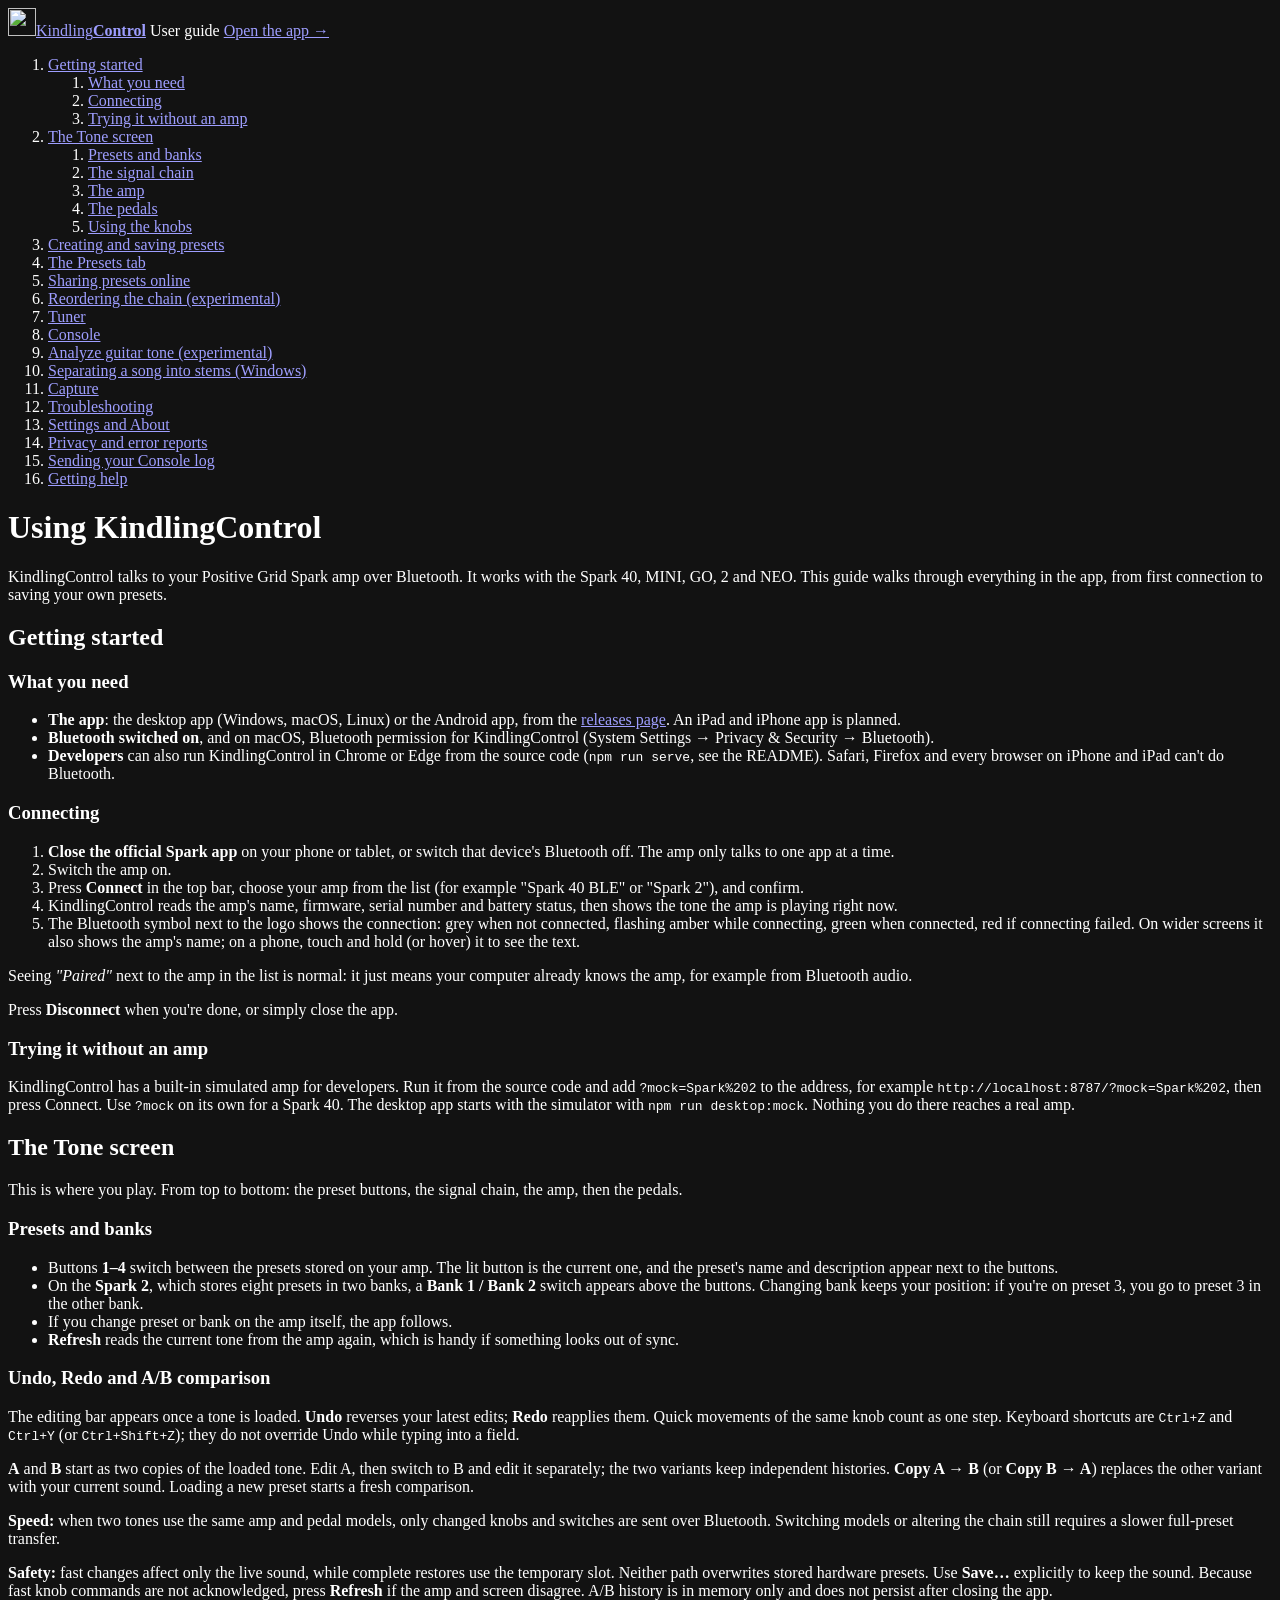
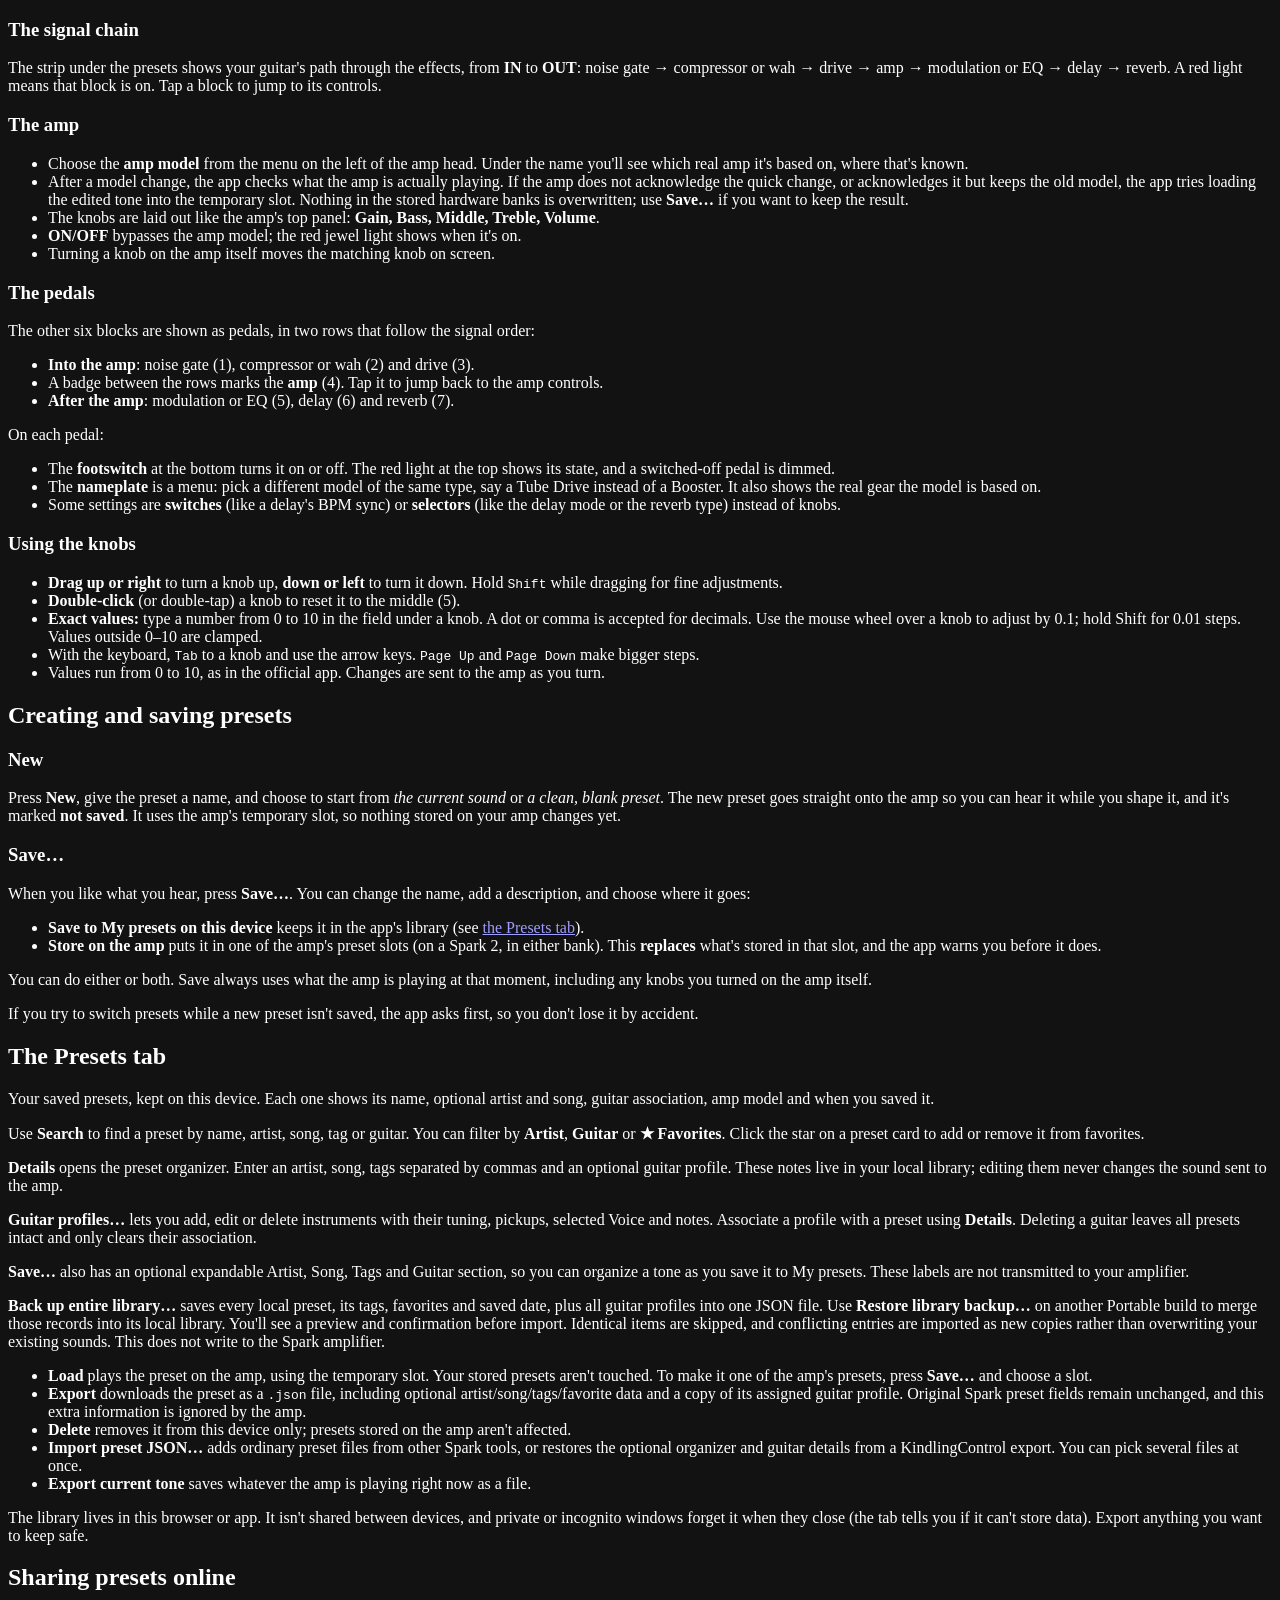
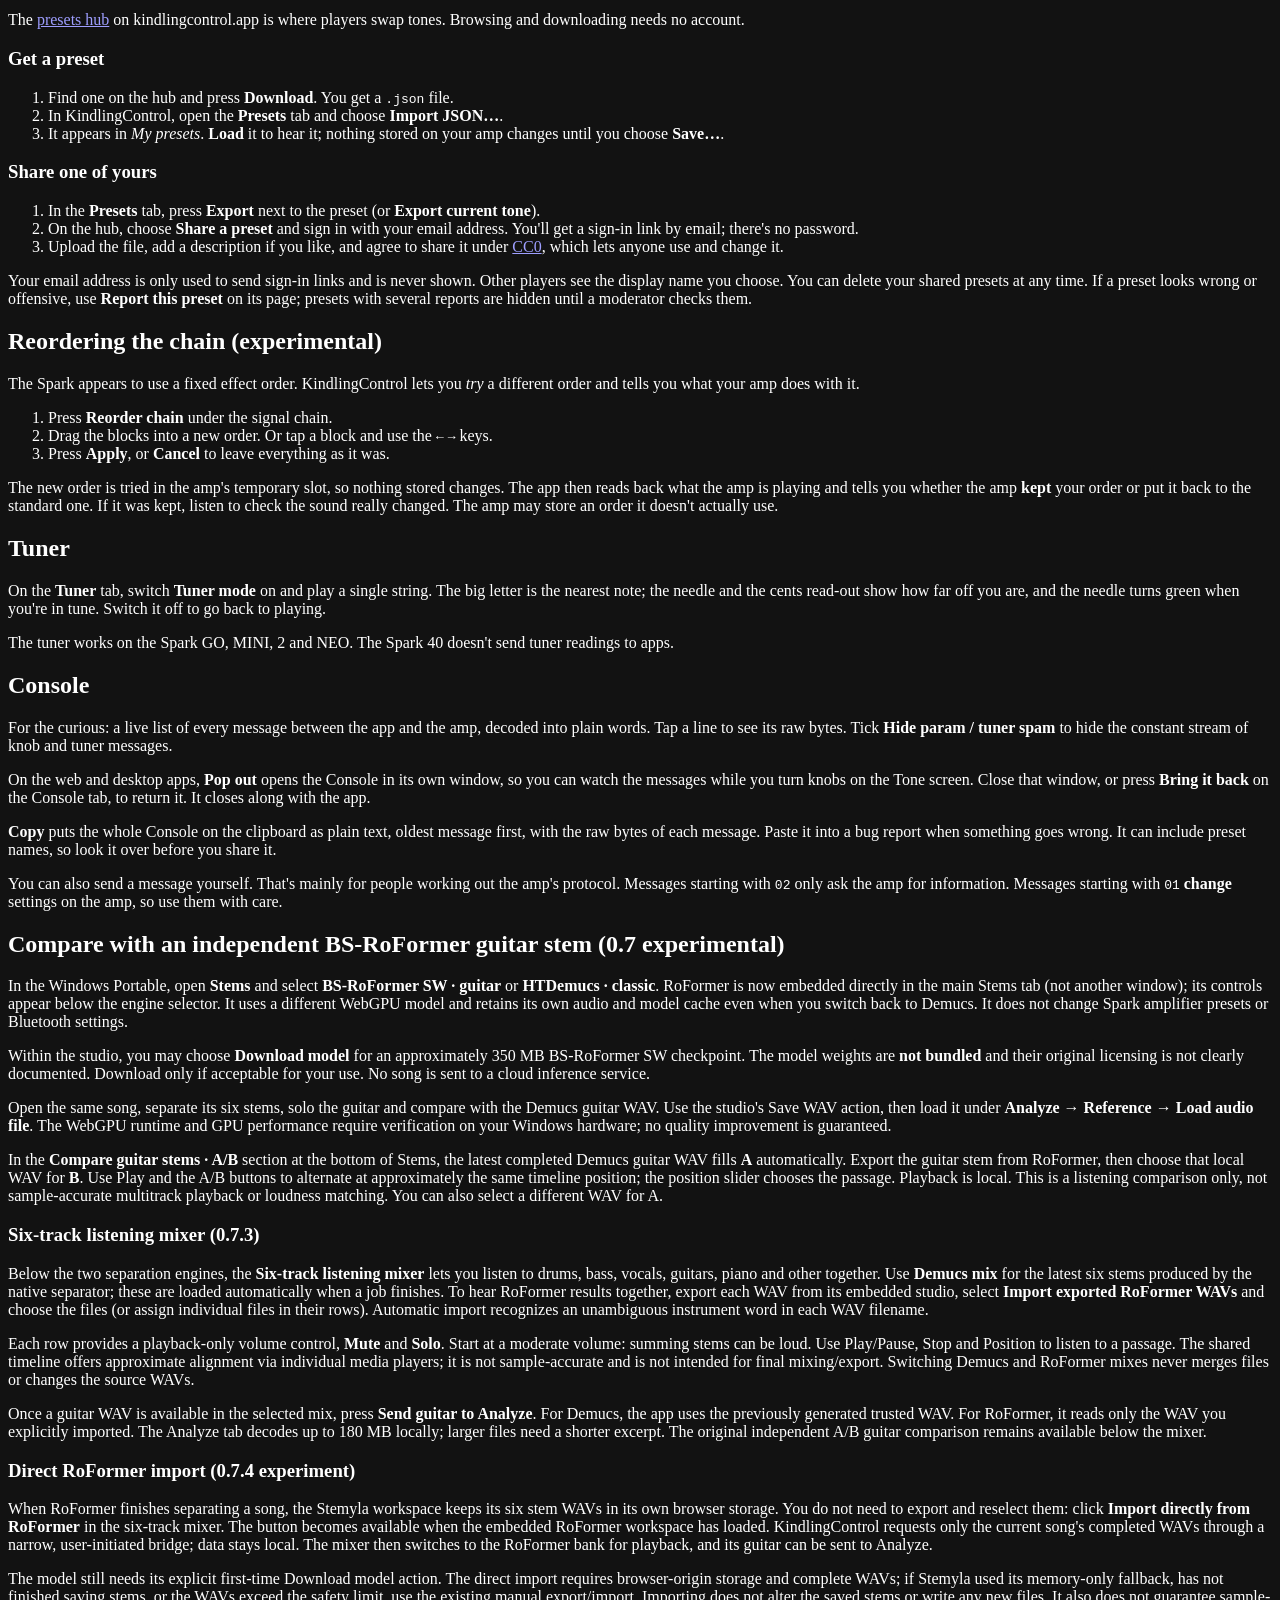
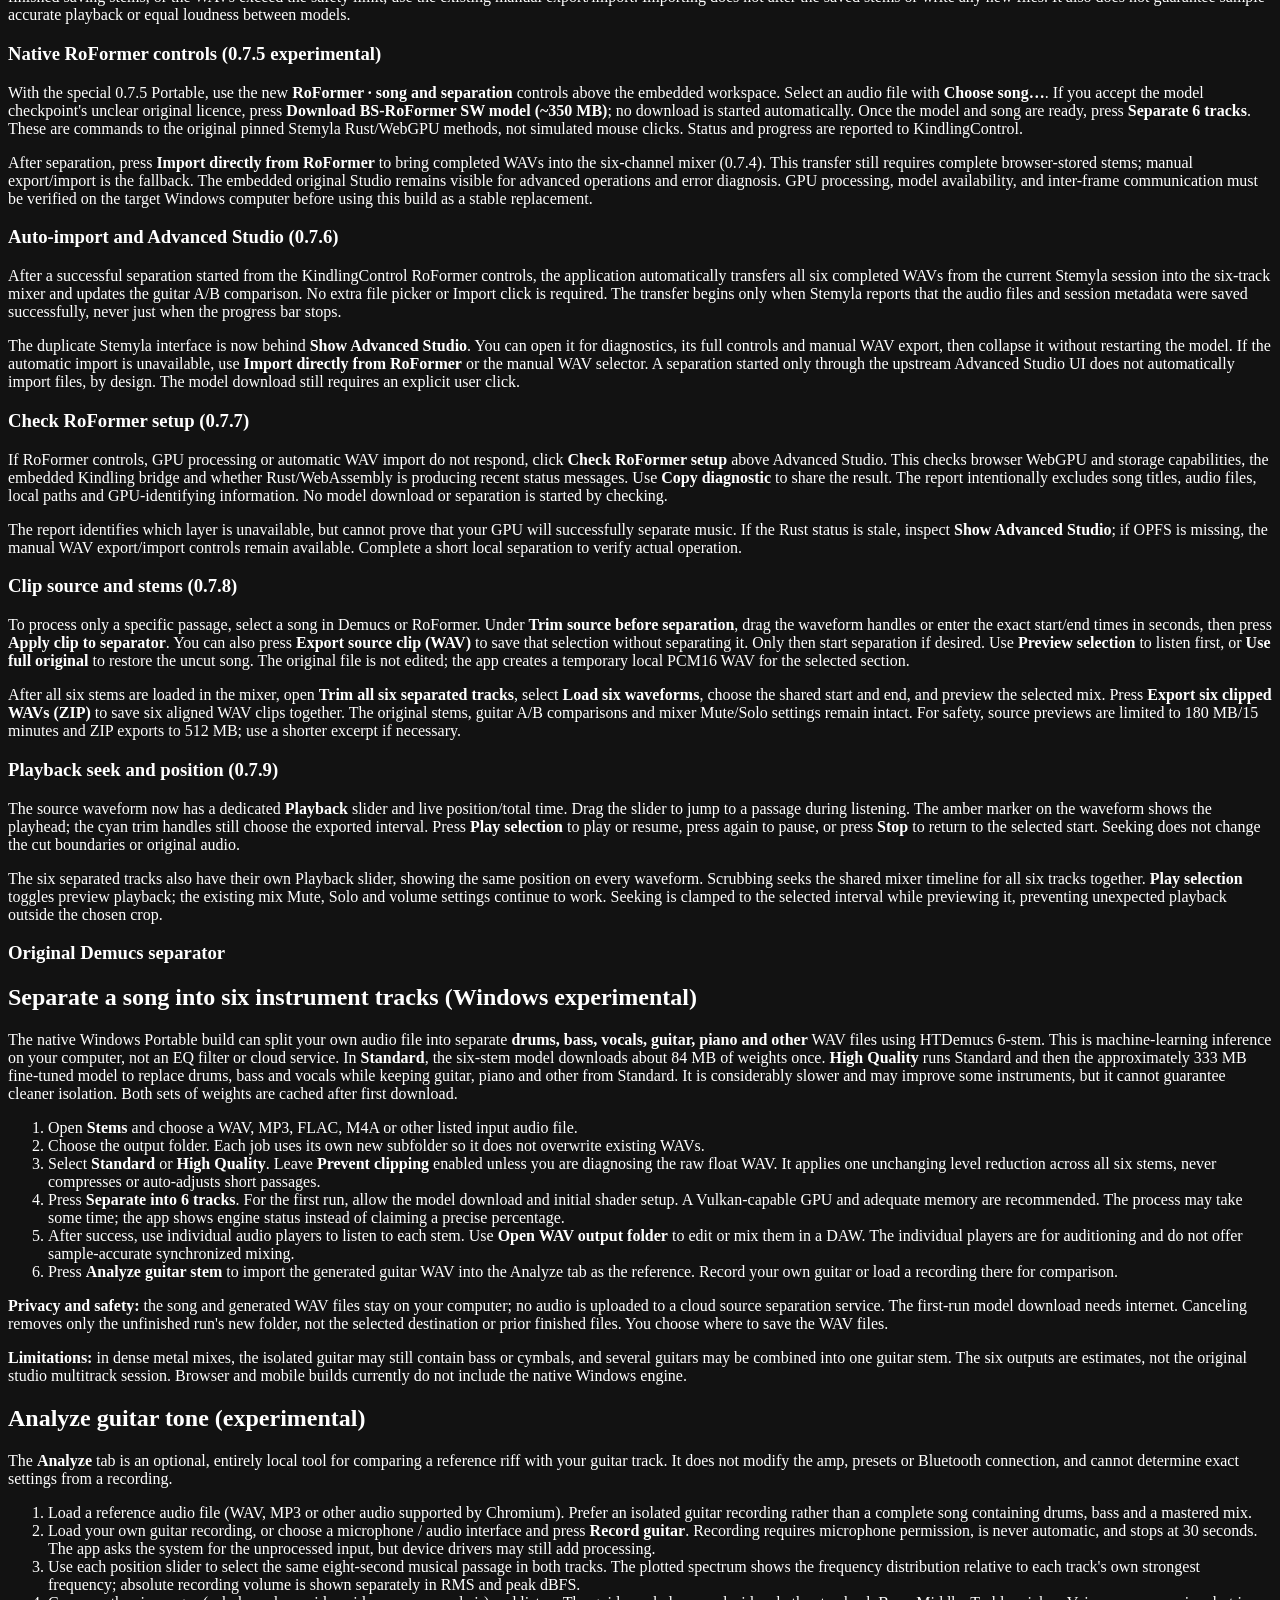
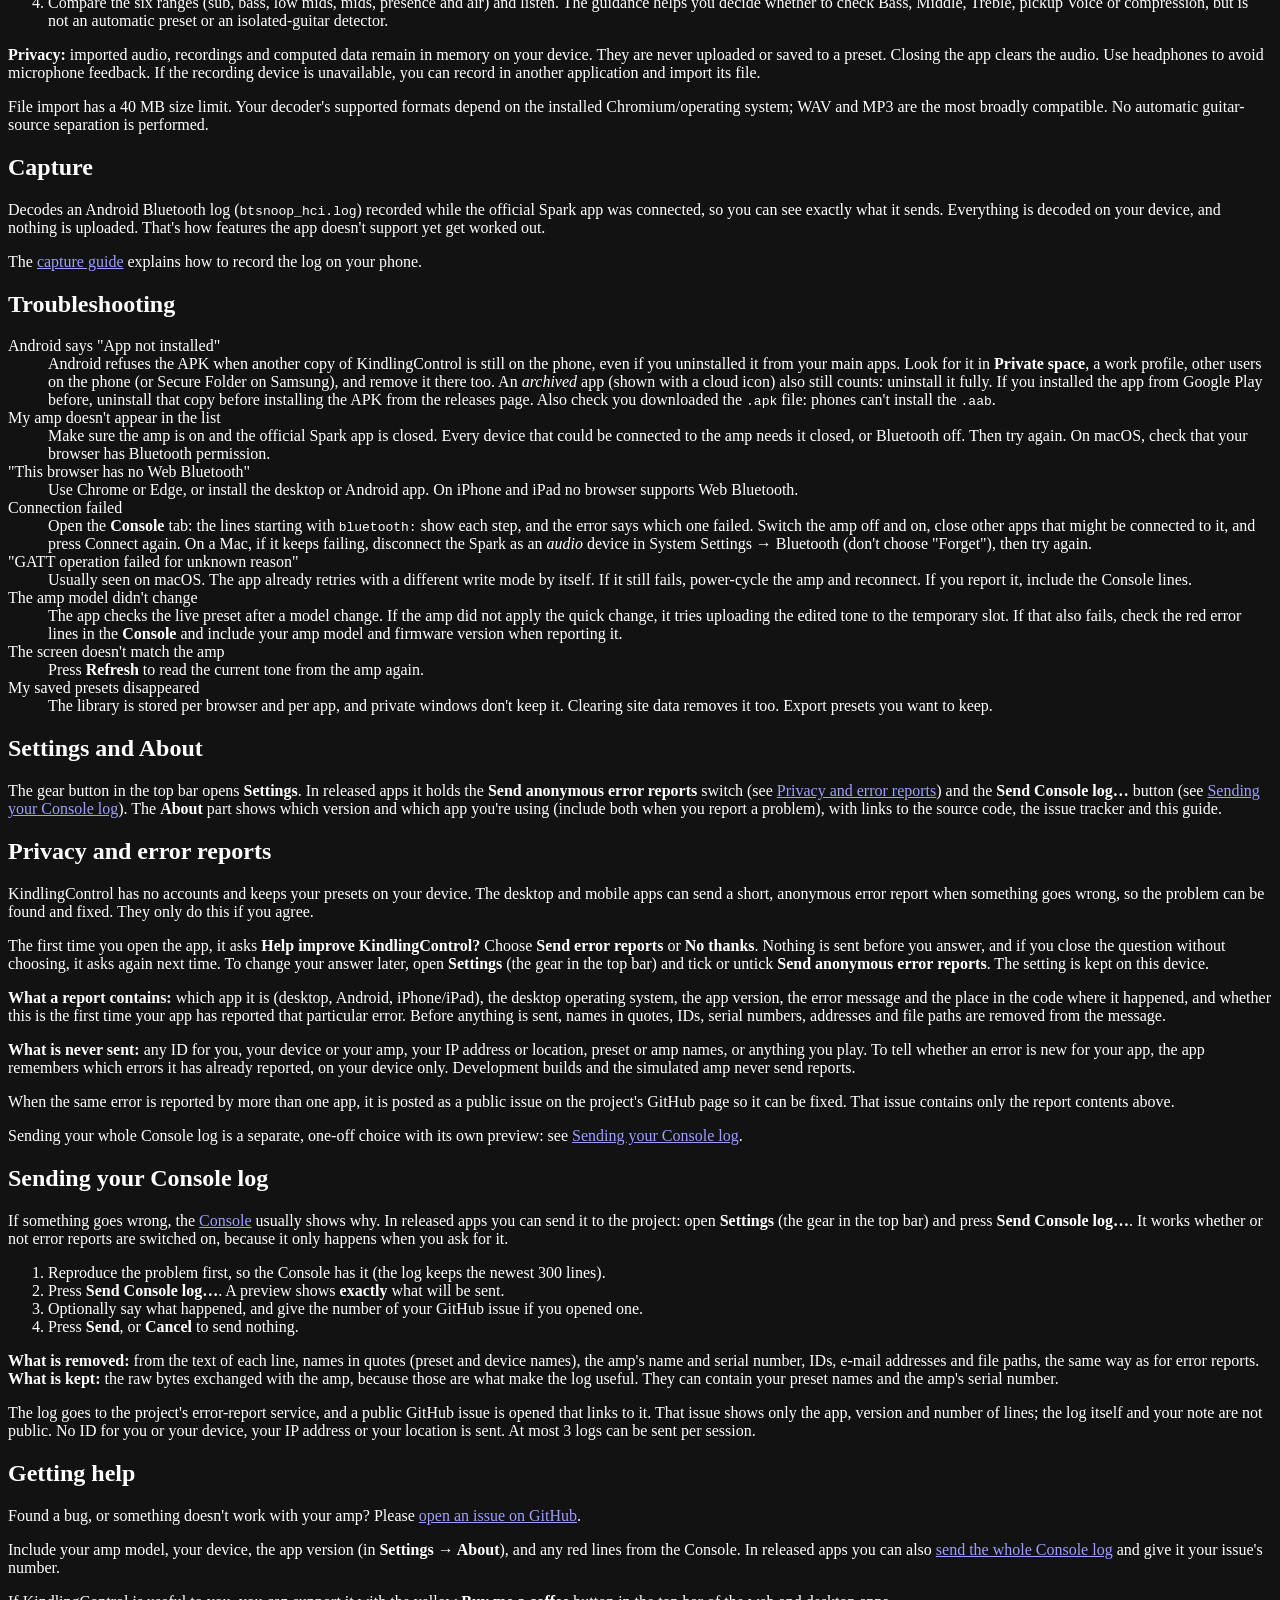
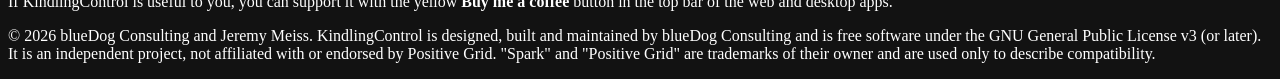
==== commit 12527451: "docs(audio): describe playback seek sliders separate from trim handles" ====
--- a/src/guide/index.html
+++ b/src/guide/index.html
@@ -312,6 +312,9 @@
         <h3>Clip source and stems (0.7.8)</h3>
         <p>To process only a specific passage, select a song in Demucs or RoFormer. Under <strong>Trim source before separation</strong>, drag the waveform handles or enter the exact start/end times in seconds, then press <strong>Apply clip to separator</strong>. You can also press <strong>Export source clip (WAV)</strong> to save that selection without separating it. Only then start separation if desired. Use <strong>Preview selection</strong> to listen first, or <strong>Use full original</strong> to restore the uncut song. The original file is not edited; the app creates a temporary local PCM16 WAV for the selected section.</p>
         <p>After all six stems are loaded in the mixer, open <strong>Trim all six separated tracks</strong>, select <strong>Load six waveforms</strong>, choose the shared start and end, and preview the selected mix. Press <strong>Export six clipped WAVs (ZIP)</strong> to save six aligned WAV clips together. The original stems, guitar A/B comparisons and mixer Mute/Solo settings remain intact. For safety, source previews are limited to 180 MB/15 minutes and ZIP exports to 512 MB; use a shorter excerpt if necessary.</p>
+        <h3>Playback seek and position (0.7.9)</h3>
+        <p>The source waveform now has a dedicated <strong>Playback</strong> slider and live position/total time. Drag the slider to jump to a passage during listening. The amber marker on the waveform shows the playhead; the cyan trim handles still choose the exported interval. Press <strong>Play selection</strong> to play or resume, press again to pause, or press <strong>Stop</strong> to return to the selected start. Seeking does not change the cut boundaries or original audio.</p>
+        <p>The six separated tracks also have their own Playback slider, showing the same position on every waveform. Scrubbing seeks the shared mixer timeline for all six tracks together. <strong>Play selection</strong> toggles preview playback; the existing mix Mute, Solo and volume settings continue to work. Seeking is clamped to the selected interval while previewing it, preventing unexpected playback outside the chosen crop.</p>
         <h3>Original Demucs separator</h3>
         <h2>Separate a song into six instrument tracks (Windows experimental)</h2>
         <p>The native Windows Portable build can split your own audio file into separate <strong>drums, bass, vocals, guitar, piano and other</strong> WAV files using HTDemucs 6-stem. This is machine-learning inference on your computer, not an EQ filter or cloud service. In <strong>Standard</strong>, the six-stem model downloads about 84 MB of weights once. <strong>High Quality</strong> runs Standard and then the approximately 333 MB fine-tuned model to replace drums, bass and vocals while keeping guitar, piano and other from Standard. It is considerably slower and may improve some instruments, but it cannot guarantee cleaner isolation. Both sets of weights are cached after first download.</p>
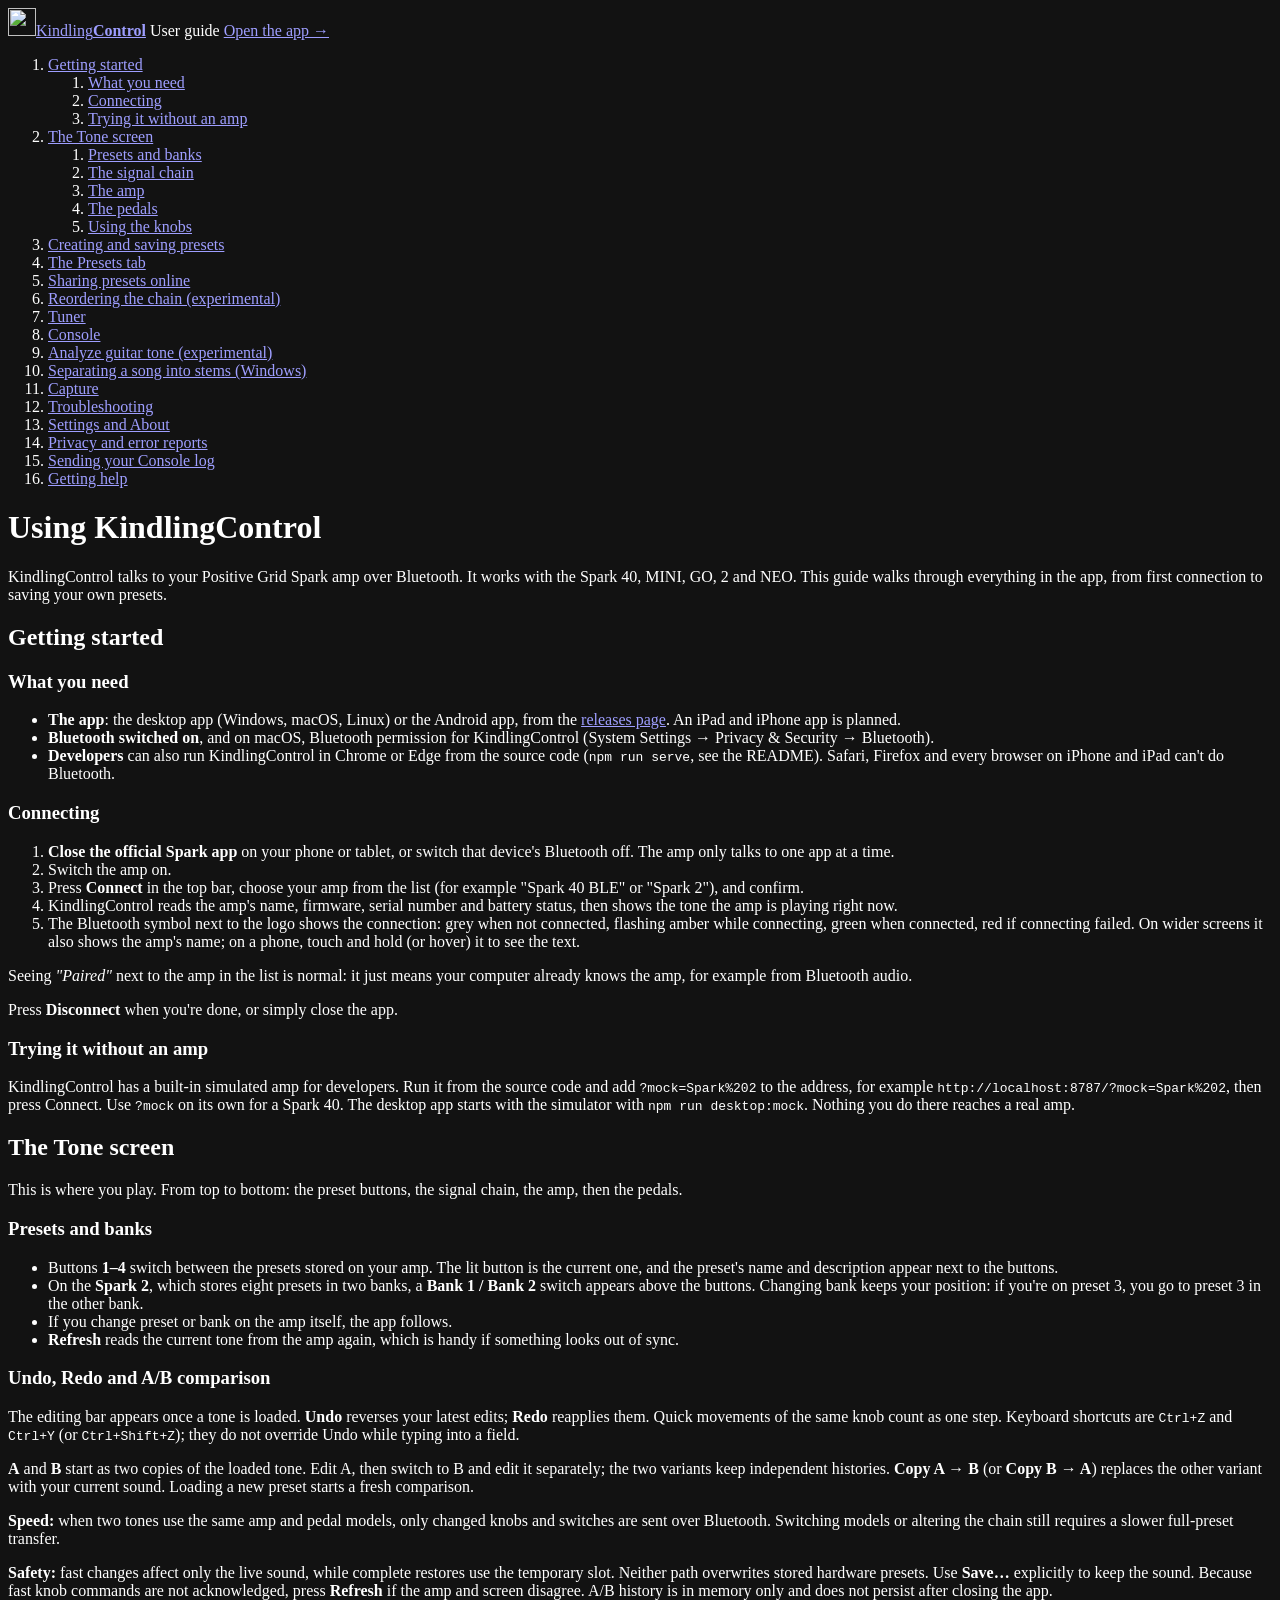
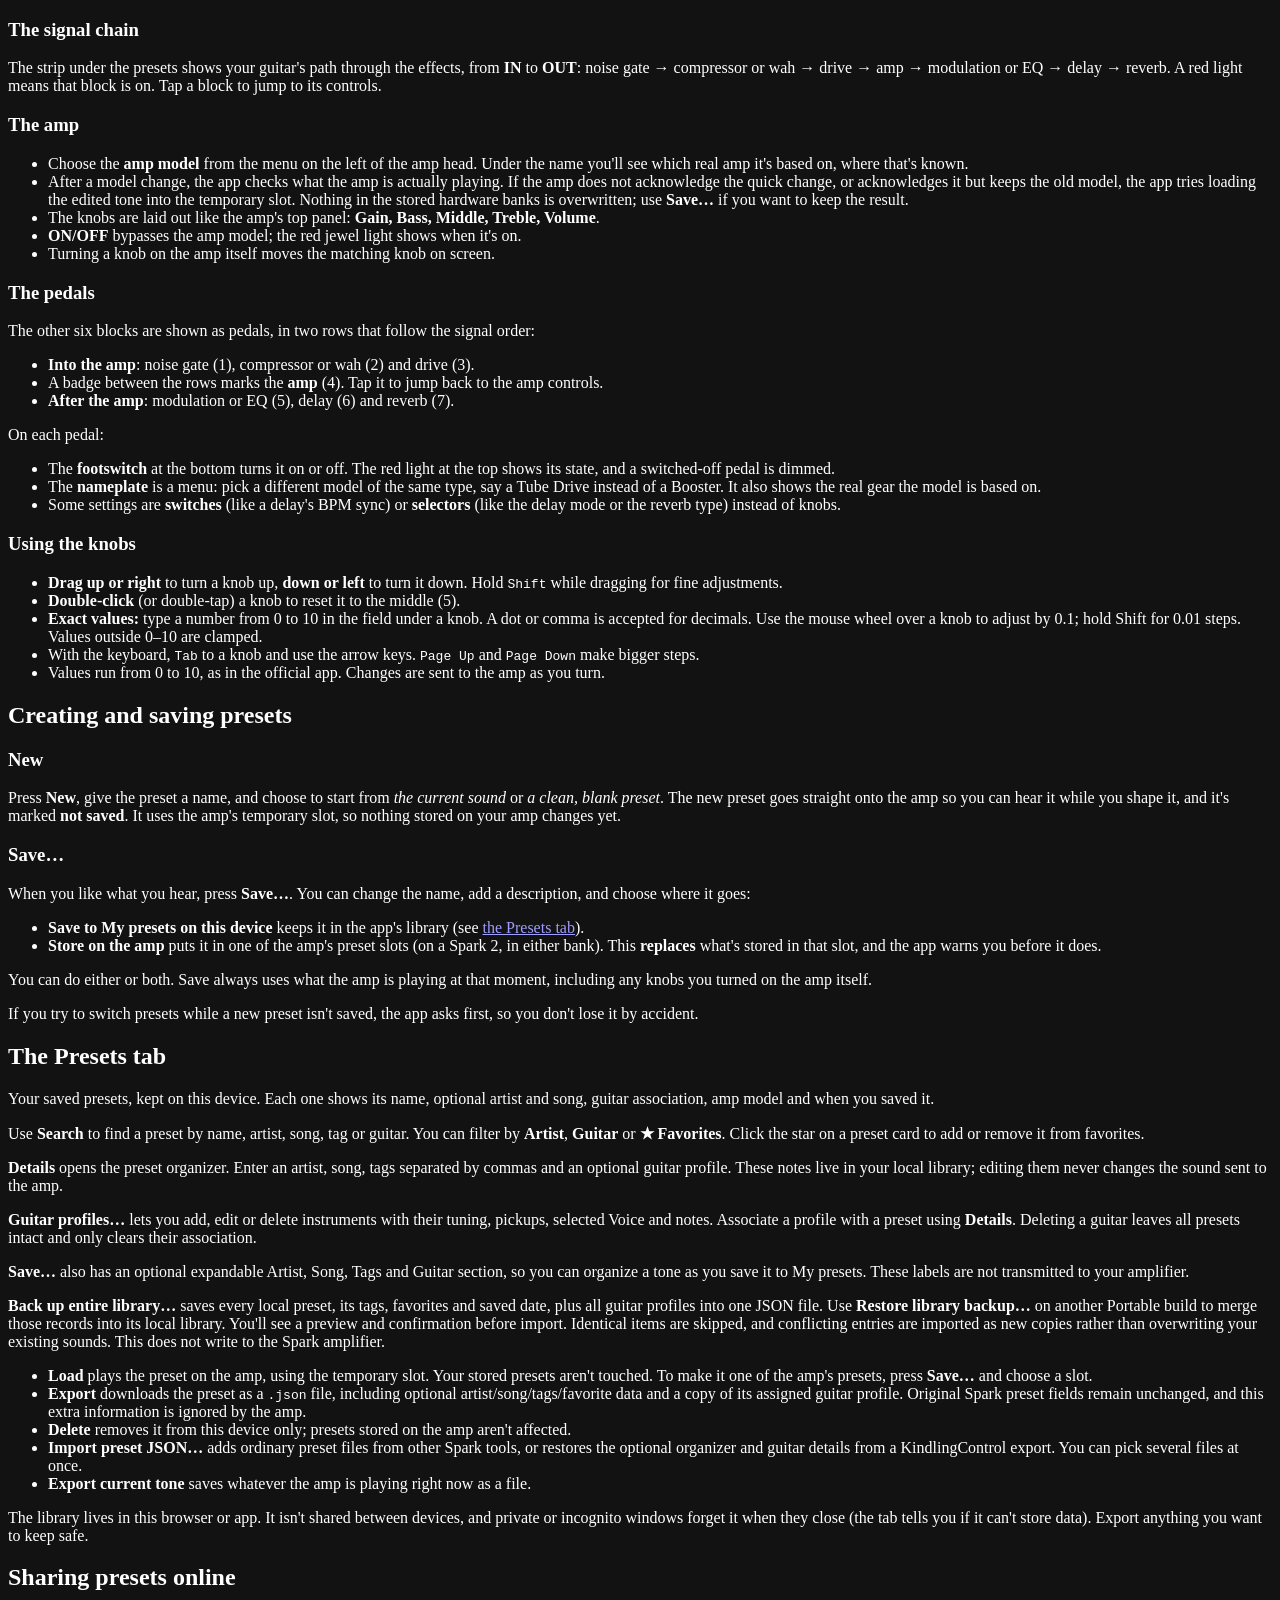
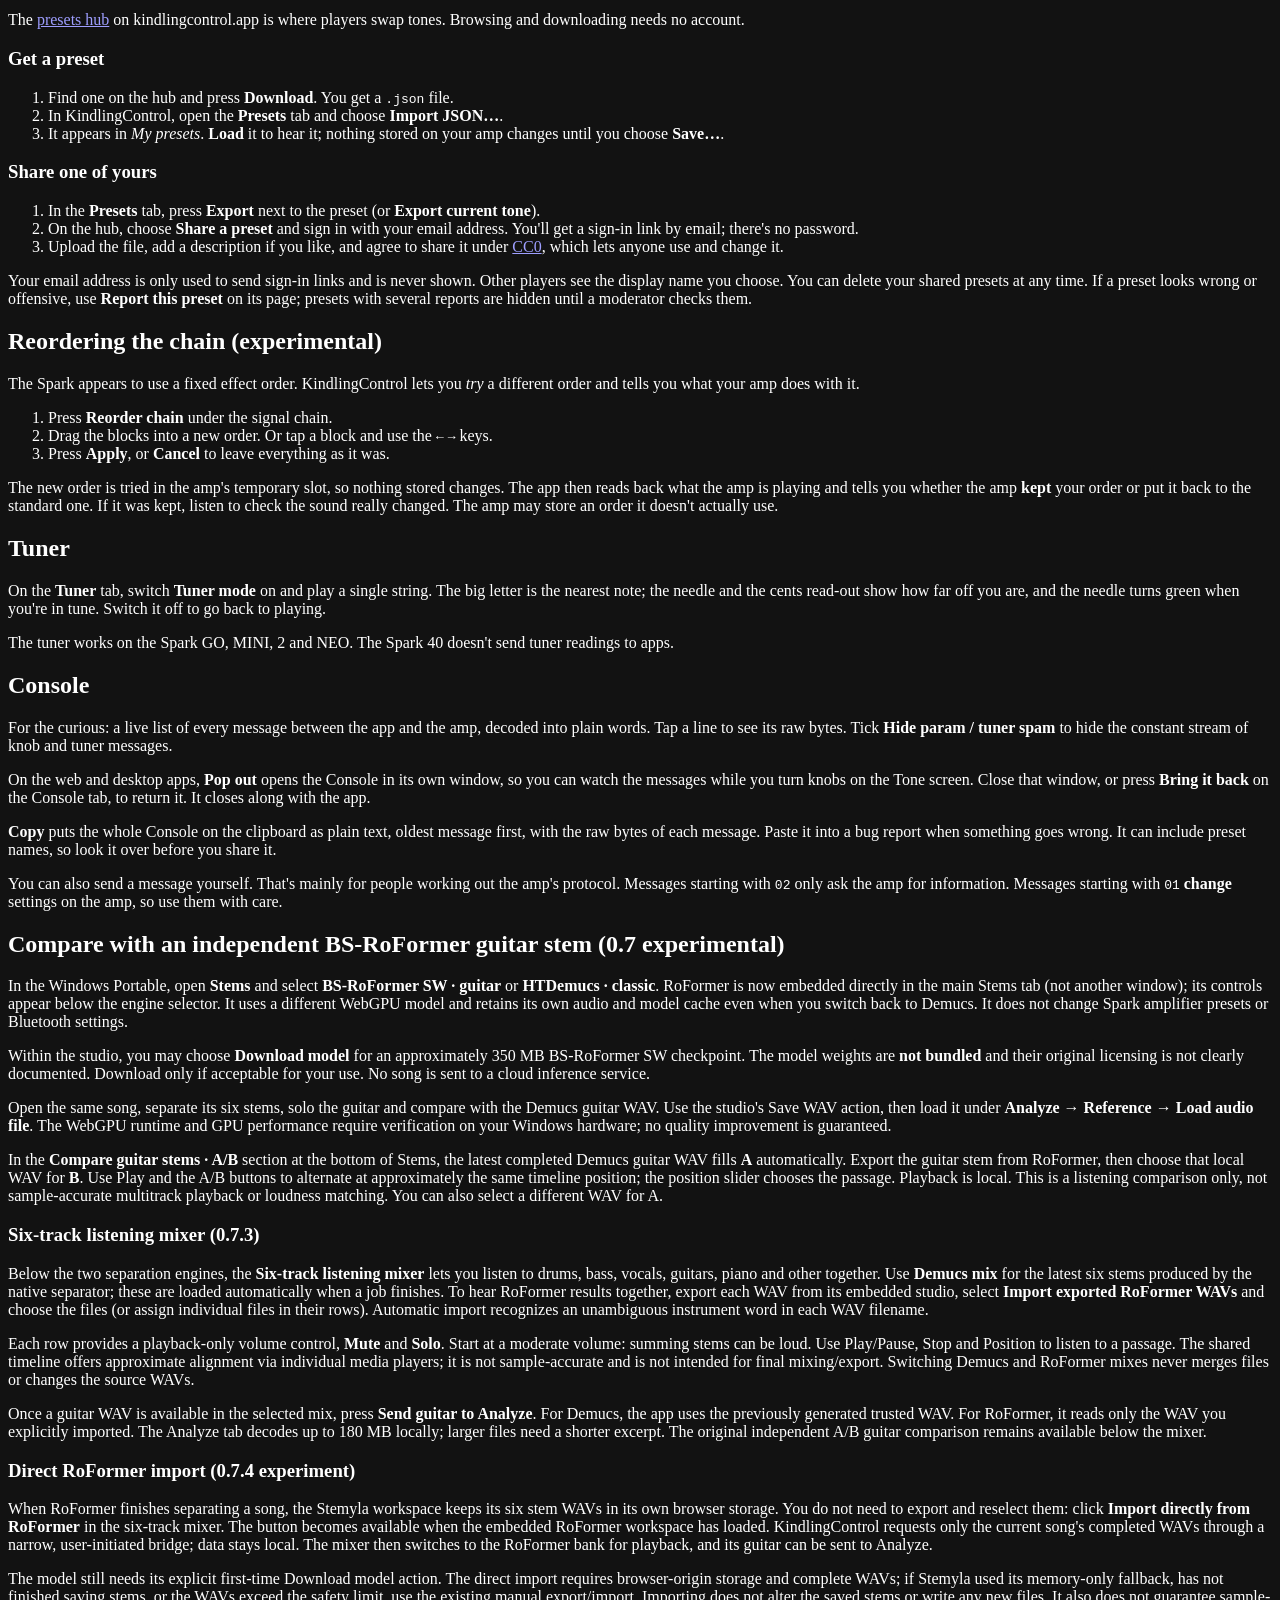
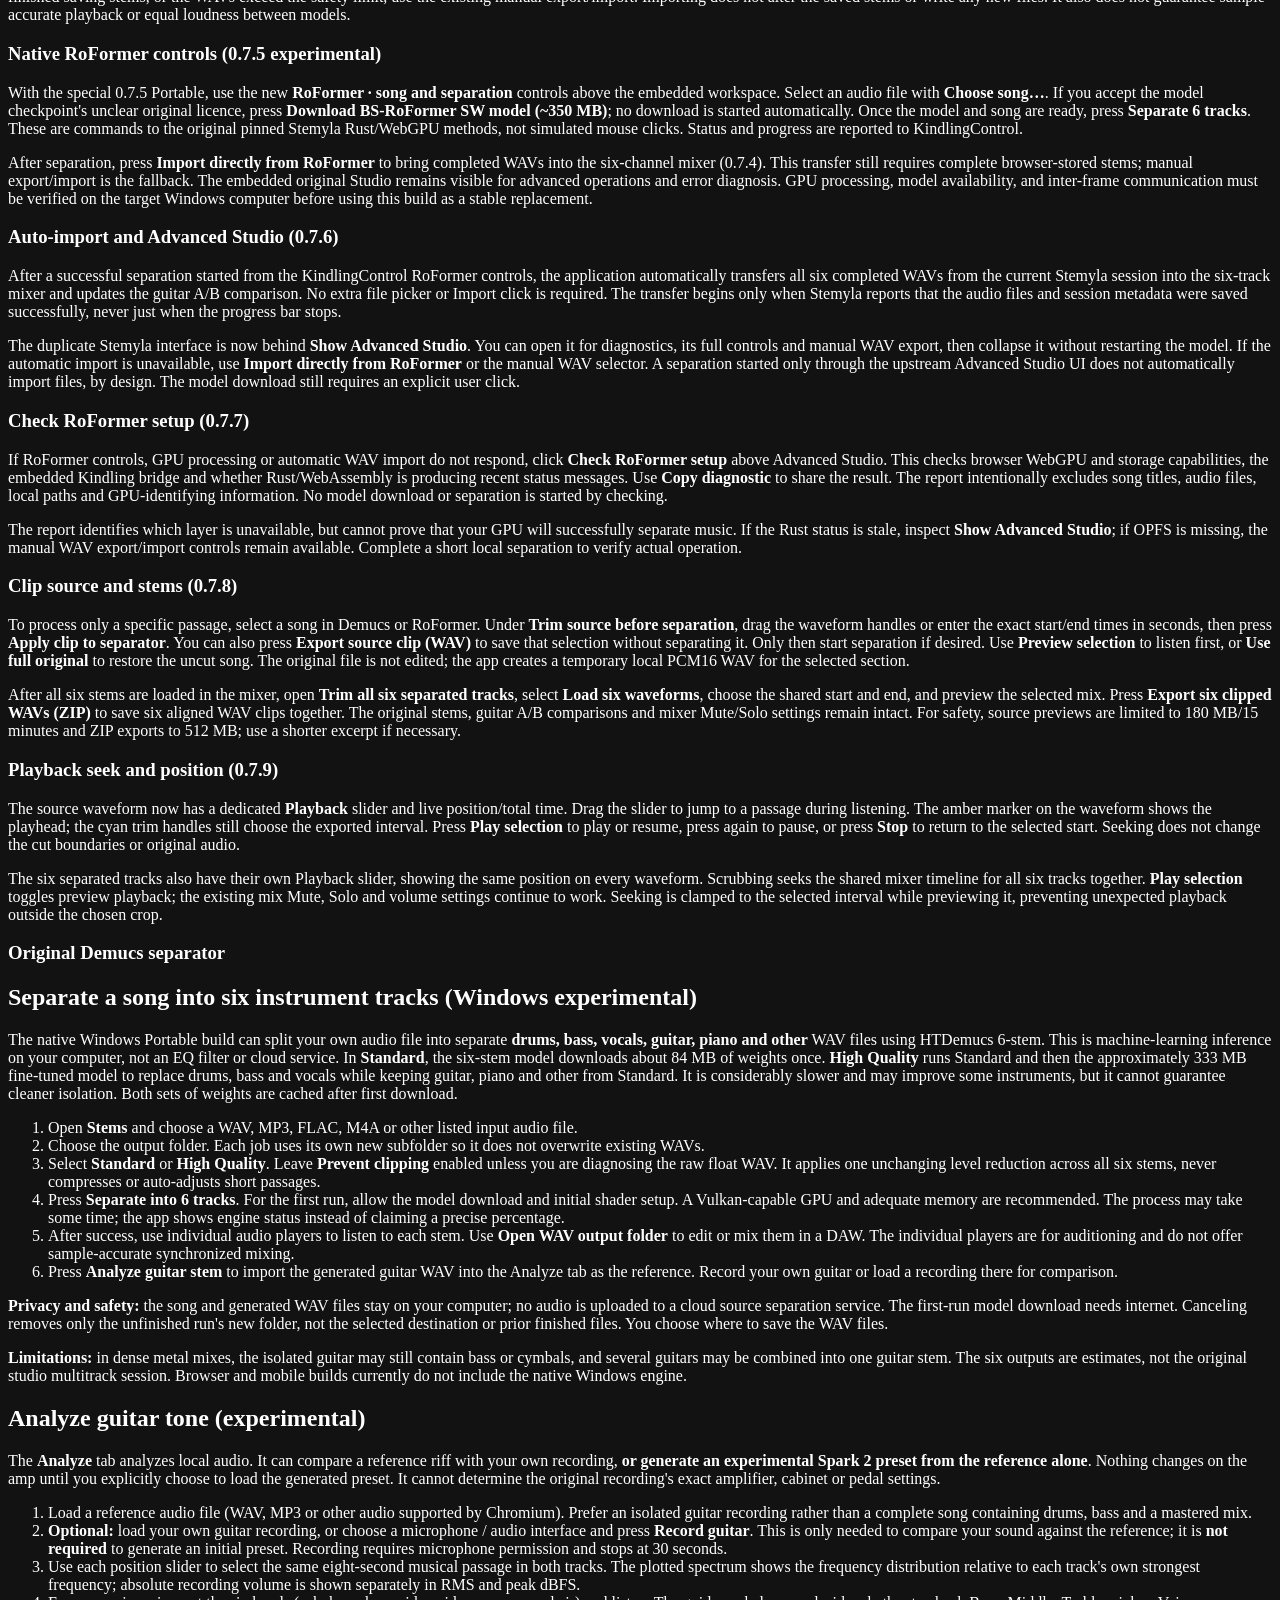
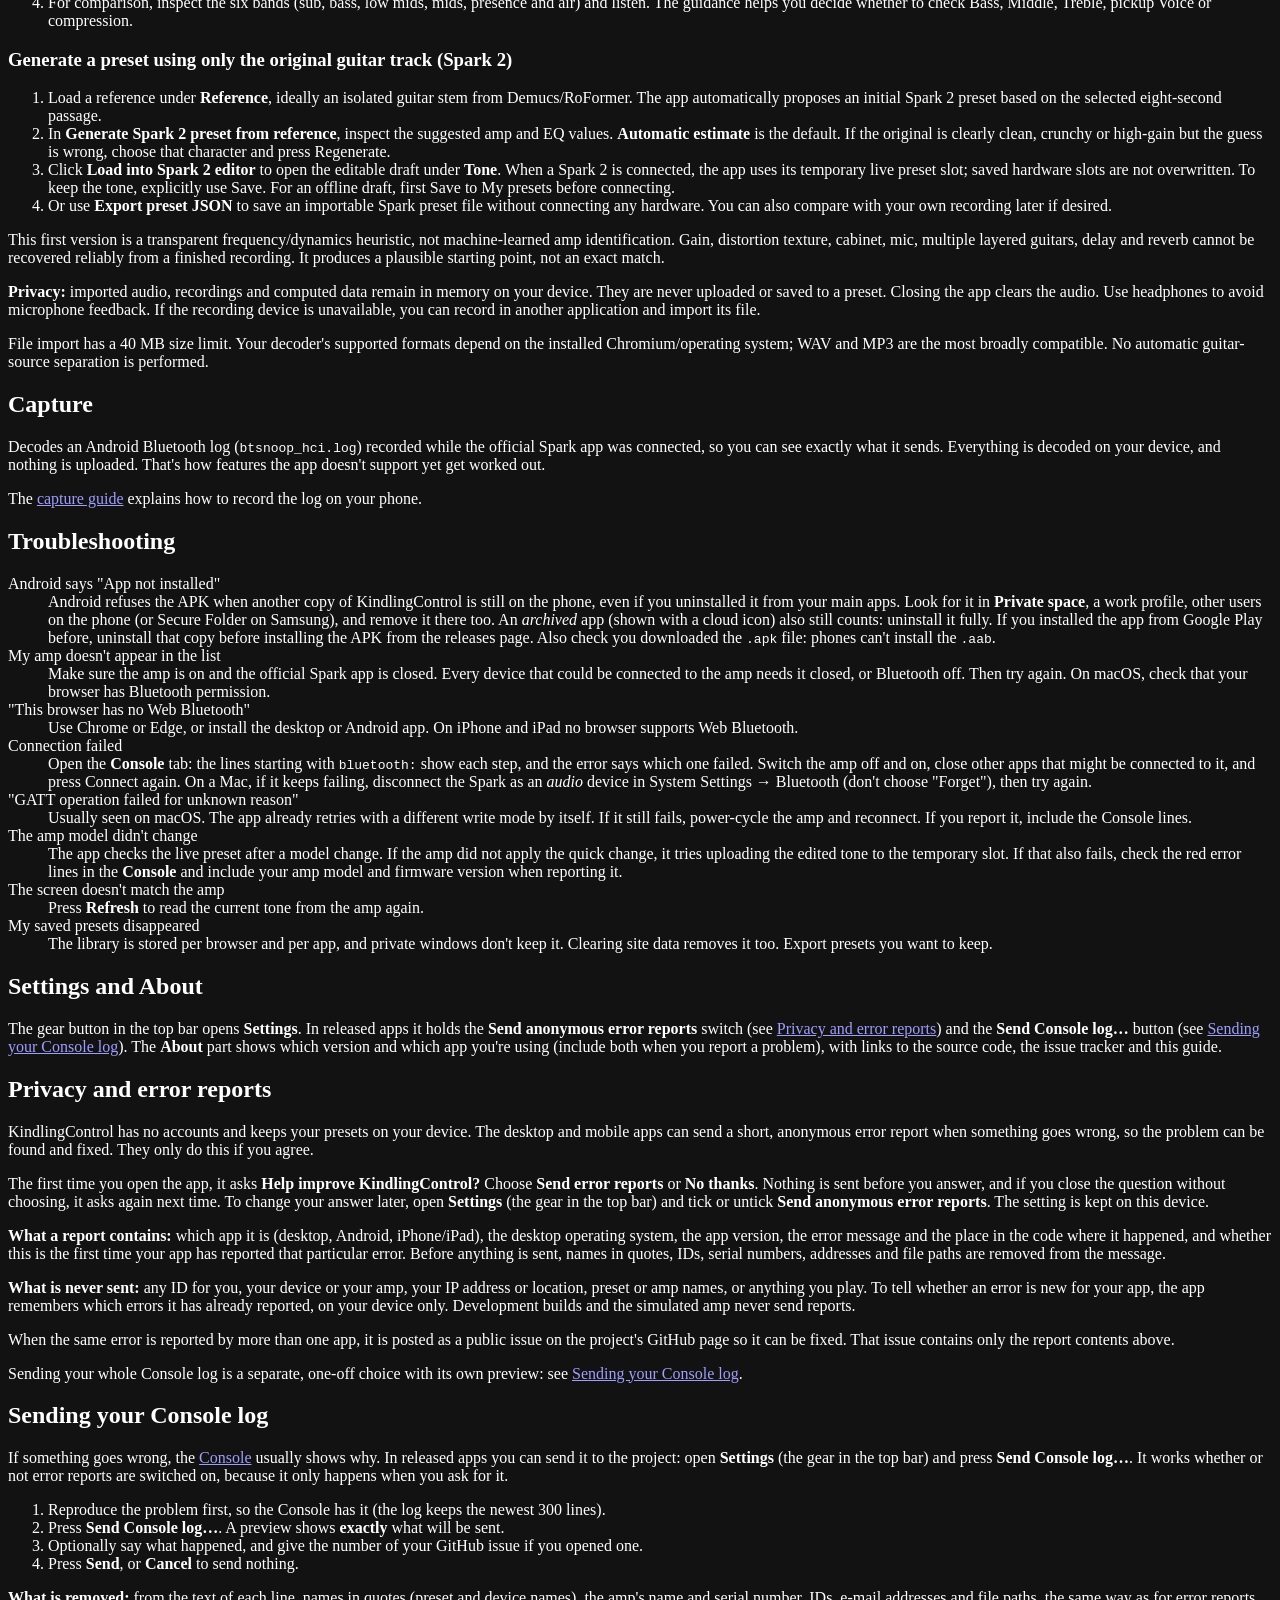
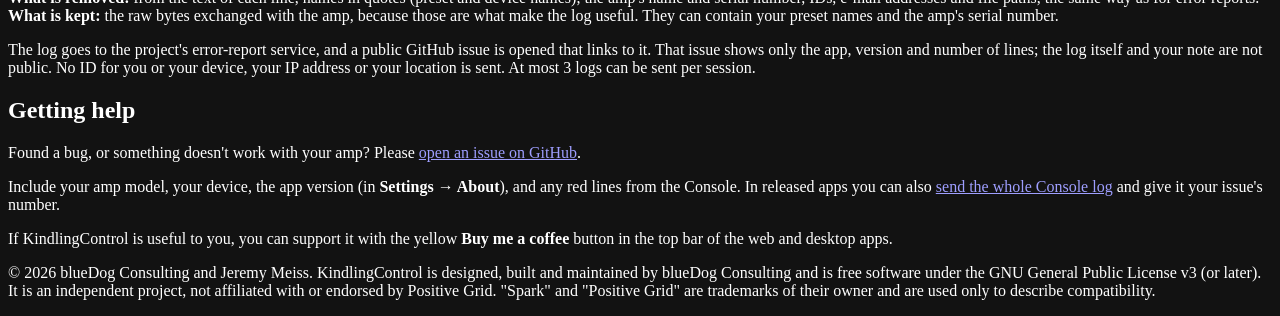
==== commit b6bd4ce3: "docs(tone): explain reference-only Spark 2 preset generation, temporary-slot safety and limits" ====
--- a/src/guide/index.html
+++ b/src/guide/index.html
@@ -332,13 +332,21 @@
 
       <section id="analysis">
         <h2>Analyze guitar tone (experimental)</h2>
-        <p>The <strong>Analyze</strong> tab is an optional, entirely local tool for comparing a reference riff with your guitar track. It does not modify the amp, presets or Bluetooth connection, and cannot determine exact settings from a recording.</p>
+        <p>The <strong>Analyze</strong> tab analyzes local audio. It can compare a reference riff with your own recording, <strong>or generate an experimental Spark 2 preset from the reference alone</strong>. Nothing changes on the amp until you explicitly choose to load the generated preset. It cannot determine the original recording's exact amplifier, cabinet or pedal settings.</p>
         <ol>
           <li>Load a reference audio file (WAV, MP3 or other audio supported by Chromium). Prefer an isolated guitar recording rather than a complete song containing drums, bass and a mastered mix.</li>
-          <li>Load your own guitar recording, or choose a microphone / audio interface and press <strong>Record guitar</strong>. Recording requires microphone permission, is never automatic, and stops at 30 seconds. The app asks the system for the unprocessed input, but device drivers may still add processing.</li>
+          <li><strong>Optional:</strong> load your own guitar recording, or choose a microphone / audio interface and press <strong>Record guitar</strong>. This is only needed to compare your sound against the reference; it is <strong>not required</strong> to generate an initial preset. Recording requires microphone permission and stops at 30 seconds.</li>
           <li>Use each position slider to select the same eight-second musical passage in both tracks. The plotted spectrum shows the frequency distribution relative to each track's own strongest frequency; absolute recording volume is shown separately in RMS and peak dBFS.</li>
-          <li>Compare the six ranges (sub, bass, low mids, mids, presence and air) and listen. The guidance helps you decide whether to check Bass, Middle, Treble, pickup Voice or compression, but is not an automatic preset or an isolated-guitar detector.</li>
-        </ol>
+          <li>For comparison, inspect the six bands (sub, bass, low mids, mids, presence and air) and listen. The guidance helps you decide whether to check Bass, Middle, Treble, pickup Voice or compression.</li>
+        </ol>
+        <h3>Generate a preset using only the original guitar track (Spark 2)</h3>
+        <ol>
+          <li>Load a reference under <strong>Reference</strong>, ideally an isolated guitar stem from Demucs/RoFormer. The app automatically proposes an initial Spark 2 preset based on the selected eight-second passage.</li>
+          <li>In <strong>Generate Spark 2 preset from reference</strong>, inspect the suggested amp and EQ values. <strong>Automatic estimate</strong> is the default. If the original is clearly clean, crunchy or high-gain but the guess is wrong, choose that character and press Regenerate.</li>
+          <li>Click <strong>Load into Spark 2 editor</strong> to open the editable draft under <strong>Tone</strong>. When a Spark 2 is connected, the app uses its temporary live preset slot; saved hardware slots are not overwritten. To keep the tone, explicitly use Save. For an offline draft, first Save to My presets before connecting.</li>
+          <li>Or use <strong>Export preset JSON</strong> to save an importable Spark preset file without connecting any hardware. You can also compare with your own recording later if desired.</li>
+        </ol>
+        <p class="note">This first version is a transparent frequency/dynamics heuristic, not machine-learned amp identification. Gain, distortion texture, cabinet, mic, multiple layered guitars, delay and reverb cannot be recovered reliably from a finished recording. It produces a plausible starting point, not an exact match.</p>
         <p><strong>Privacy:</strong> imported audio, recordings and computed data remain in memory on your device. They are never uploaded or saved to a preset. Closing the app clears the audio. Use headphones to avoid microphone feedback. If the recording device is unavailable, you can record in another application and import its file.</p>
         <p class="note">File import has a 40 MB size limit. Your decoder's supported formats depend on the installed Chromium/operating system; WAV and MP3 are the most broadly compatible. No automatic guitar-source separation is performed.</p>
       </section>
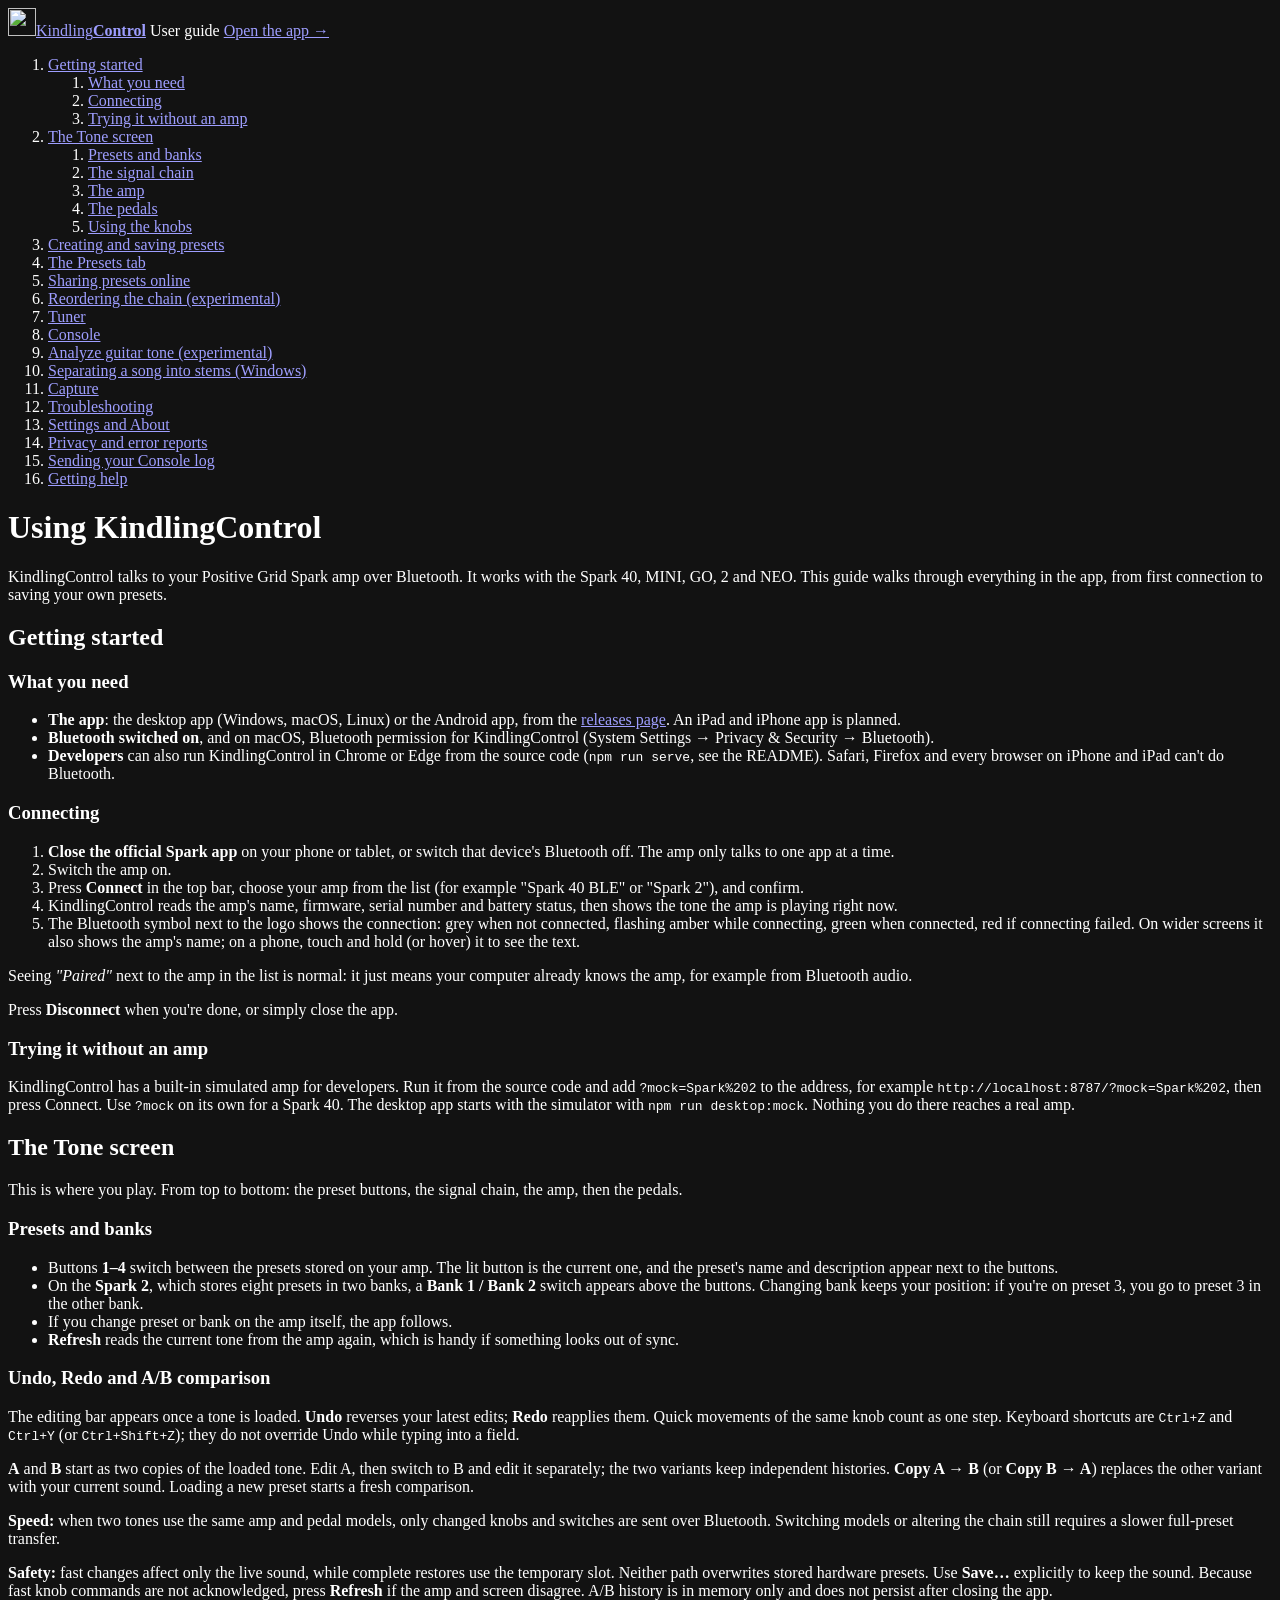
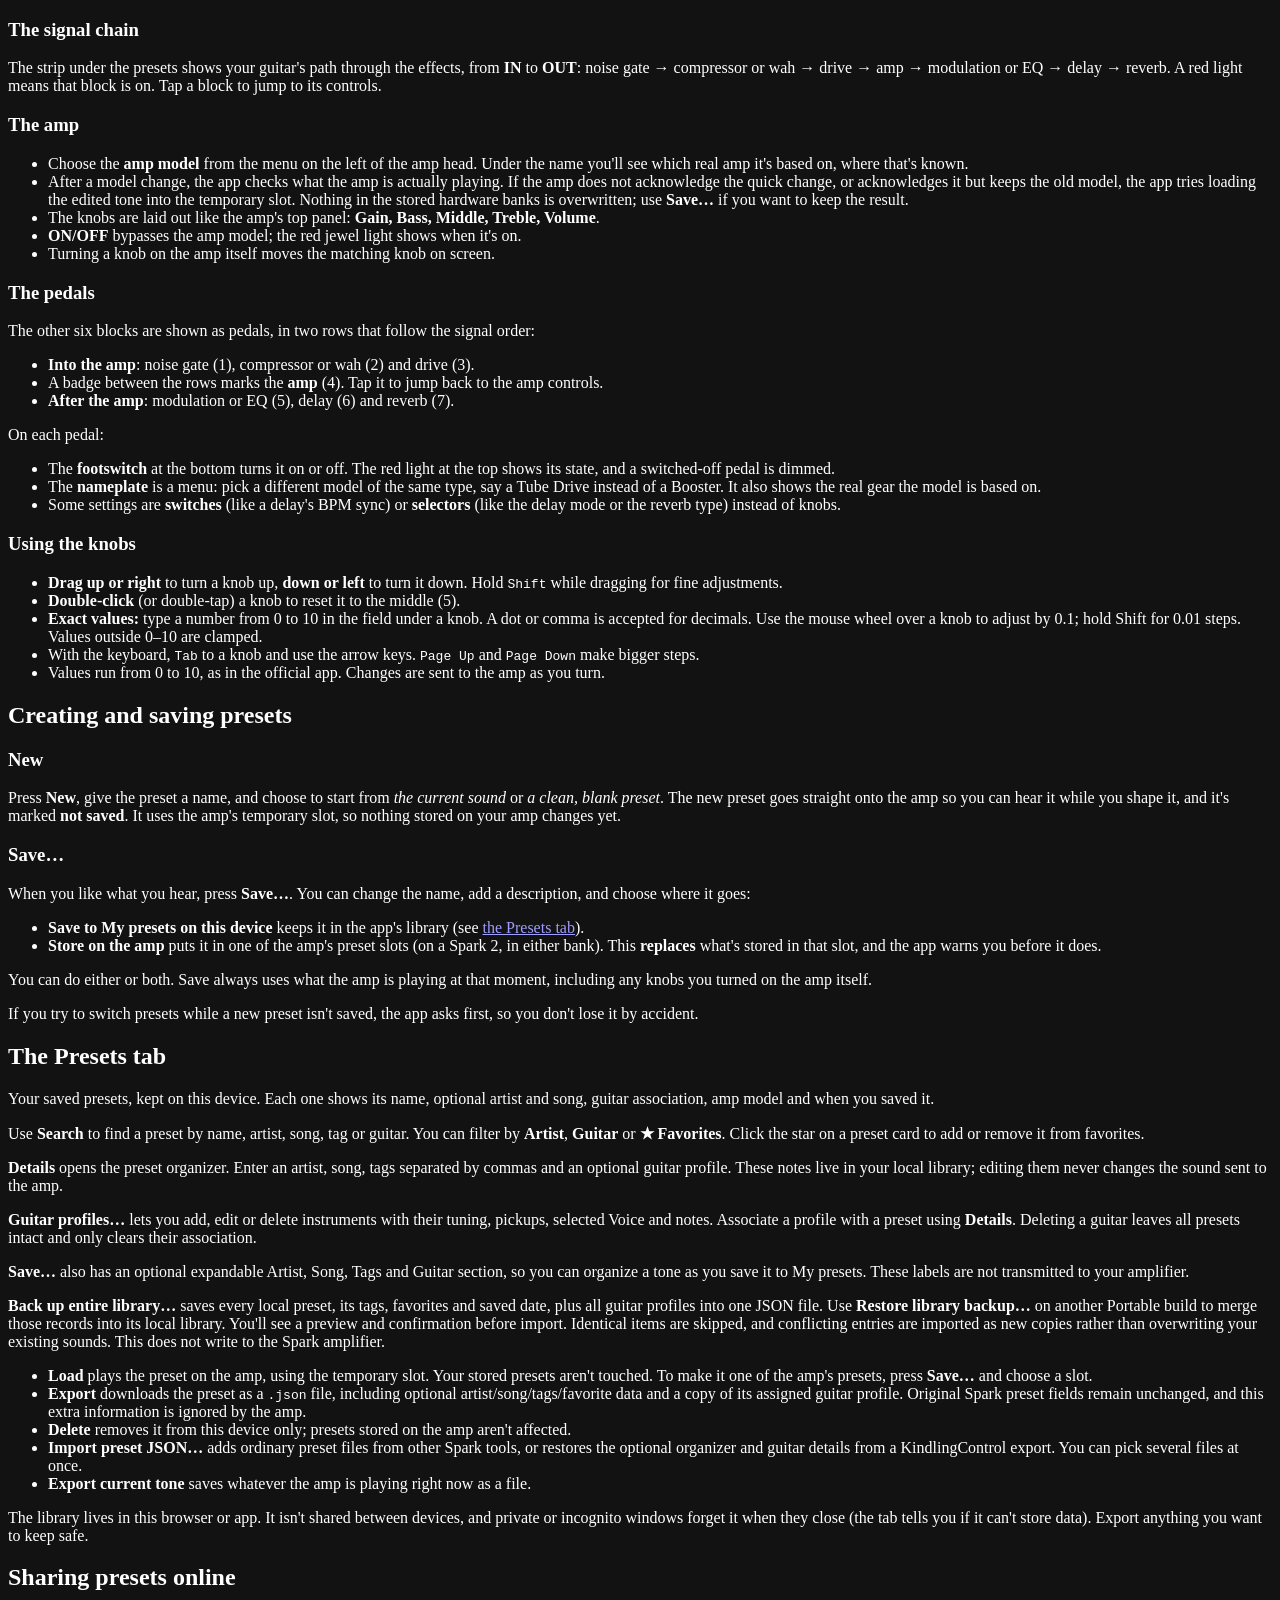
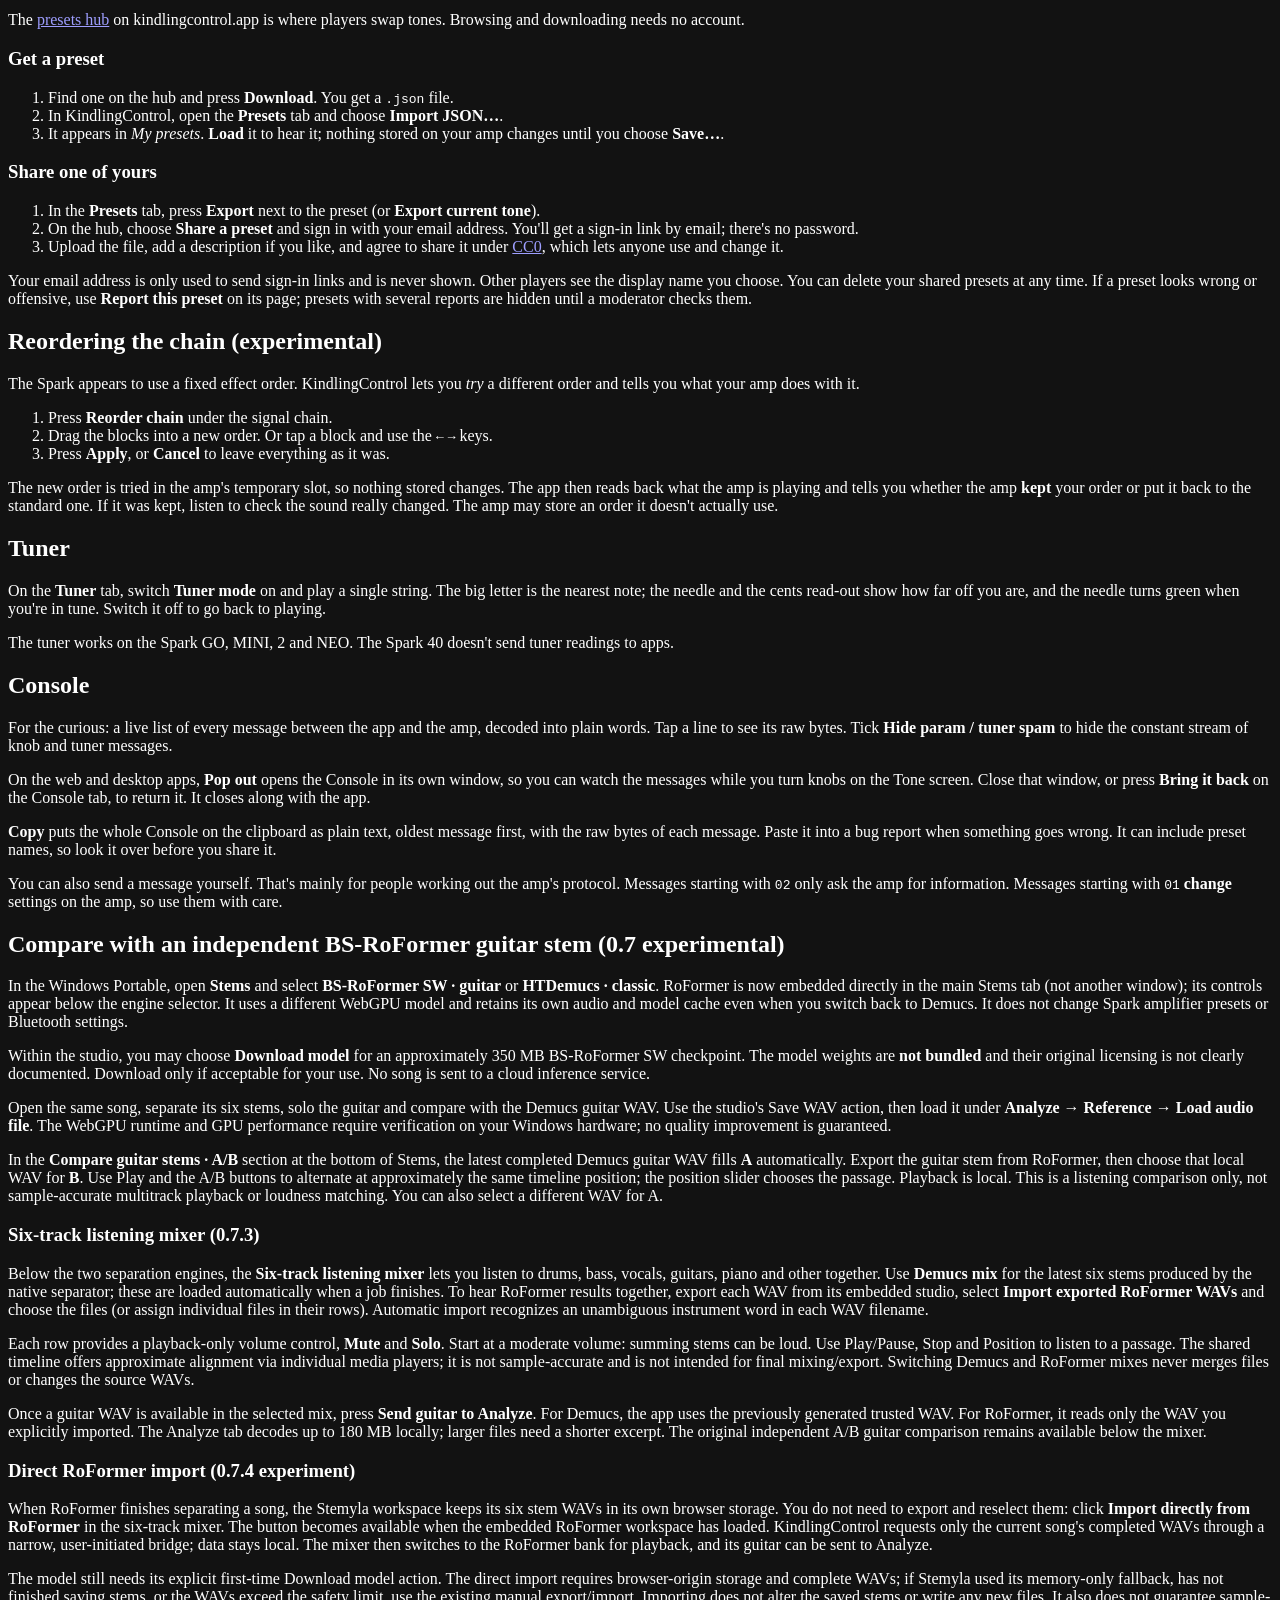
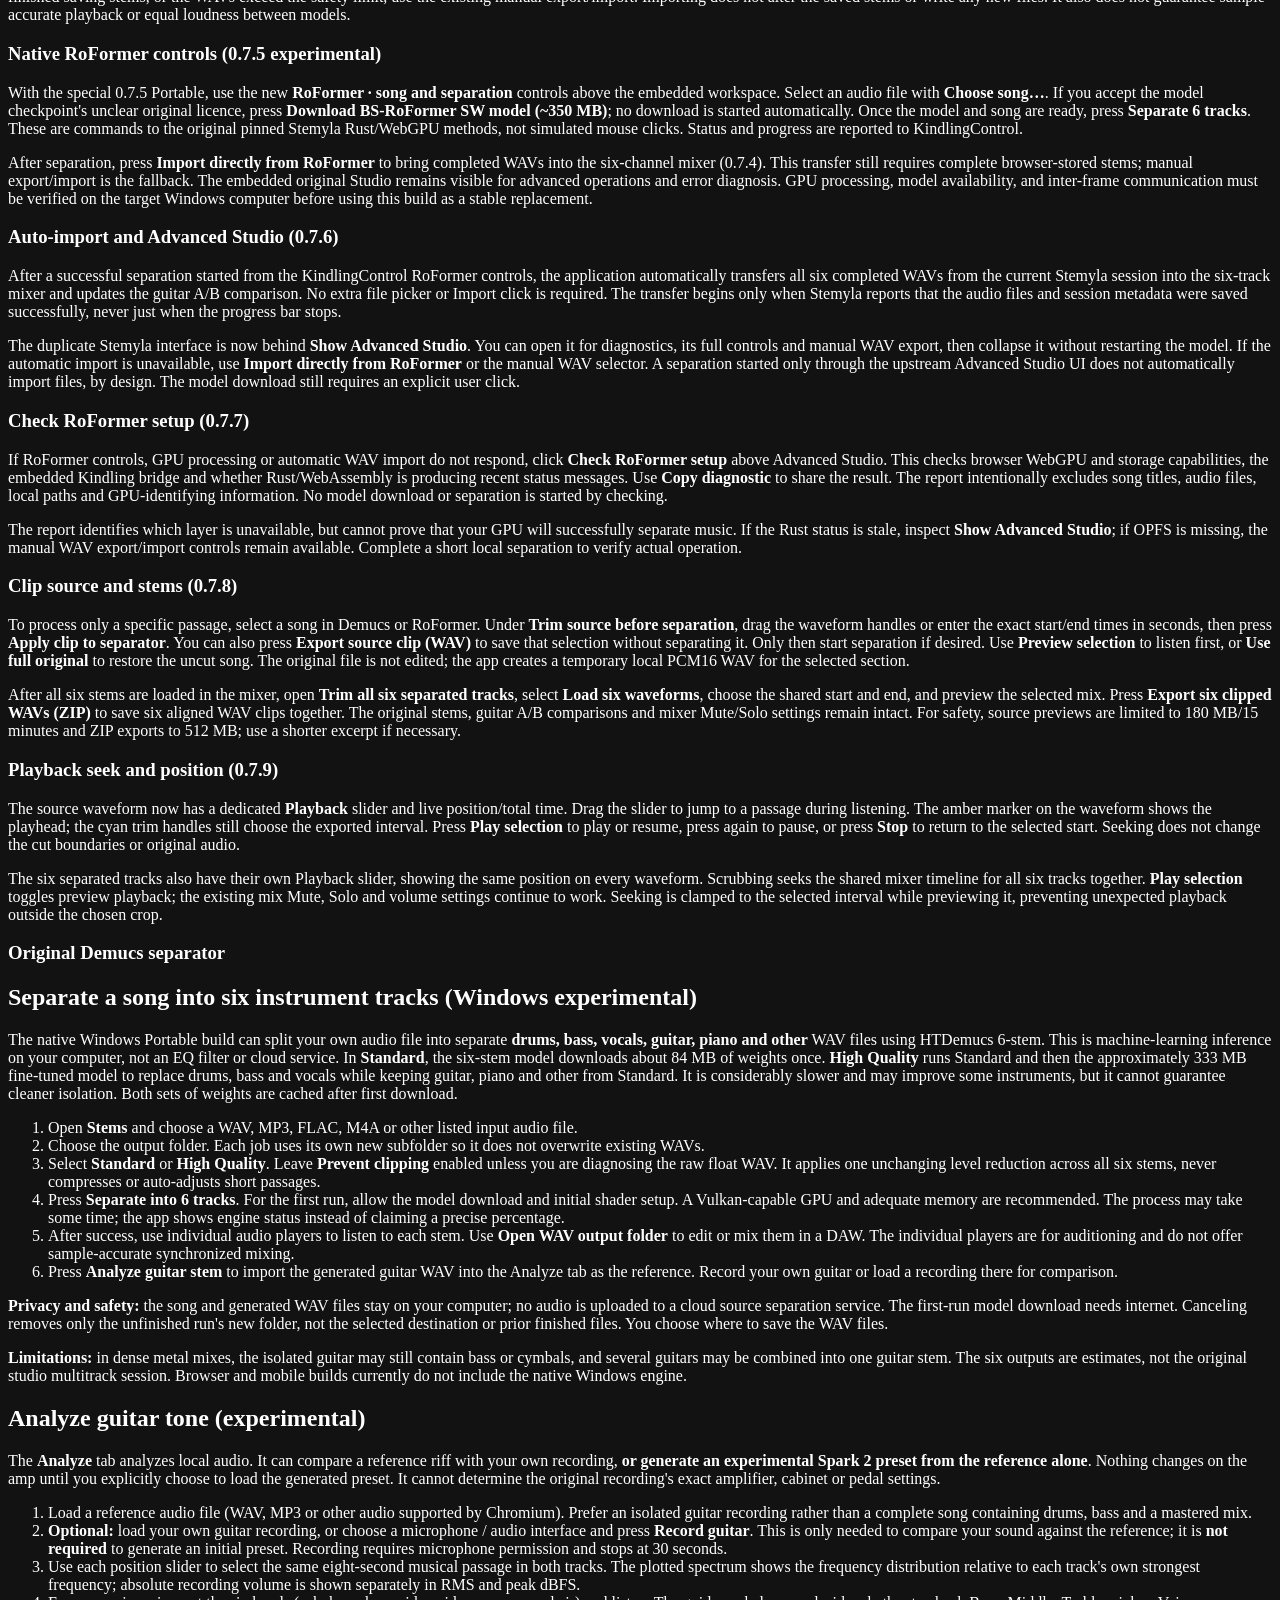
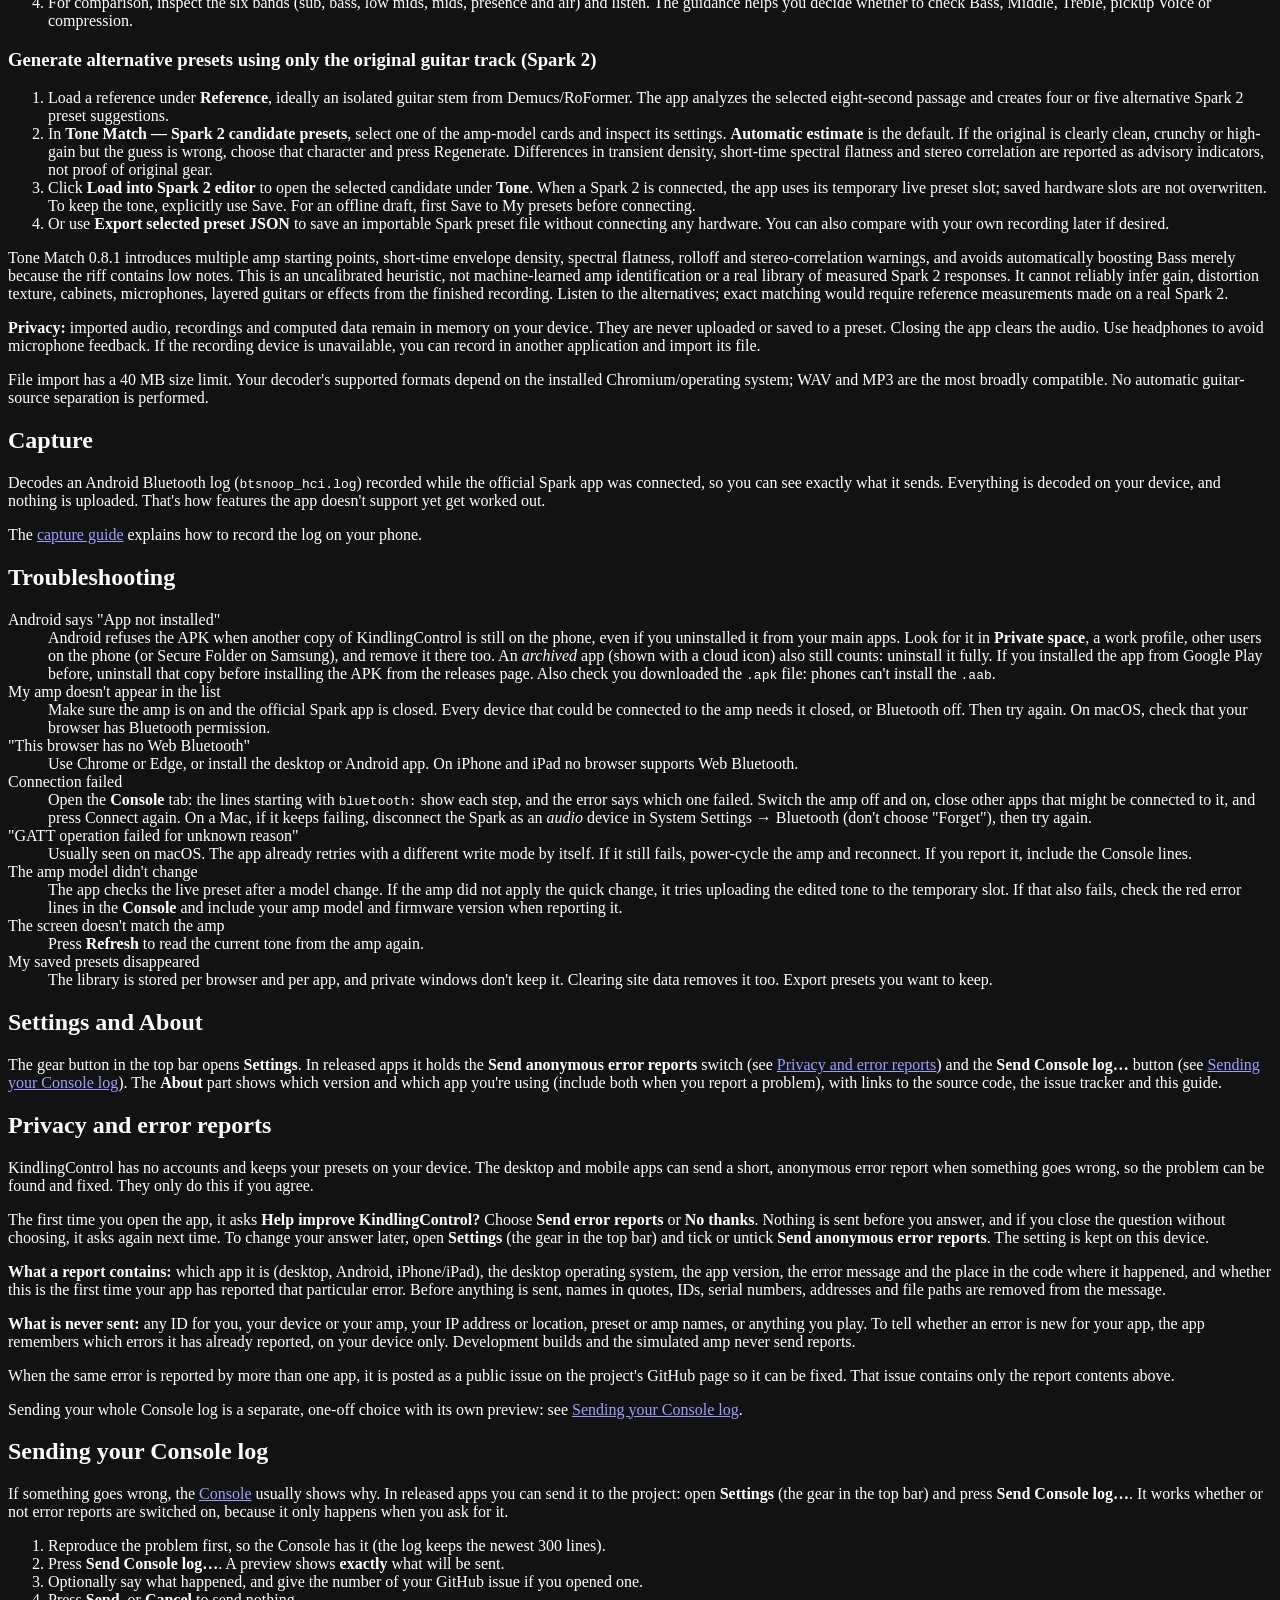
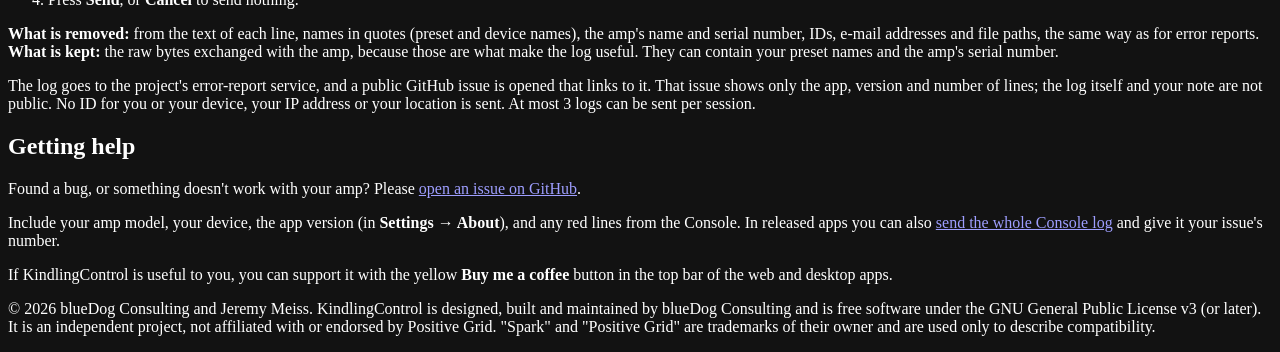
==== commit 888173aa: "docs(tone): describe multi-candidate Spark2 Tone Match, new DSP and honest measurement limits" ====
--- a/src/guide/index.html
+++ b/src/guide/index.html
@@ -339,14 +339,14 @@
           <li>Use each position slider to select the same eight-second musical passage in both tracks. The plotted spectrum shows the frequency distribution relative to each track's own strongest frequency; absolute recording volume is shown separately in RMS and peak dBFS.</li>
           <li>For comparison, inspect the six bands (sub, bass, low mids, mids, presence and air) and listen. The guidance helps you decide whether to check Bass, Middle, Treble, pickup Voice or compression.</li>
         </ol>
-        <h3>Generate a preset using only the original guitar track (Spark 2)</h3>
-        <ol>
-          <li>Load a reference under <strong>Reference</strong>, ideally an isolated guitar stem from Demucs/RoFormer. The app automatically proposes an initial Spark 2 preset based on the selected eight-second passage.</li>
-          <li>In <strong>Generate Spark 2 preset from reference</strong>, inspect the suggested amp and EQ values. <strong>Automatic estimate</strong> is the default. If the original is clearly clean, crunchy or high-gain but the guess is wrong, choose that character and press Regenerate.</li>
-          <li>Click <strong>Load into Spark 2 editor</strong> to open the editable draft under <strong>Tone</strong>. When a Spark 2 is connected, the app uses its temporary live preset slot; saved hardware slots are not overwritten. To keep the tone, explicitly use Save. For an offline draft, first Save to My presets before connecting.</li>
-          <li>Or use <strong>Export preset JSON</strong> to save an importable Spark preset file without connecting any hardware. You can also compare with your own recording later if desired.</li>
-        </ol>
-        <p class="note">This first version is a transparent frequency/dynamics heuristic, not machine-learned amp identification. Gain, distortion texture, cabinet, mic, multiple layered guitars, delay and reverb cannot be recovered reliably from a finished recording. It produces a plausible starting point, not an exact match.</p>
+        <h3>Generate alternative presets using only the original guitar track (Spark 2)</h3>
+        <ol>
+          <li>Load a reference under <strong>Reference</strong>, ideally an isolated guitar stem from Demucs/RoFormer. The app analyzes the selected eight-second passage and creates four or five alternative Spark 2 preset suggestions.</li>
+          <li>In <strong>Tone Match — Spark 2 candidate presets</strong>, select one of the amp-model cards and inspect its settings. <strong>Automatic estimate</strong> is the default. If the original is clearly clean, crunchy or high-gain but the guess is wrong, choose that character and press Regenerate. Differences in transient density, short-time spectral flatness and stereo correlation are reported as advisory indicators, not proof of original gear.</li>
+          <li>Click <strong>Load into Spark 2 editor</strong> to open the selected candidate under <strong>Tone</strong>. When a Spark 2 is connected, the app uses its temporary live preset slot; saved hardware slots are not overwritten. To keep the tone, explicitly use Save. For an offline draft, first Save to My presets before connecting.</li>
+          <li>Or use <strong>Export selected preset JSON</strong> to save an importable Spark preset file without connecting any hardware. You can also compare with your own recording later if desired.</li>
+        </ol>
+        <p class="note">Tone Match 0.8.1 introduces multiple amp starting points, short-time envelope density, spectral flatness, rolloff and stereo-correlation warnings, and avoids automatically boosting Bass merely because the riff contains low notes. This is an uncalibrated heuristic, not machine-learned amp identification or a real library of measured Spark 2 responses. It cannot reliably infer gain, distortion texture, cabinets, microphones, layered guitars or effects from the finished recording. Listen to the alternatives; exact matching would require reference measurements made on a real Spark 2.</p>
         <p><strong>Privacy:</strong> imported audio, recordings and computed data remain in memory on your device. They are never uploaded or saved to a preset. Closing the app clears the audio. Use headphones to avoid microphone feedback. If the recording device is unavailable, you can record in another application and import its file.</p>
         <p class="note">File import has a 40 MB size limit. Your decoder's supported formats depend on the installed Chromium/operating system; WAV and MP3 are the most broadly compatible. No automatic guitar-source separation is performed.</p>
       </section>
